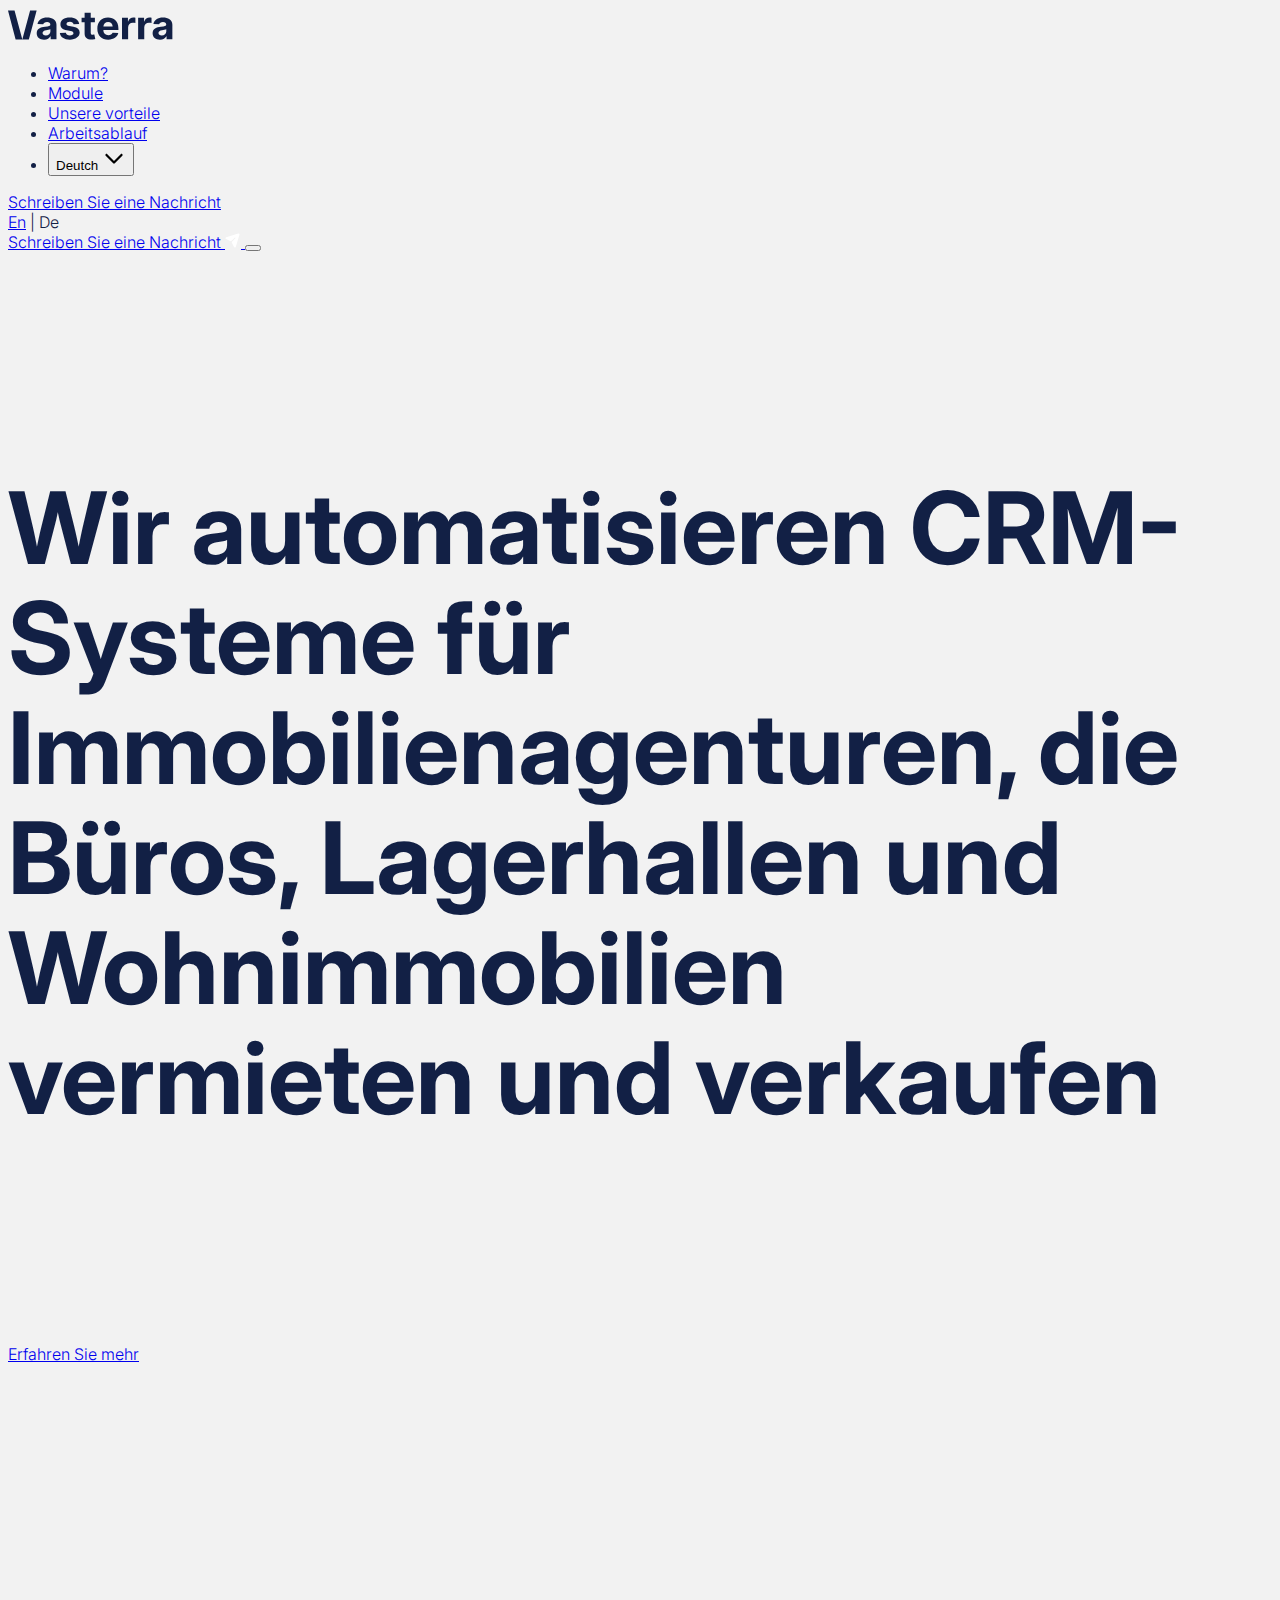
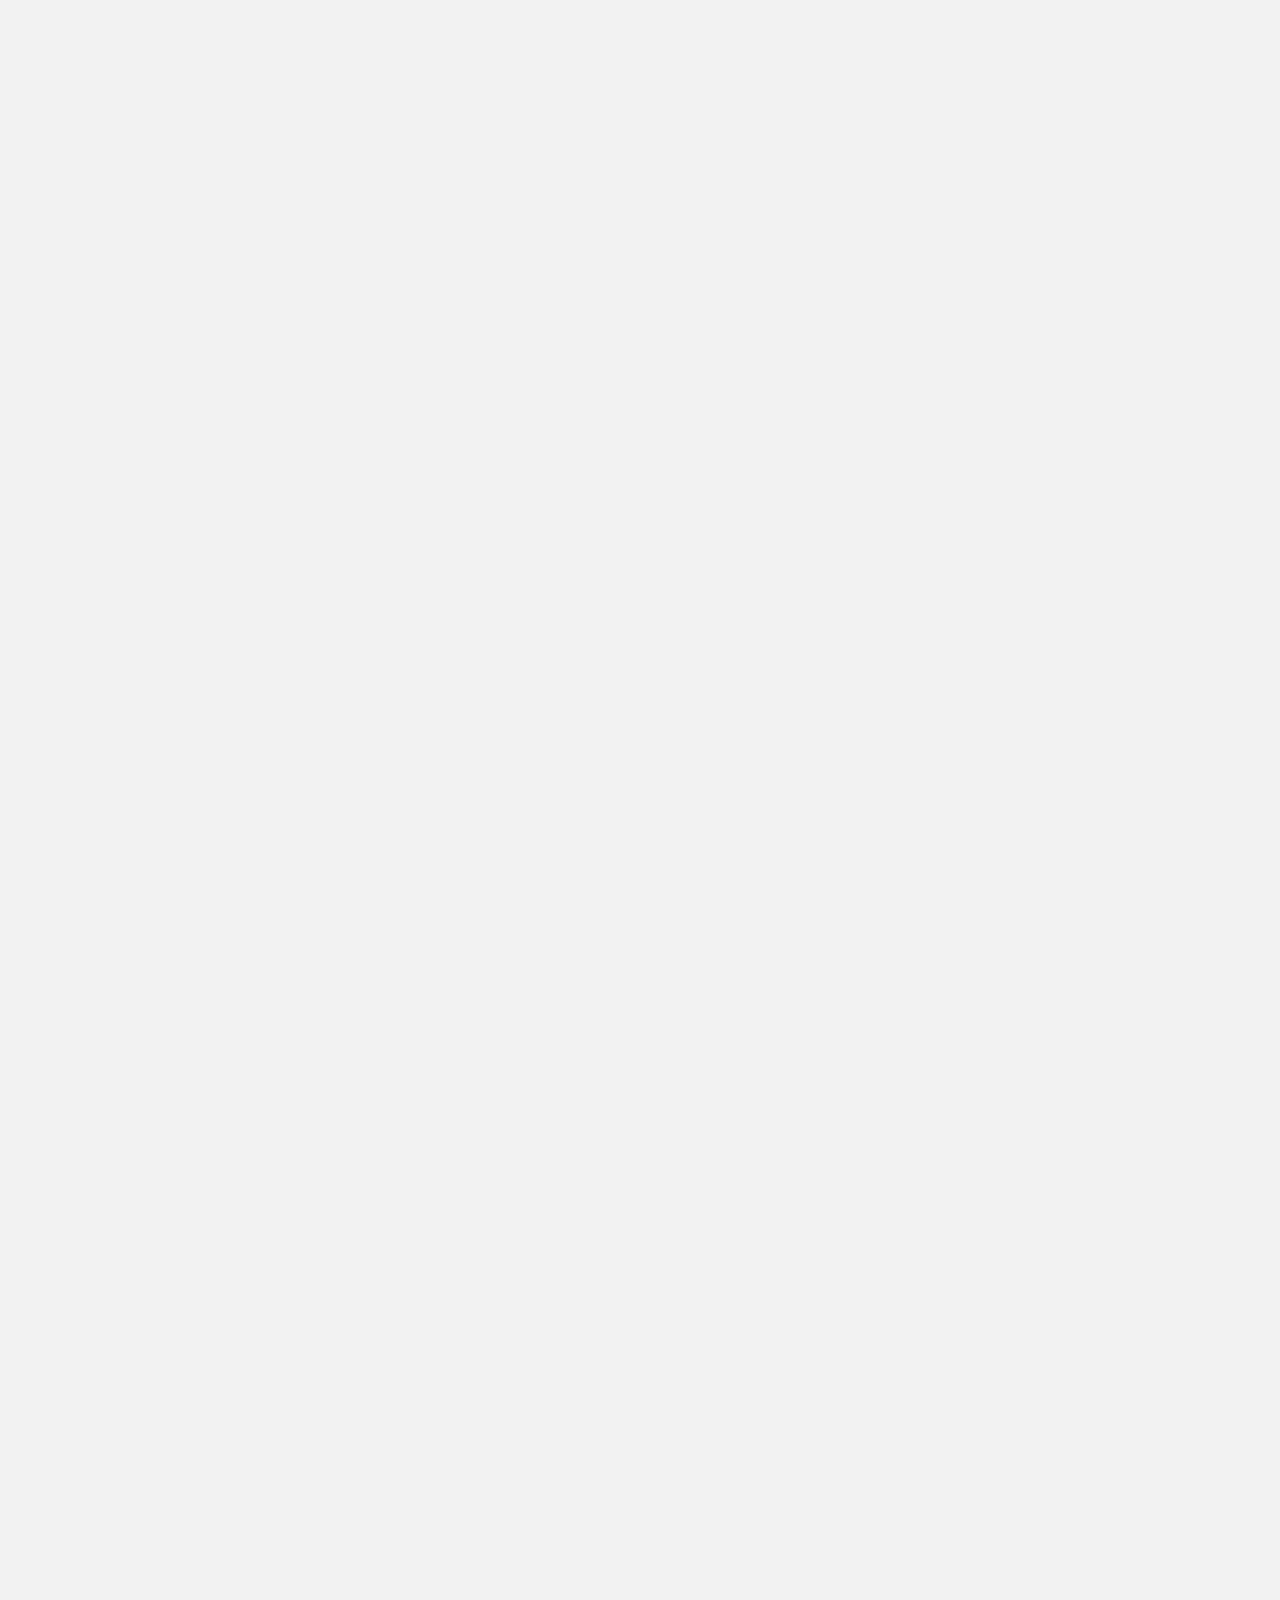
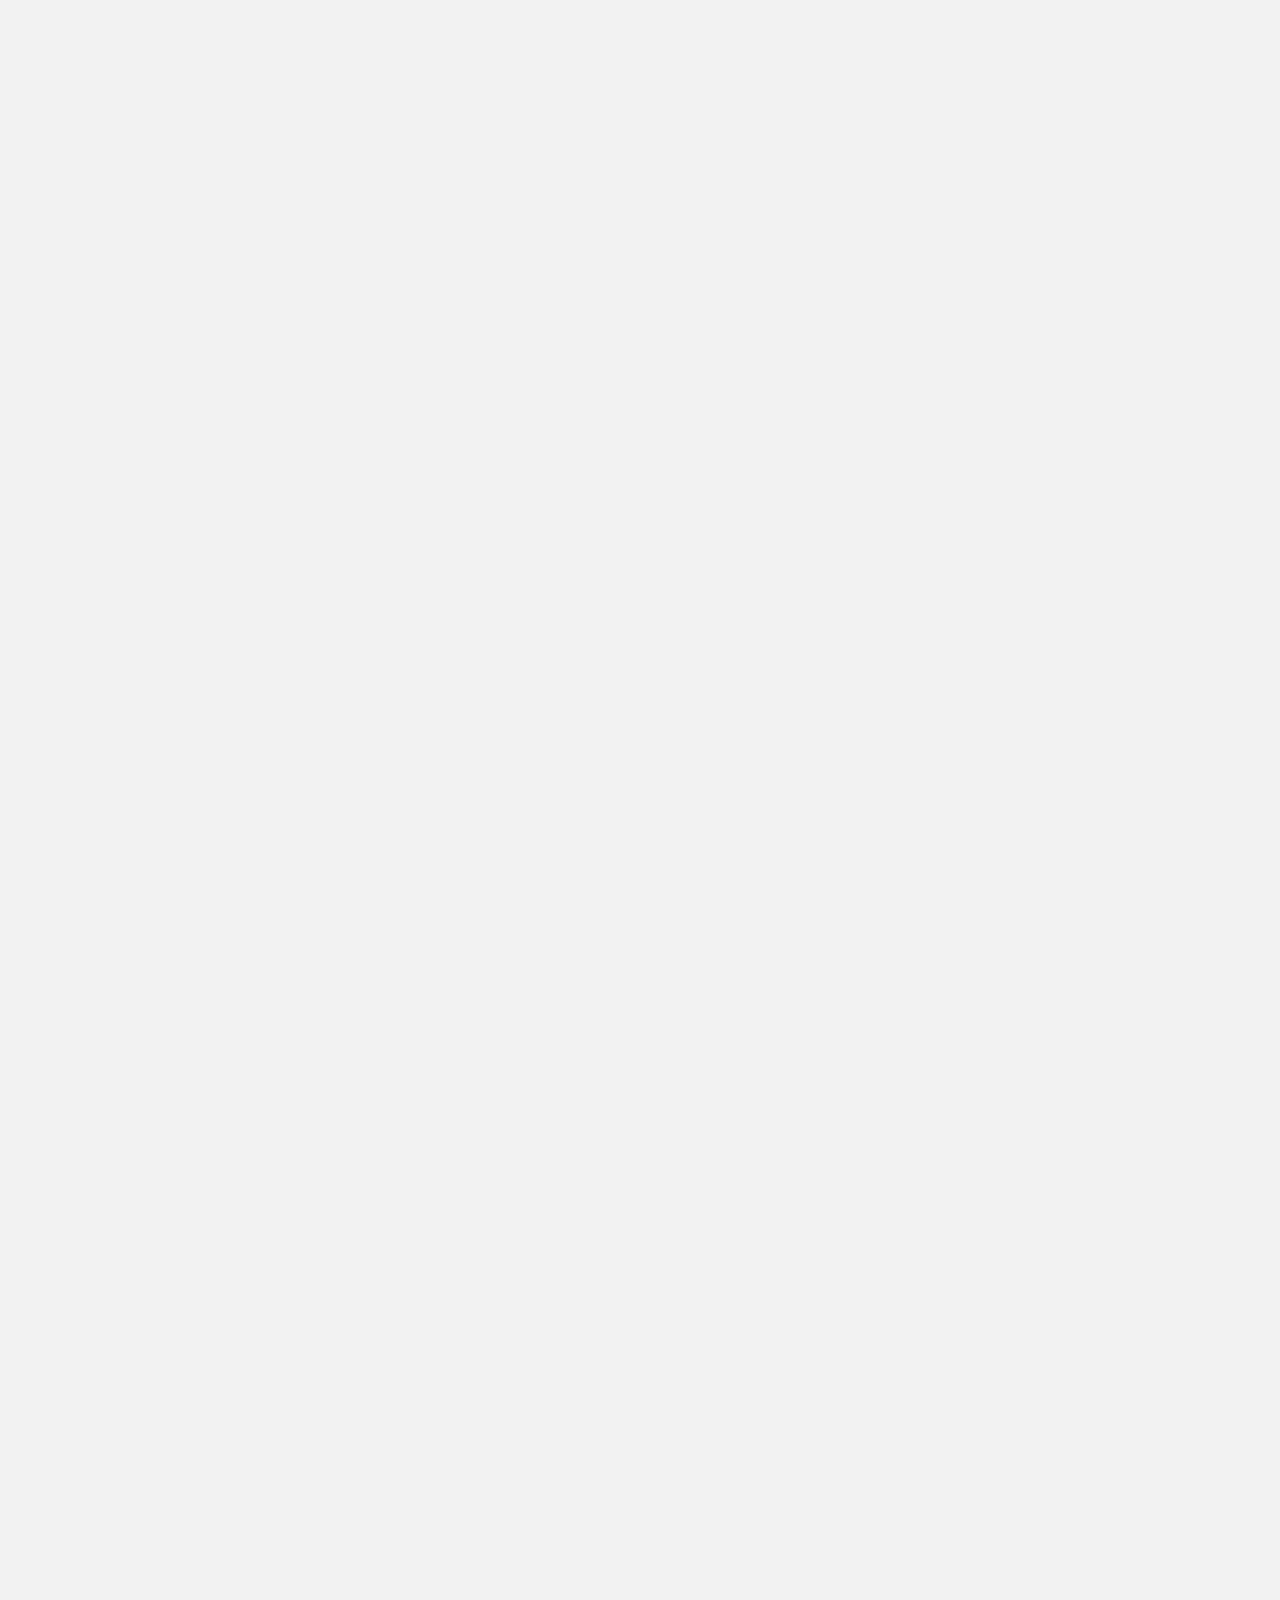
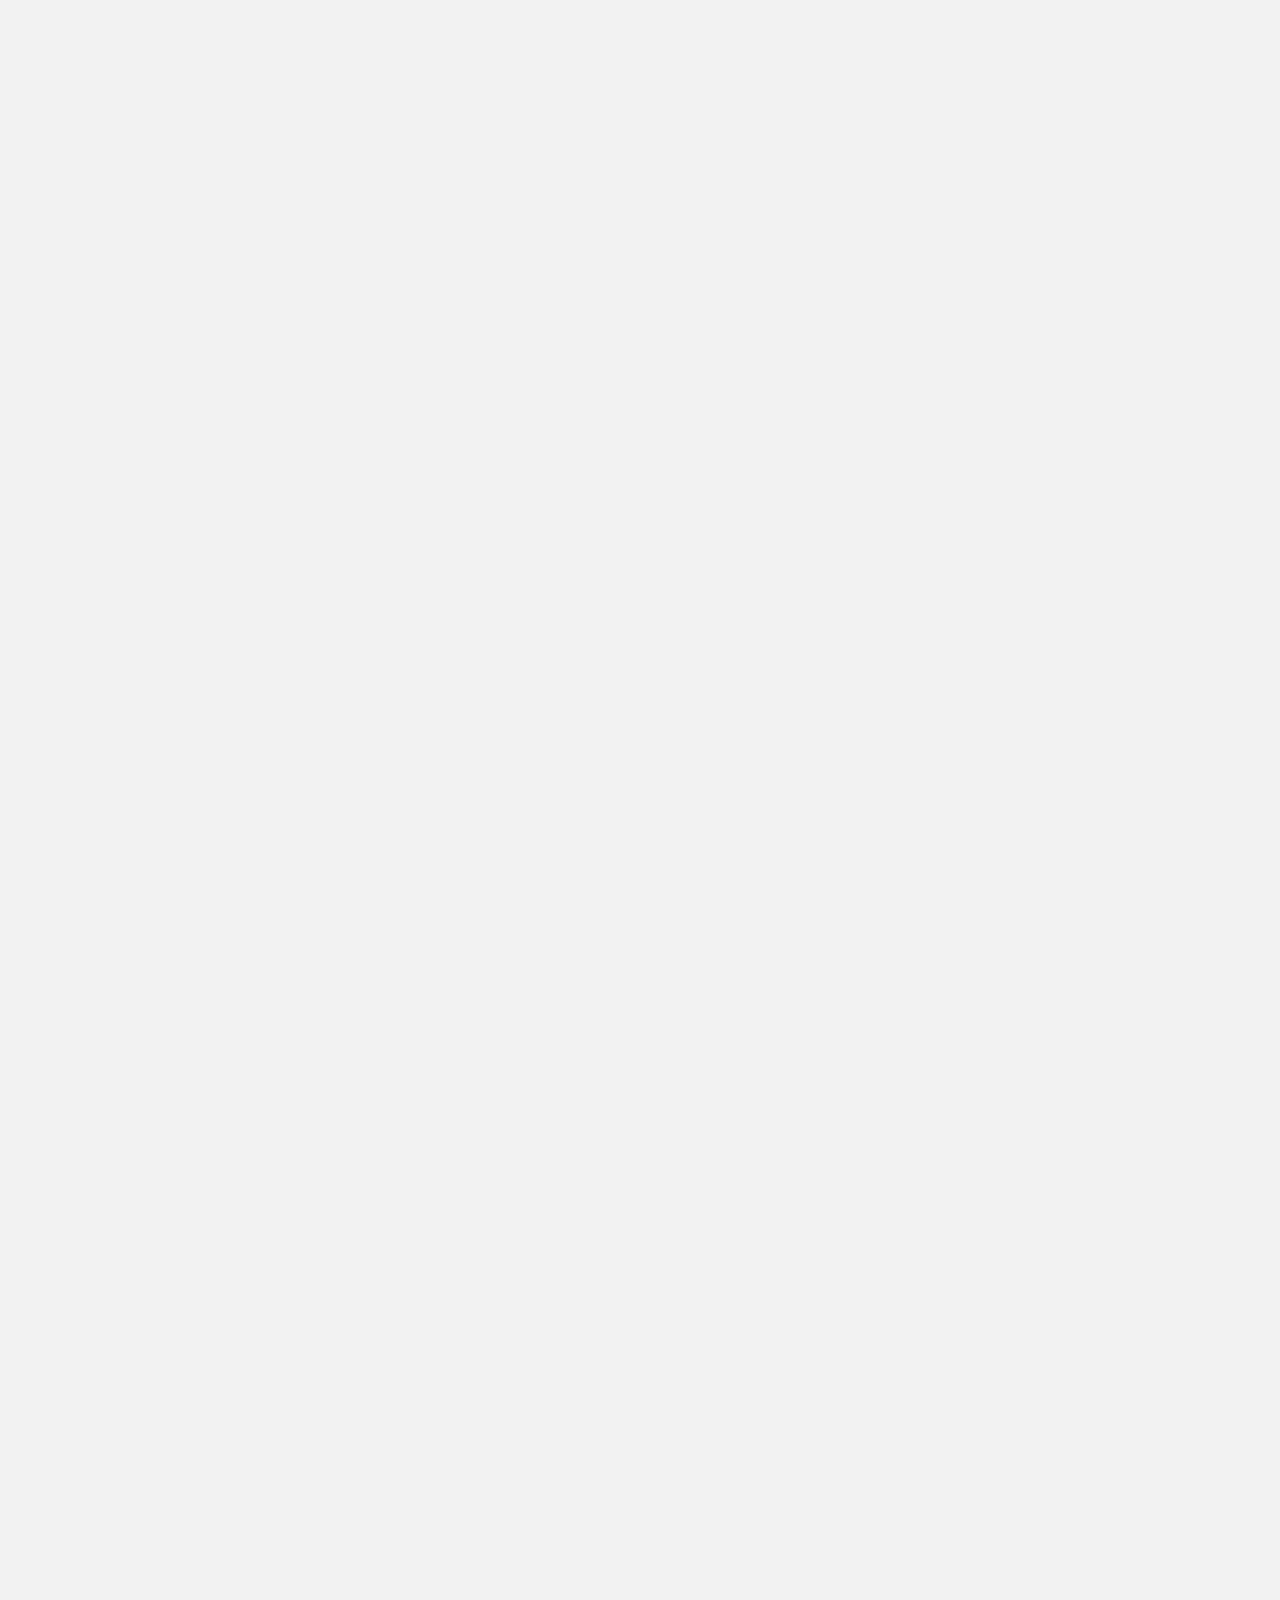
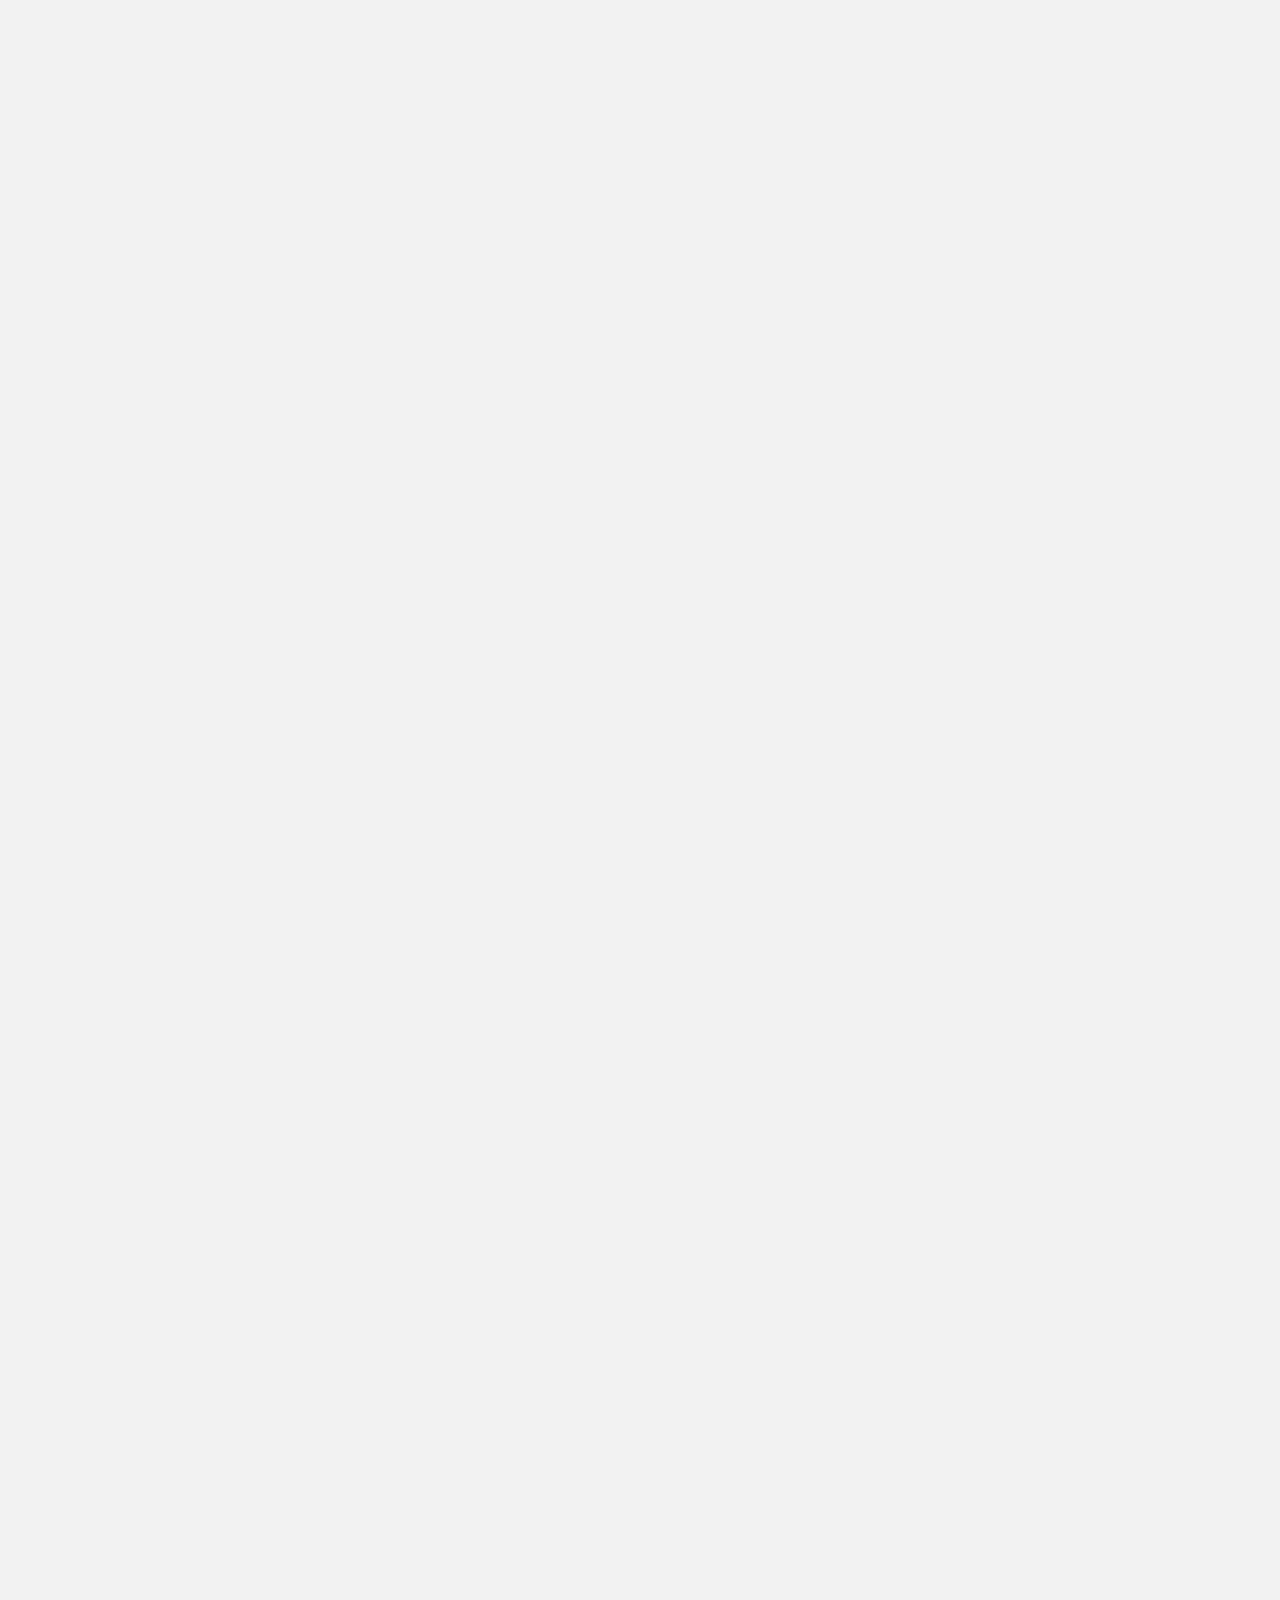
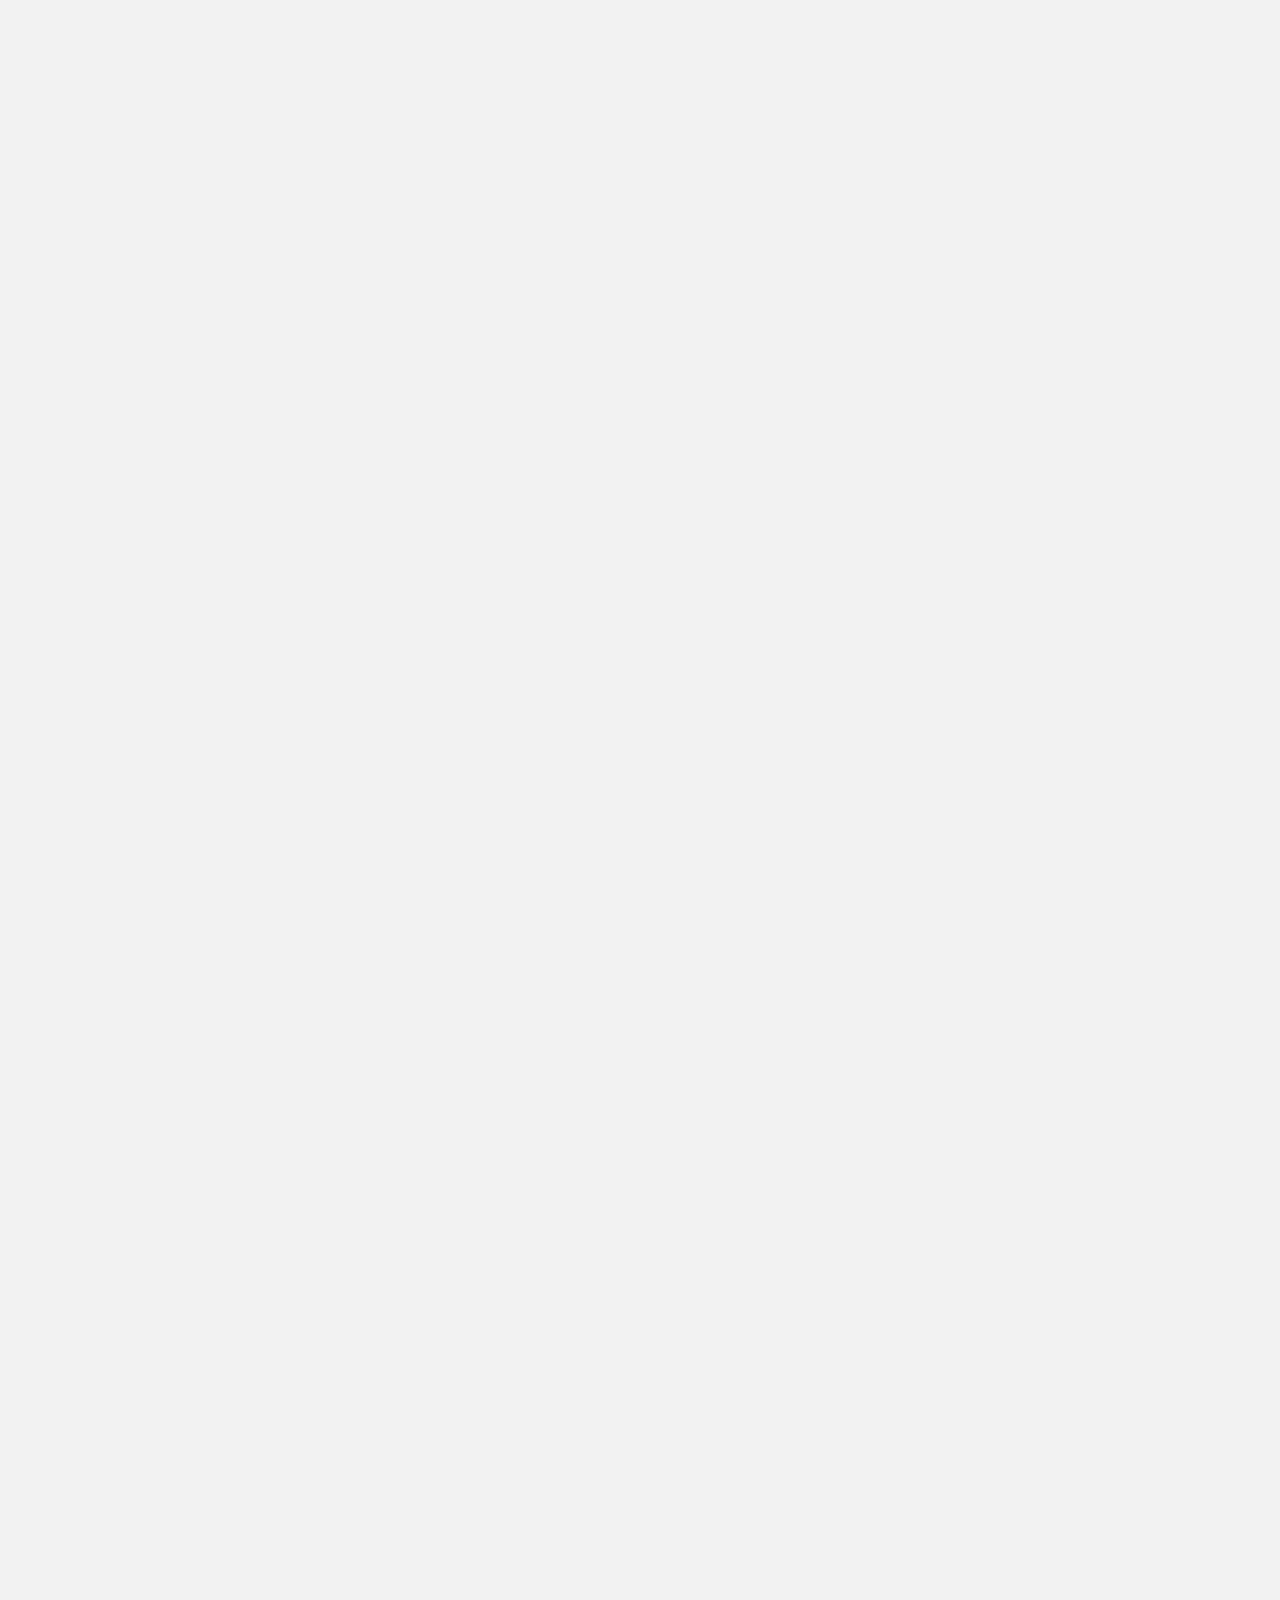
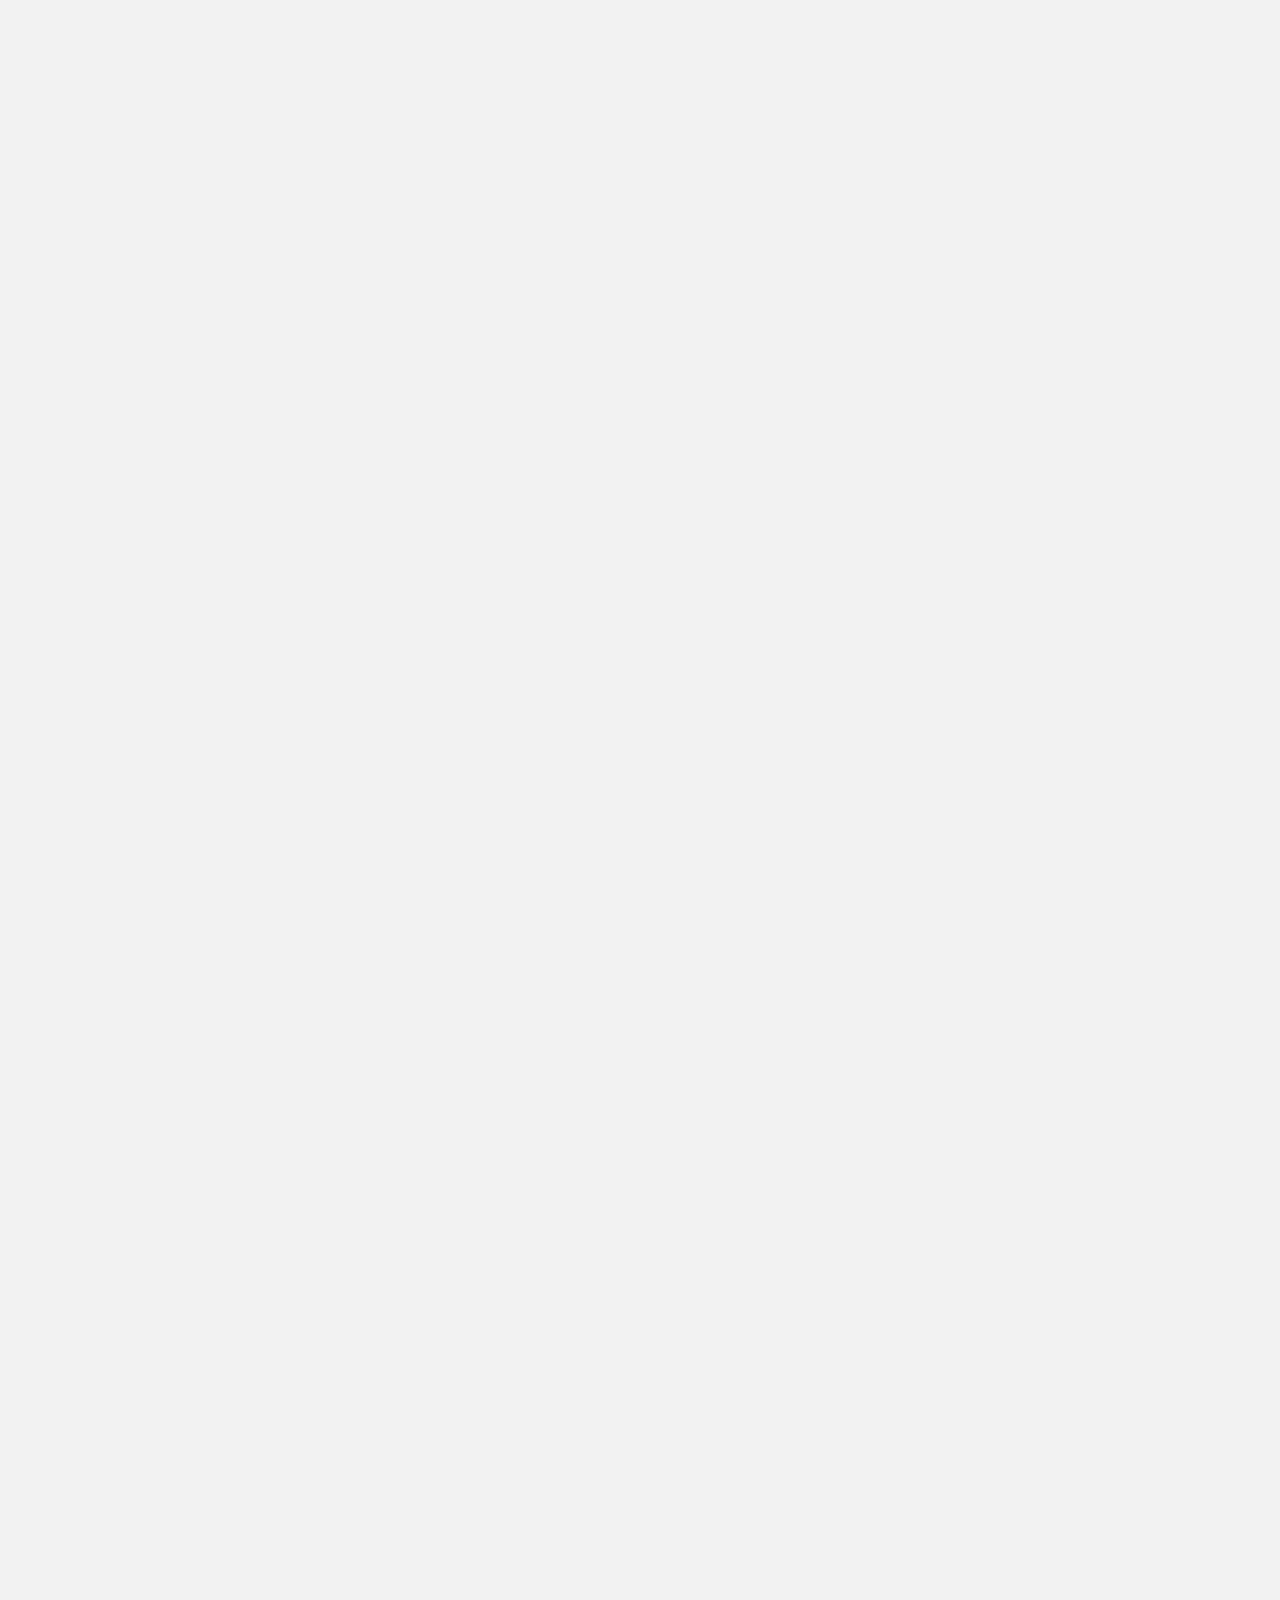
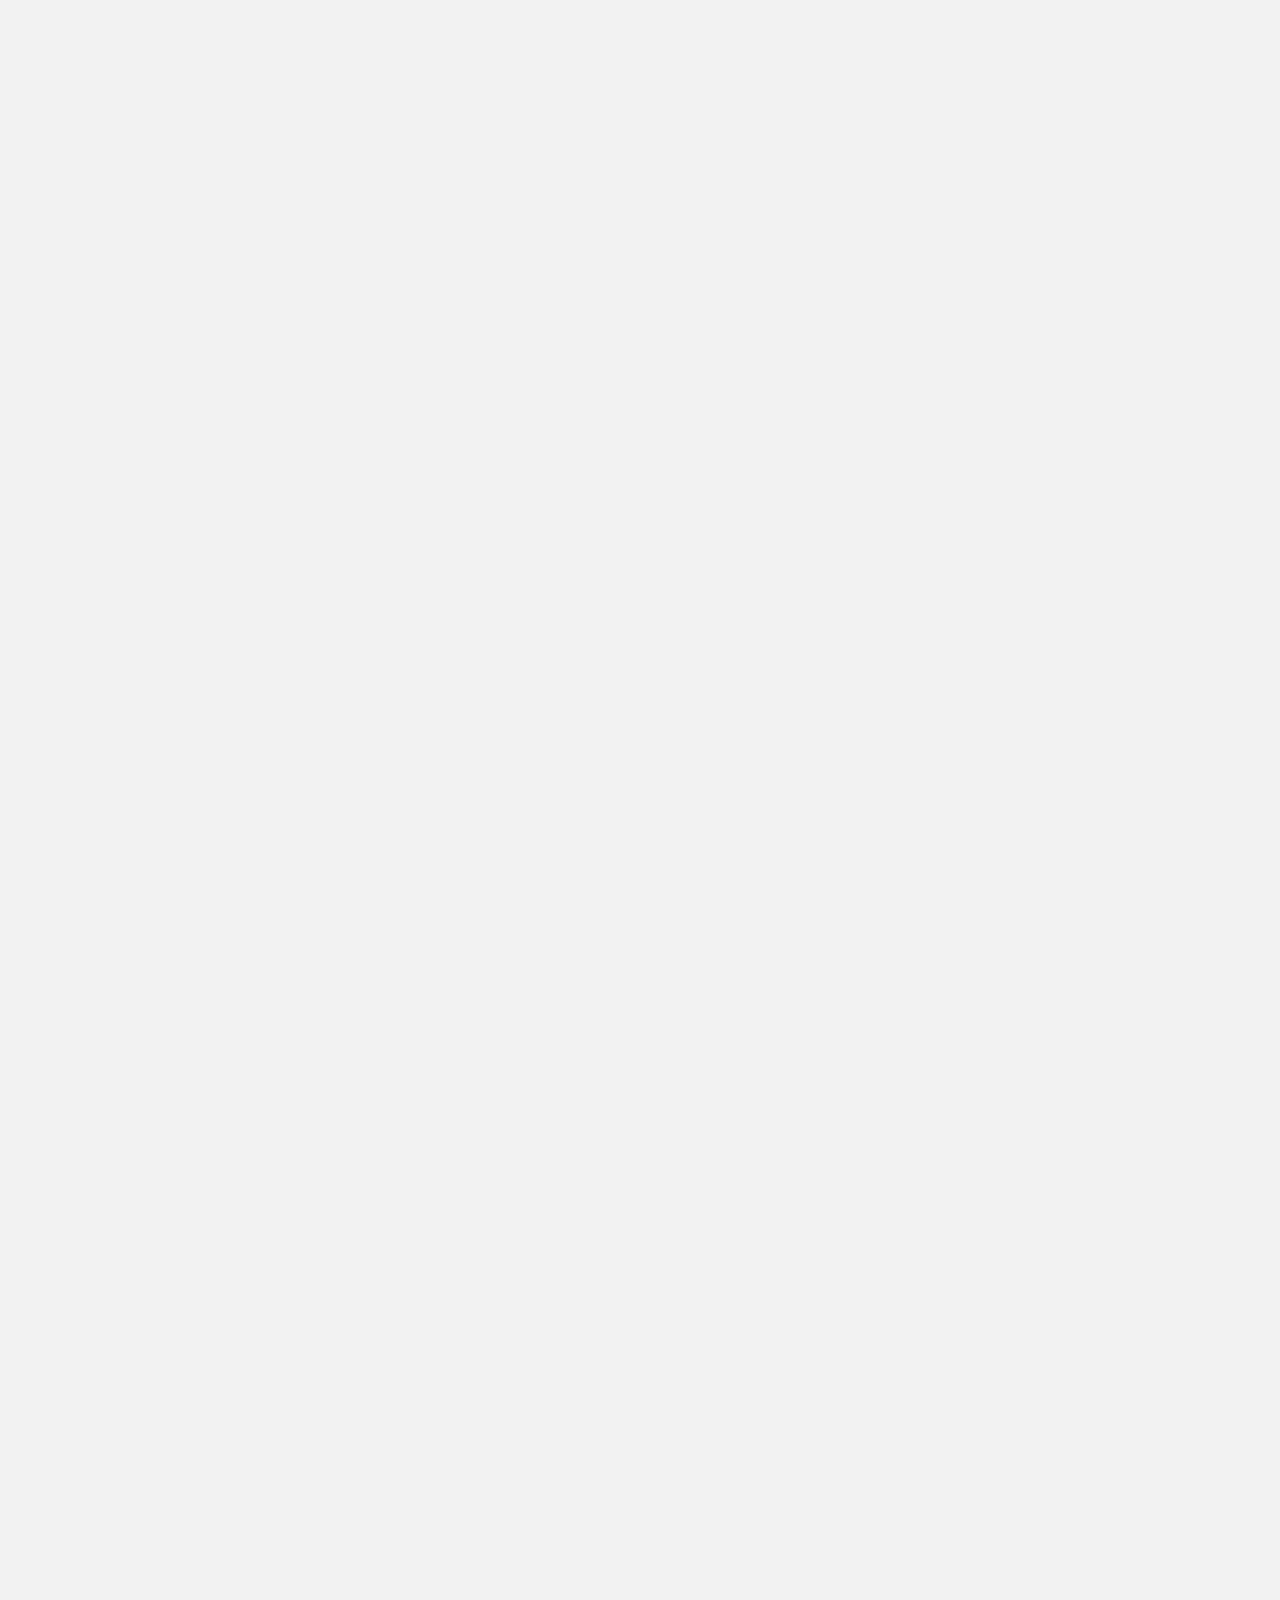
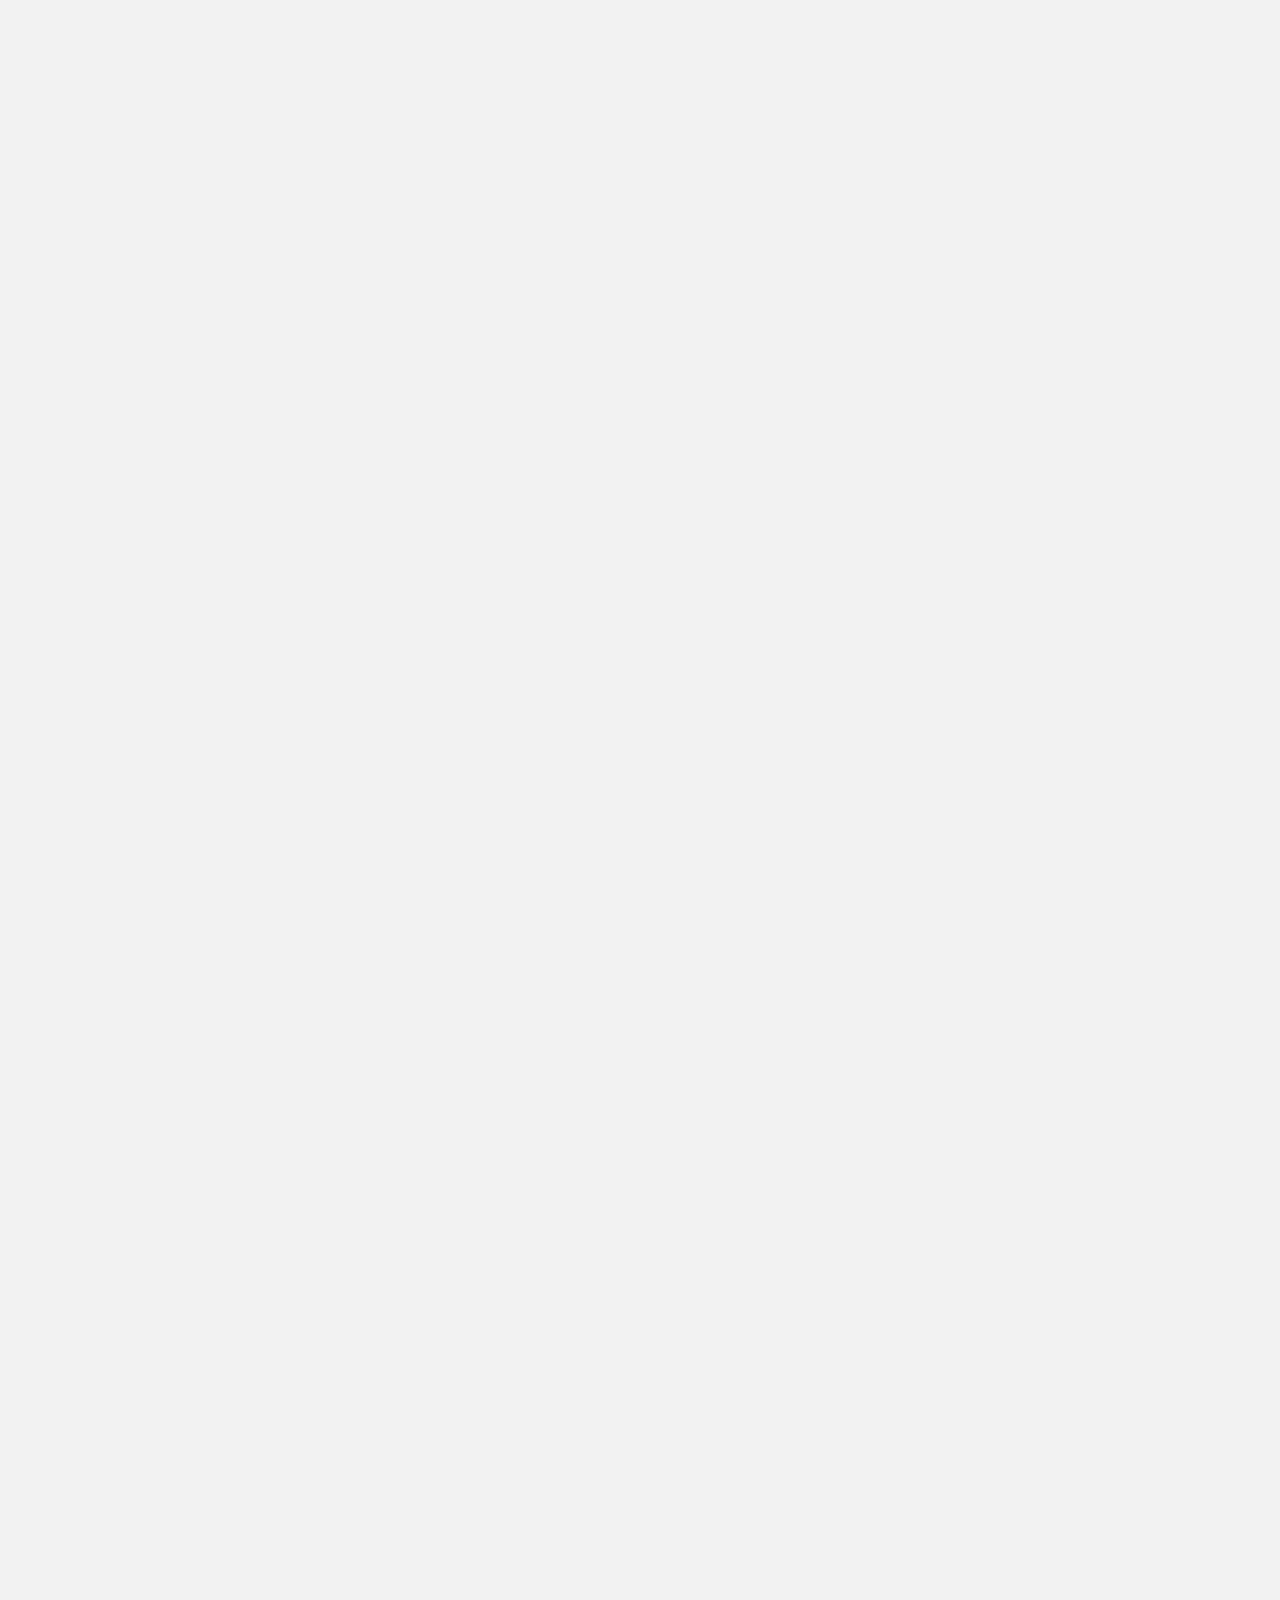
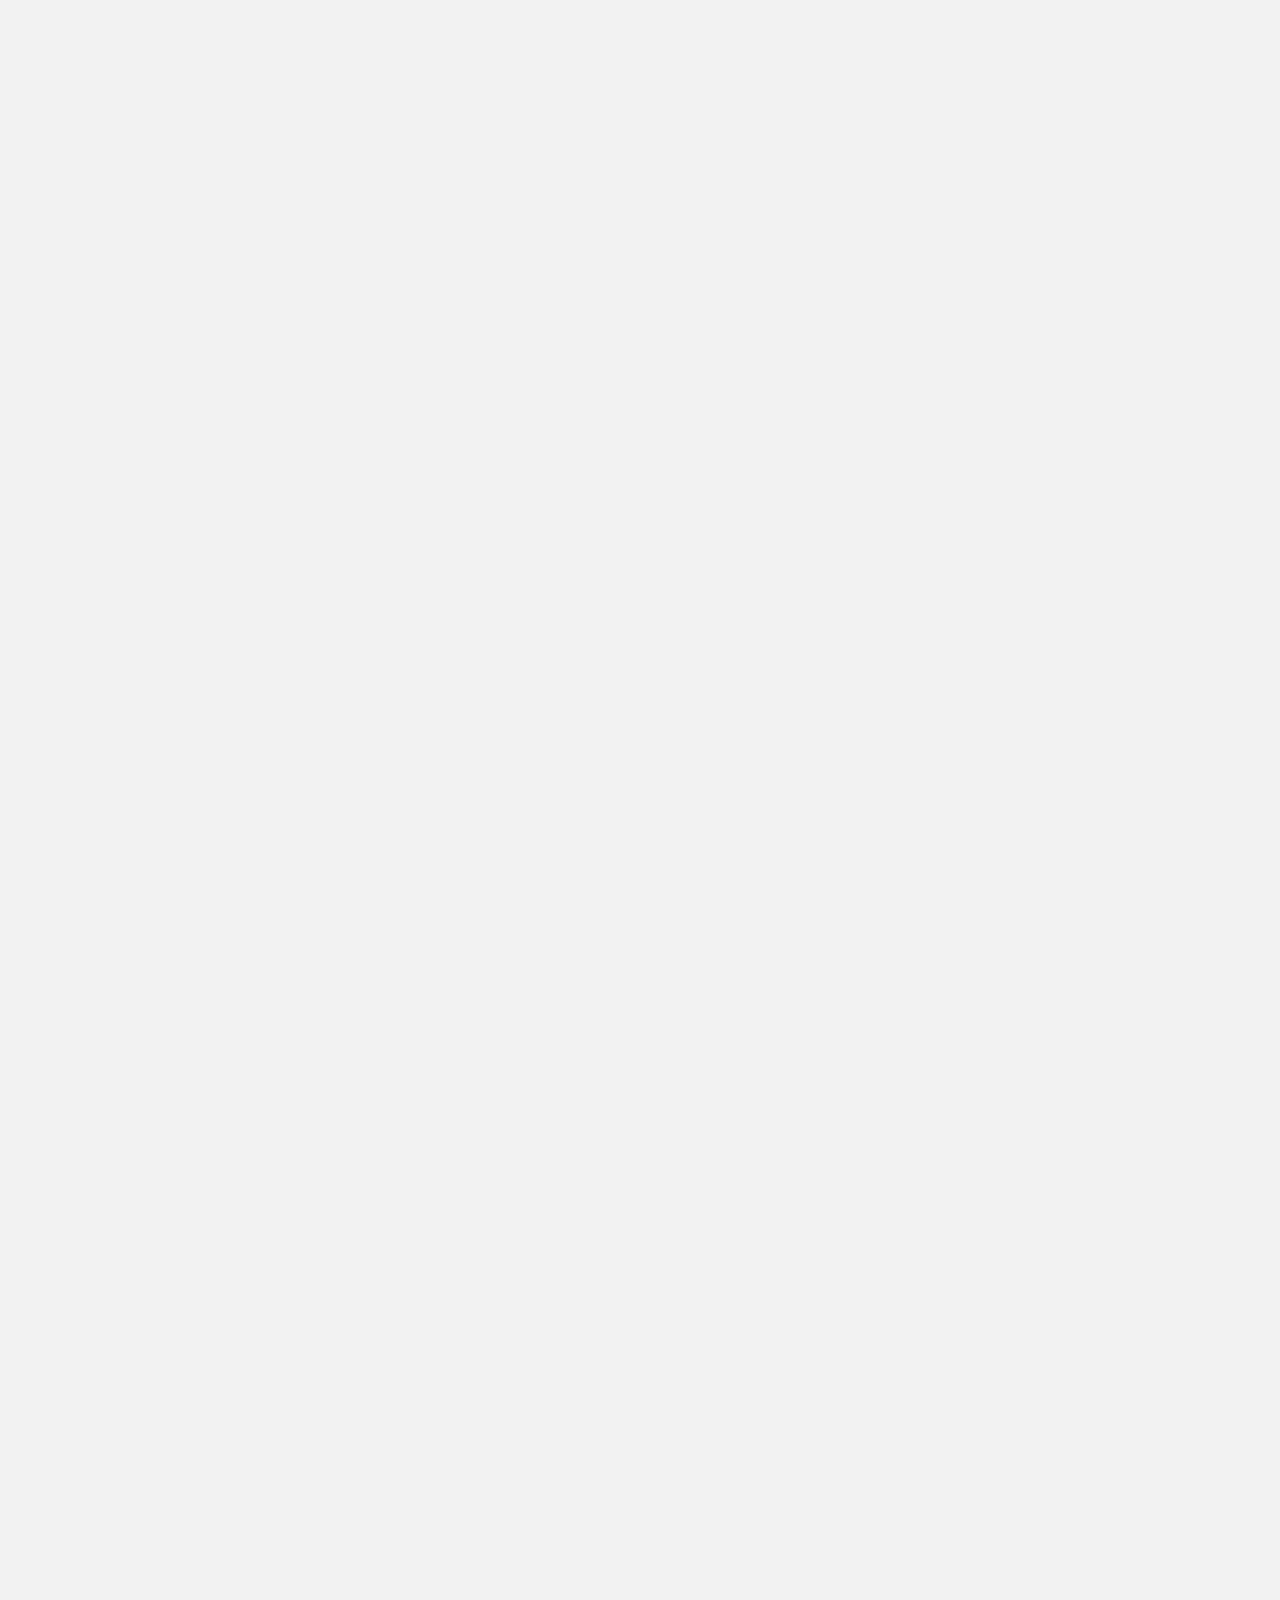
==== de/index.html @ 6099bc25 "Implemented De page and changed all images" ====
<!DOCTYPE html>
<html lang="de">
  <head>
    <meta charset="UTF-8" />
    <meta name="viewport" content="width=device-width, initial-scale=1.0" />
    <title>Vasterra CRM</title>
    <link rel="preconnect" href="https://fonts.googleapis.com" />
    <link rel="preconnect" href="https://fonts.gstatic.com" crossorigin />
    <link href="https://fonts.googleapis.com/css2?family=Inter:wght@100..900&display=swap" rel="stylesheet" />
    <link rel="stylesheet" href="https://unpkg.com/aos@next/dist/aos.css" />
    <link rel="stylesheet" href="https://cdn.jsdelivr.net/npm/swiper@11/swiper-bundle.min.css" />
    <script src="https://cdn.tailwindcss.com"></script>
    <script src="../assets/js/tailwind.config.js"></script>
    <link rel="stylesheet" href="../assets/styles/style.css" />
    <link rel="stylesheet" href="../assets/styles/media.css" />
  </head>
  <body>
    <div class="relative mx-auto pt-16 md:pt-28">
      <header id="header" class="header py-3.5 md:py-8 w-full fixed top-0 left-0 z-[50]">
        <div class="container mx-auto px-4 lg:px-8 flex justify-between items-center md:gap-4">
          <div class="md:flex md:gap-5 lg:gap-10 2lg:gap-16 items-center">
            <a href="/">
              <img
                class="w-[129px] h-[24px] lg:w-[165px] lg:h-[30px]"
                src="../assets/images/logo.svg"
                width="165"
                height="35"
                alt="Vasterra Logo"
              />
            </a>
            <div id="menu" class="menu flex flex-col">
              <ul
                class="flex-col md:flex-row flex gap-10 md:gap-6 xl:gap-10 pt-20 md:pt-0 items-center md:justify-center grow md:grow-0"
              >
                <li class="w-full text-lg md:text-md">
                  <a
                    href="#why"
                    class="w-full py-2 px-4 md:px-0 md:py-0 block font-semibold md:font-normal whitespace-nowrap menu-item"
                    >Warum?</a
                  >
                </li>
                <li class="w-full text-lg md:text-md">
                  <a
                    href="#modules"
                    class="w-full py-2 px-4 md:px-0 md:py-0 block font-semibold md:font-normal whitespace-nowrap menu-item"
                    >Module</a
                  >
                </li>
                <li class="w-full text-lg md:text-md">
                  <a
                    href="#advantages"
                    class="w-full py-2 px-4 md:px-0 md:py-0 block font-semibold md:font-normal whitespace-nowrap menu-item"
                    >Unsere vorteile</a
                  >
                </li>
                <li class="w-full text-lg md:text-md">
                  <a
                    href="#workflow"
                    class="w-full py-2 px-4 md:px-0 md:py-0 block font-semibold md:font-normal whitespace-nowrap menu-item"
                    >Arbeitsablauf</a
                  >
                </li>
                <li class="w-full text-lg md:hidden relative">
                  <button
                    class="w-full xs:w-fit py-2 px-4 block font-semibold whitespace-nowrap flex justify-between items-center gap-10 dropdown-btn"
                  >
                    Deutch
                    <svg
                      width="24"
                      height="24"
                      viewBox="0 0 24 24"
                      class="fill-dark_blue"
                      xmlns="http://www.w3.org/2000/svg"
                    >
                      <path
                        d="M20.2959 9.79586L12.7959 17.2959C12.6914 17.4007 12.5672 17.484 12.4304 17.5407C12.2937 17.5975 12.1471 17.6267 11.999 17.6267C11.851 17.6267 11.7043 17.5975 11.5676 17.5407C11.4309 17.484 11.3067 17.4007 11.2021 17.2959L3.70215 9.79586C3.4908 9.58451 3.37207 9.29787 3.37207 8.99898C3.37207 8.7001 3.4908 8.41345 3.70215 8.20211C3.91349 7.99076 4.20014 7.87203 4.49902 7.87203C4.79791 7.87203 5.08455 7.99076 5.2959 8.20211L12 14.9062L18.704 8.20117C18.9154 7.98983 19.202 7.87109 19.5009 7.87109C19.7998 7.87109 20.0864 7.98983 20.2978 8.20117C20.5091 8.41252 20.6278 8.69916 20.6278 8.99805C20.6278 9.29693 20.5091 9.58358 20.2978 9.79492L20.2959 9.79586Z"
                      />
                    </svg>
                  </button>
                  <ul class="dropdown-content py-4">
                    <li>
                      <a href="/" class="w-full py-2 px-4 block font-semibold whitespace-nowrap">English</a>
                    </li>
                  </ul>
                </li>
              </ul>
              <a
                href="#form-sendler"
                class="flex justify-center items-center cursor-pointer rounded-lg bg-primary text-white font-semibold focus:bg-[#17337d] hover:bg-[#0b3bb6] disabled:bg-gray disabled:text-dark_gray leading-[156%] py-3 px-6 md:hidden flex-none m-4 xs:w-fit"
              >
                Schreiben Sie eine Nachricht
              </a>
            </div>
          </div>
          <div class="flex gap-4 items-center">
            <div class="py-3 px-6 border rounded-lg border border-primary hidden sm:flex items-center">
              <a href="/" class="text-indigo">En</a> <span class="text-primary px-1 font-semibold">|</span>
              <span class="text-primary font-semibold">De</span>
            </div>
            <a
              href="#form-sendler"
              class="flex justify-center items-center cursor-pointer rounded-lg bg-primary text-white font-semibold focus:bg-[#17337d] hover:bg-[#0b3bb6] disabled:bg-gray disabled:text-dark_gray leading-[156%] p-2 2lg:py-3 2lg:px-6"
            >
              <span class="hidden 2lg:inline text-center">Schreiben Sie eine Nachricht</span>
              <svg
                class="2lg:hidden"
                width="16"
                height="16"
                viewBox="0 0 16 16"
                fill="none"
                xmlns="http://www.w3.org/2000/svg"
              >
                <path
                  d="M14.4624 2.77145C14.4624 2.77145 14.4624 2.7777 14.4624 2.78083L10.8249 14.7771C10.7699 14.9719 10.6566 15.1453 10.5002 15.2739C10.3438 15.4024 10.1518 15.4801 9.94995 15.4965C9.9212 15.499 9.89245 15.5002 9.8637 15.5002C9.67457 15.5008 9.48922 15.4473 9.32953 15.3459C9.16983 15.2446 9.04246 15.0997 8.96245 14.9283L6.68745 10.2596C6.66468 10.2128 6.65709 10.1601 6.66571 10.1088C6.67434 10.0574 6.69876 10.0101 6.73557 9.97333L10.3556 6.35333C10.4454 6.2588 10.4947 6.13292 10.493 6.00254C10.4914 5.87216 10.4388 5.74759 10.3466 5.65539C10.2544 5.56319 10.1299 5.51065 9.99948 5.50898C9.8691 5.50731 9.74323 5.55664 9.6487 5.64645L6.02682 9.26645C5.99005 9.30327 5.94271 9.32769 5.8914 9.33632C5.84009 9.34494 5.78736 9.33734 5.74057 9.31458L1.06745 7.0402C0.884711 6.95253 0.732927 6.81141 0.632209 6.63552C0.531492 6.45964 0.486597 6.2573 0.503473 6.05533C0.52035 5.85335 0.598201 5.66127 0.726711 5.50454C0.85522 5.34781 1.02832 5.23383 1.22307 5.1777L13.2193 1.5402H13.2287C13.3995 1.49222 13.58 1.49053 13.7517 1.53533C13.9233 1.58012 14.08 1.66978 14.2056 1.79511C14.3311 1.92043 14.4211 2.07691 14.4663 2.24848C14.5114 2.42006 14.5101 2.60055 14.4624 2.77145Z"
                  fill="white"
                />
              </svg>
            </a>
            <button class="btn-burger flex md:hidden gap-1.5 flex-col items-end w-10 h-10 justify-center">
              <span class="bg-dark_blue h-[3px] w-6 rounded block"></span>
              <span class="bg-dark_blue h-[3px] w-8 rounded block"></span>
              <span class="bg-dark_blue h-[3px] w-4 rounded block"></span>
            </button>
          </div>
        </div>
      </header>
      <div class="gradient-bg absolute top-0 left-0 w-full h-full sm:h-[100vh] z-[-1]">
        <svg class="hidden" xmlns="http://www.w3.org/2000/svg">
          <defs>
            <filter id="goo">
              <feGaussianBlur in="SourceGraphic" stdDeviation="10" result="blur" />
              <feColorMatrix
                in="blur"
                mode="matrix"
                values="1 0 0 0 0  0 1 0 0 0  0 0 1 0 0  0 0 0 18 -8"
                result="goo"
              />
              <feBlend in="SourceGraphic" in2="goo" />
            </filter>
          </defs>
        </svg>
        <div class="gradients-container">
          <div class="g1"></div>
          <div class="g4"></div>
        </div>
      </div>
      <main class="pt-10 lg:pt-14">
        <section id="hero" class="container mx-auto px-4 lg:px-8">
          <div class="mb-7 md:mb-20 pointer-events-none max-w-[1224px]" data-aos="fade-up" data-aos-duration="1000">
            <h1 class="title text-center font-normal">
              <span class="font-bold"> Wir automatisieren CRM-Systeme</span> für Immobilienagenturen, die Büros,
              Lagerhallen und Wohnimmobilien vermieten und verkaufen
            </h1>
          </div>
          <div
            class="rounded-lg overflow-hidden mb-20 lg:mb-[200] pointer-events-none"
            data-aos="fade-up"
            data-aos-duration="1500"
          >
            <img class="max-w-full" src="../assets/images/promo-animation.gif" alt="The main image of Vasterra CRM" />
          </div>
          <div
            class="flex flex-wrap md:flex-nowrap gap-6 md:gap-8 xl:gap-14 mb-7 md:mb-16 pointer-events-none"
            data-aos="fade-up"
            data-aos-duration="1200"
          >
            <div>
              <p class="text-md lg:text-md text-center">
                <span class="font-semibold">Wir erstellen Module</span> für Salesforce oder entwickeln und ein
                maßgeschneidertes System von Grund auf gemäß Ihren Anforderungen
              </p>
            </div>
            <div>
              <p class="text-md lg:text-md text-center">
                <span class="font-semibold">Implementierung von</span> KI-Funktionen für Makler, Analysten und
                Unternehmensleitungen
              </p>
            </div>
            <div>
              <p class="text-md lg:text-md text-center">
                <span class="font-semibold">Steigerung des</span> Kunden-LTV und des Umsatzes, Reduzierung der Zeit für
                manuelle Arbeit und Routineaufgaben
              </p>
            </div>
          </div>
          <div class="flex justify-center bottom-[20px] md:bottom-0 sticky md:static z-[10]">
            <a
              href="https://vasterra.com/colliers"
              class="flex justify-center items-center rounded-lg bg-primary text-white font-semibold hover:bg-[#0b3bb6] focus:bg-[#17337d] disabled:bg-gray disabled:text-dark_gray leading-[156%] py-3 px-6 w-full max-w-[392px]"
              target="_blank"
            >
              Erfahren Sie mehr
            </a>
          </div>
        </section>
      </main>
    </div>
    <section id="why" class="py-[100px] lg:py-[200px] pointer-events-none">
      <div class="container mx-auto px-4 lg:px-8">
        <h2
          class="title text-center text-primary font-normal mb-7 md:mb-20"
          data-aos="fade-up"
          data-aos-duration="1200"
        >
          Warum ein CRM-System anpassen, wenn alles bereits reibungslos funktioniert?
        </h2>
        <div
          class="text-center text-md md:text-lg max-w-[810px] mx-auto mb-7 md:mb-16"
          data-aos="fade-up"
          data-aos-duration="1200"
        >
          <p class="mb-3.5">
            Ein Standard-<span class="font-semibold">CRM-System ist zwar eine universelle Lösung,</span> die fast jedem
            Unternehmen passt, aber nicht alle spezifischen Anforderungen abdeckt, insbesondere nicht die von Brokern.
          </p>
          <p>Individuelle Anpassungen oder die Entwicklung eines maßgeschneiderten Systems können dabei helfen:</p>
        </div>
        <div class="flex flex-wrap justify-center md:justify-start">
          <div
            class="max-w-[400px] basis-full md:basis-1/3 px-5 xl:px-16 flex flex-col items-center mb-6 md:mb-[60px]"
            data-aos="fade-up"
            data-aos-duration="1200"
          >
            <div class="mb-3.5 h-[56px]">
              <img
                class="h-full w-auto"
                width="62"
                height="56"
                src="../assets/images/graphic-icon.svg"
                alt="Graphic icon"
              />
            </div>
            <p class="text-center font-medium text-base md:text-md leading-[162%]">
              Umsatz im Brokerage-Bereich steigern
            </p>
          </div>
          <div
            class="max-w-[400px] basis-full md:basis-1/3 px-5 xl:px-16 flex flex-col items-center mb-6 md:mb-[60px]"
            data-aos="fade-up"
            data-aos-duration="1200"
          >
            <div class="mb-3.5 h-[56px]">
              <img
                class="h-full w-auto"
                width="75"
                height="56"
                src="../assets/images/pocket-icon.svg"
                alt="Pocket icon"
              />
            </div>
            <p class="text-center font-medium text-base md:text-md leading-[162%]">
              Kundenbeziehungen stärken und Gewinne pro Kunde erhöhen.
            </p>
          </div>
          <div
            class="max-w-[400px] basis-full md:basis-1/3 px-5 xl:px-16 flex flex-col items-center mb-6 md:mb-[60px]"
            data-aos="fade-up"
            data-aos-duration="1200"
          >
            <div class="mb-3.5 h-[56px]">
              <img
                class="h-full w-auto"
                width="68"
                height="59"
                src="../assets/images/calendar-icon.svg"
                alt="Calendar icon"
              />
            </div>
            <p class="text-center font-medium text-base md:text-md leading-[162%]">
              Effizienter, größere Kundenzahlen betreuen.
            </p>
          </div>
          <div
            class="max-w-[400px] basis-full md:basis-1/3 px-5 xl:px-16 flex flex-col items-center mb-6 md:mb-[60px]"
            data-aos="fade-up"
            data-aos-duration="1200"
          >
            <div class="mb-3.5 h-[56px]">
              <img
                class="h-full w-auto"
                width="66"
                height="56"
                src="../assets/images/dollar-icon.svg"
                alt="Graphic icon"
              />
            </div>
            <p class="text-center font-medium text-base md:text-md leading-[162%]">
              Zeitersparnis für Broker durch Automatisierung von Aufgaben.
            </p>
          </div>
          <div
            class="max-w-[400px] basis-full md:basis-1/3 px-5 xl:px-16 flex flex-col items-center mb-6 md:mb-[60px]"
            data-aos="fade-up"
            data-aos-duration="1200"
          >
            <div class="mb-3.5 h-[56px]">
              <img
                class="h-full w-auto"
                width="60"
                height="56"
                src="../assets/images/sharing-icon.svg"
                alt="Pocket icon"
              />
            </div>
            <p class="text-center font-medium text-base md:text-md leading-[162%]">
              Verbesserung der Abteilungskommunikation und Zusammenarbeit.
            </p>
          </div>
          <div
            class="max-w-[400px] basis-full md:basis-1/3 px-5 xl:px-16 flex flex-col items-center mb-6 md:mb-[60px]"
            data-aos="fade-up"
            data-aos-duration="1200"
          >
            <div class="mb-3.5 h-[56px]">
              <img
                class="h-full w-auto"
                width="66"
                height="56"
                src="../assets/images/completed-icon.svg"
                alt="Calendar icon"
              />
            </div>
            <p class="text-center font-medium text-base md:text-md leading-[162%]">
              Ersparnis von Abonnementgebühren durch individuelle Lösungen.
            </p>
          </div>
        </div>
      </div>
    </section>
    <section
      id="helps-2"
      class="bg-primary py-[100px] lg:py-[200px] text-white rounded-xl"
      data-aos="fade-up"
      data-aos-duration="1000"
    >
      <div class="container mx-auto px-4 lg:px-8">
        <h2 class="title text-white text-center mb-7 md:mb-20" data-aos="fade-up" data-aos-duration="1200">
          Wie ein individuelles<br />
          CRM-System Schlüsselmitarbeitern<br />
          einer Agentur hilft
        </h2>
        <p class="text-center mb-6 md:mb-16" data-aos="fade-up" data-aos-duration="1200">
          Zusätzliche Module automatisieren die Arbeit aller Abteilungen:
        </p>
        <div class="hidden lg:flex gap-6" data-aos="fade-up" data-aos-duration="1200">
          <div class="basis-1/3 rounded-lg border border-white p-10">
            <h3 class="text-md md:text-xxl mb-8 font-medium">Makler</h3>
            <p class="md:text-md">
              Mehr Zeit damit verbringen, Kundenbeziehungen zu entwickeln, anstatt sich mit Routineaufgaben zu
              beschäftigen, und dadurch mehr Deals abschließen
            </p>
          </div>
          <div class="basis-1/3 rounded-lg border border-white p-10">
            <h3 class="text-md md:text-xxl mb-8 font-medium">Analysten</h3>
            <p class="md:text-md">
              Die Datensammlung dem System überlassen und sich auf die Interpretation konzentrieren
            </p>
          </div>
          <div class="basis-1/3 rounded-lg border border-white p-10">
            <h3 class="text-md md:text-xxl mb-8 font-medium">Führungskräfte</h3>
            <p class="md:text-md">Die Leistungskennzahlen jeder Abteilung in Echtzeit transparent verfolgen</p>
          </div>
        </div>
        <div id="swiper-helps" class="swiper lg:hidden" data-aos="fade-up" data-aos-duration="1200">
          <div class="swiper-wrapper mb-6 items-stretch">
            <div class="swiper-slide h-auto">
              <div class="basis-1/3 rounded-lg border border-white p-10 h-full">
                <h3 class="text-md md:text-xxl mb-8 font-medium">Brokers</h3>
                <p class="md:text-md">
                  Spend time on developing customer relationships rather than on routine tasks, thereby closing more
                  deals.
                </p>
              </div>
            </div>
            <div class="swiper-slide h-auto">
              <div class="basis-1/3 rounded-lg border border-white p-10 h-full">
                <h3 class="text-md md:text-xxl mb-8 font-medium">Analysts</h3>
                <p class="md:text-md">Delegate data collection to the system and focus on interpreting.</p>
              </div>
            </div>
            <div class="swiper-slide h-auto">
              <div class="basis-1/3 rounded-lg border border-white p-10 h-full">
                <h3 class="text-md md:text-xxl mb-8 font-medium">Executives</h3>
                <p class="md:text-md">Transparently track key performance indicators of each departmentin real-time.</p>
              </div>
            </div>
          </div>
          <div class="flex gap-4 justify-center">
            <div
              class="swiper-helps-button-prev w-12 h-12 p-3 rounded-lg group border border-white flex justify-center items-center bg-white"
            >
              <svg class="fill-primary" width="24" height="24" viewBox="0 0 24 24" xmlns="http://www.w3.org/2000/svg">
                <path
                  d="M5.29313 7.29324L1.29328 11.2926C1.2003 11.3855 1.12655 11.4957 1.07622 11.6171C1.0259 11.7385 1 11.8686 1 12C1 12.1314 1.0259 12.2615 1.07622 12.3829C1.12655 12.5043 1.2003 12.6145 1.29328 12.7074L5.29313 16.7068C5.43298 16.8467 5.61123 16.9421 5.80531 16.9807C5.99939 17.0194 6.20057 16.9996 6.38339 16.9238C6.5662 16.8481 6.72243 16.7198 6.8323 16.5553C6.94217 16.3907 7.00073 16.1972 7.00057 15.9994L7.00057 12.9998L22 12.9998C22.2652 12.9998 22.5196 12.8945 22.7071 12.707C22.8946 12.5195 23 12.2652 23 12C23 11.7348 22.8946 11.4805 22.7071 11.293C22.5196 11.1055 22.2652 11.0002 22 11.0002L7.00057 11.0002L7.00057 8.00063C7.00073 7.80277 6.94217 7.6093 6.8323 7.44474C6.72243 7.28017 6.5662 7.15189 6.38338 7.07615C6.20057 7.00041 5.99939 6.98061 5.80531 7.01926C5.61123 7.0579 5.43298 7.15325 5.29313 7.29324Z"
                />
              </svg>
            </div>
            <div
              class="swiper-helps-button-next w-12 h-12 p-3 rounded-lg group border border-white flex justify-center items-center bg-white"
            >
              <svg
                class="fill-primary"
                width="24"
                height="24"
                viewBox="0 0 24 24"
                fill="none"
                xmlns="http://www.w3.org/2000/svg"
              >
                <path
                  d="M18.7069 7.29324L22.7067 11.2926C22.7997 11.3855 22.8735 11.4957 22.9238 11.6171C22.9741 11.7385 23 11.8686 23 12C23 12.1314 22.9741 12.2615 22.9238 12.3829C22.8735 12.5043 22.7997 12.6145 22.7067 12.7074L18.7069 16.7068C18.567 16.8467 18.3888 16.9421 18.1947 16.9807C18.0006 17.0194 17.7994 16.9996 17.6166 16.9238C17.4338 16.8481 17.2776 16.7198 17.1677 16.5553C17.0578 16.3907 16.9993 16.1972 16.9994 15.9994L16.9994 12.9998L1.99996 12.9998C1.73476 12.9998 1.48041 12.8945 1.29288 12.707C1.10535 12.5195 1 12.2652 1 12C1 11.7348 1.10535 11.4805 1.29288 11.293C1.48041 11.1055 1.73476 11.0002 1.99996 11.0002L16.9994 11.0002L16.9994 8.00063C16.9993 7.80277 17.0578 7.6093 17.1677 7.44474C17.2776 7.28017 17.4338 7.15189 17.6166 7.07615C17.7994 7.00041 18.0006 6.98061 18.1947 7.01926C18.3888 7.0579 18.567 7.15325 18.7069 7.29324Z"
                />
              </svg>
            </div>
          </div>
        </div>
      </div>
    </section>
    <div class="relative mx-auto overflow-hidden md:overflow-auto">
      <div class="gradient-bg absolute top-0 left-0 w-full h-full sm:h-[100vh] z-[-1]">
        <svg class="hidden" xmlns="http://www.w3.org/2000/svg">
          <defs>
            <filter id="goo">
              <feGaussianBlur in="SourceGraphic" stdDeviation="10" result="blur" />
              <feColorMatrix
                in="blur"
                mode="matrix"
                values="1 0 0 0 0  0 1 0 0 0  0 0 1 0 0  0 0 0 18 -8"
                result="goo"
              />
              <feBlend in="SourceGraphic" in2="goo" />
            </filter>
          </defs>
        </svg>
        <div class="gradients-container">
          <div class="g2"></div>
          <div class="g5"></div>
        </div>
      </div>
      <section id="modules" class="pt-[100px] lg:pt-[200px]" data-aos="fade-up" data-aos-duration="1000">
        <div class="container mx-auto px-4 lg:px-8">
          <h2 class="title text-primary text-center mb-7 md:mb-20" data-aos="fade-up" data-aos-duration="1200">
            Welche Module könnten Ihnen nützlich sein
          </h2>
        </div>
        <div class="container mx-auto md:px-4 lg:px-8">
          <div class="swiper swiper-module" data-aos="fade-up" data-aos-duration="1200">
            <div
              class="tabs flex md:flex-wrap md:gap-4 md:justify-center max-w-[1100px] mx-auto pb-5 md:mb-16 swiper-wrapper pl-4 pr-10 md:pr-0 md:pl-0"
            >
              <button
                class="w-fit rounded-lg swiper-slide py-1.5 px-5 md:py-3 md:px-8 text-white font-normal text-sm md:text-md bg-primary hover:bg-primary hover:text-white inline-block whitespace-nowrap"
                data-tab-target="#mobile-version"
              >
                Mobile Version
              </button>
              <button
                class="w-fit rounded-lg swiper-slide py-1.5 px-5 md:py-3 md:px-8 text-indigo font-normal text-sm md:text-md bg-gray hover:bg-primary hover:text-white inline-block whitespace-nowrap"
                data-tab-target="#updating-premises"
              >
                Aktualisierung von Räumlichkeiten
              </button>
              <button
                class="w-fit rounded-lg swiper-slide py-1.5 px-5 md:py-3 md:px-8 text-indigo font-normal text-sm md:text-md bg-gray hover:bg-primary hover:text-white inline-block whitespace-nowrap"
                data-tab-target="#sectorial-analytics"
              >
                Branchenanalysen
              </button>
              <button
                class="w-fit rounded-lg swiper-slide py-1.5 px-5 md:py-3 md:px-8 text-indigo font-normal text-sm md:text-md bg-gray hover:bg-primary hover:text-white inline-block whitespace-nowrap"
                data-tab-target="#listing"
              >
                Immobilienangebot verwaltung
              </button>
              <button
                class="w-fit rounded-lg swiper-slide py-1.5 px-5 md:py-3 md:px-8 text-indigo font-normal text-sm md:text-md bg-gray hover:bg-primary hover:text-white inline-block whitespace-nowrap"
                data-tab-target="#property-search"
              >
                Immobiliensuche
              </button>
              <button
                class="w-fit rounded-lg swiper-slide py-1.5 px-5 md:py-3 md:px-8 text-indigo font-normal text-sm md:text-md bg-gray hover:bg-primary hover:text-white inline-block whitespace-nowrap"
                data-tab-target="#analytics-marketing"
              >
                Analytik für die Marketingabteilung
              </button>
              <button
                class="w-fit rounded-lg swiper-slide py-1.5 px-5 md:py-3 md:px-8 text-indigo font-normal text-sm md:text-md bg-gray hover:bg-primary hover:text-white inline-block whitespace-nowrap"
                data-tab-target="#dashboards-market"
              >
                Dashboards mit wichtigen Marktindikatoren
              </button>
              <button
                class="w-fit rounded-lg swiper-slide py-1.5 px-5 md:py-3 md:px-8 text-indigo font-normal text-sm md:text-md bg-gray hover:bg-primary hover:text-white inline-block whitespace-nowrap"
                data-tab-target="#management-dashboards"
              >
                Management-Dashboards
              </button>
              <button
                class="w-fit rounded-lg swiper-slide py-1.5 px-5 md:py-3 md:px-8 text-indigo font-normal text-sm md:text-md bg-gray hover:bg-primary hover:text-white inline-block whitespace-nowrap mr-8"
                data-tab-target="#competitive-analysis"
              >
                Wettbewerbsanalyse
              </button>
            </div>
          </div>
        </div>
        <div class="container mx-auto px-4 lg:px-8" data-aos="fade-up" data-aos-duration="1500">
          <div id="mobile-version" class="tab-content gap-6 md:gap-10 flex flex-wrap md:flex-nowrap md:items-center">
            <div class="basis-full md:basis-1/2">
              <div class="mb-5 md:mb-10">
                <h4 class="text-primary font-semibold text-md md:text-lg mb-3.5 md:mb-5">Was es tun kann</h4>
                <p>
                  Die Anpassung ändert die Funktionslogik der Basismodule. Eine mobile Version ist erforderlich, damit
                  das System auf allen Geräten reibungslos läuft und Makler auch auf ihren Smartphones im CRM arbeiten
                  können.
                </p>
              </div>
              <div class="mb-5 md:mb-10">
                <h4 class="text-primary font-semibold text-md md:text-lg mb-3.5 md:mb-5">Wann es nützlich sein kann</h4>
                <p>
                  Wenn Sie eine Präsentation für einen Kunden direkt von Ihrem Smartphone aus und von überall aus
                  erstellen müssen.
                </p>
              </div>
            </div>
            <div class="basis-full md:basis-1/2 flex justify-center">
              <img
                class="h-full w-auto max-h-[380px] rounded-md block"
                src="../assets/images/1-mobile-version.jpg"
                width="592"
                height="360"
                alt="Mobile version"
              />
            </div>
          </div>
          <div
            id="updating-premises"
            class="tab-content gap-6 lg:gap-10 hidden flex-wrap lg:flex-nowrap lg:items-center"
          >
            <div class="basis-full lg:basis-1/2">
              <div class="mb-5 md:mb-10">
                <h4 class="text-primary font-semibold text-md md:text-lg mb-3.5 md:mb-5">Was es tun kann</h4>
                <p>
                  Das System kann Grundrisse für jede Immobilie erstellen, um die Büros auf dem neuesten Stand zu
                  halten. Ein spezielles Dashboard zeigt an, welche Immobilien aktualisiert werden müssen.
                </p>
              </div>
              <div class="mb-5 md:mb-10">
                <h4 class="text-primary font-semibold text-md md:text-lg mb-3.5 md:mb-5">Wann es nützlich sein kann</h4>
                <p>
                  Hilfreich, um historische Daten über Immobilien anzuzeigen, das Update-Tempo zu verstehen, Nachfrage
                  in spezifischen Bereichen zu bewerten und Kunden rechtzeitig wieder einzubinden.
                </p>
              </div>
            </div>
            <div class="basis-full lg:basis-1/2 rounded-md overflow-hidden">
              <img
                class="w-full max-w-full"
                src="../assets/images/2-updating-of-premises.jpg"
                width="592"
                height="360"
                alt="Updating of premises"
              />
            </div>
          </div>
          <div
            id="sectorial-analytics"
            class="tab-content gap-6 lg:gap-10 hidden flex-wrap lg:flex-nowrap lg:items-center"
          >
            <div class="basis-full lg:basis-1/2">
              <div class="mb-5 md:mb-10">
                <h4 class="text-primary font-semibold text-md md:text-lg mb-3.5 md:mb-5">Was es tun kann</h4>
                <p>
                  Es zeigt die Dynamik der Kunden aus verschiedenen Sektoren. Zum Beispiel könnte es anzeigen, dass im
                  Agrarsektor sowohl die Mitarbeiterzahl als auch der Umsatz steigen.
                </p>
              </div>
              <div class="mb-5 md:mb-10">
                <h4 class="text-primary font-semibold text-md md:text-lg mb-3.5 md:mb-5">Wann es nützlich sein kann</h4>
                <p>
                  Wenn Sie Markttrends analysieren müssen, um strategische Entscheidungen auf der Grundlage der
                  erhaltenen Daten zu treffen.
                </p>
              </div>
            </div>
            <div class="basis-full lg:basis-1/2 rounded-md overflow-hidden">
              <img
                class="w-full max-w-full"
                src="../assets/images/3-sectorial-analytics.jpg"
                width="592"
                height="360"
                alt="Sectorial analytics"
              />
            </div>
          </div>
          <div id="listing" class="tab-content gap-6 lg:gap-10 hidden flex-wrap lg:flex-nowrap lg:items-center">
            <div class="basis-full lg:basis-1/2">
              <div class="mb-5 md:mb-10">
                <h4 class="text-primary font-semibold text-md md:text-lg mb-3.5 md:mb-5">Was es tun kann</h4>
                <p>
                  Wenn passende Optionen, die den Anforderungen eines Kunden entsprechen, im CRM erscheinen,
                  benachrichtigt das System sofort den Makler. Mit wenigen Klicks kann der Makler dann eine Präsentation
                  oder eine Online-Seite erstellen und den Link mit dem Kunden teilen.
                </p>
              </div>
              <div class="mb-5 md:mb-10">
                <h4 class="text-primary font-semibold text-md md:text-lg mb-3.5 md:mb-5">Wann es nützlich sein kann</h4>
                <p>
                  Nützlich, um Kunden schnell aktuelle Informationen über eine Immobilie bereitzustellen, einschließlich
                  Fotos von Büros, Grundrissplänen und Tarifanalysen.
                </p>
              </div>
            </div>
            <div class="basis-full lg:basis-1/2 rounded-md overflow-hidden">
              <img
                class="w-full max-w-full"
                src="../assets/images/4-listing-management.jpg"
                width="592"
                height="360"
                alt="Listing management"
              />
            </div>
          </div>
          <div id="property-search" class="tab-content gap-6 lg:gap-10 hidden flex-wrap lg:flex-nowrap lg:items-center">
            <div class="basis-full lg:basis-1/2">
              <div class="mb-5 md:mb-10">
                <h4 class="text-primary font-semibold text-md md:text-lg mb-3.5 md:mb-5">Was es tun kann</h4>
                <p>
                  Die Plattform kann Immobilien anhand der genauen Anforderungen von Kunden filtern. Benutzer können
                  einen spezifischen Bereich auf der Karte markieren und eine Liste der verfügbaren Immobilien erhalten.
                </p>
              </div>
              <div class="mb-5 md:mb-10">
                <h4 class="text-primary font-semibold text-md md:text-lg mb-3.5 md:mb-5">Wann es nützlich sein kann</h4>
                <p>
                  Nützlich, wenn Sie Räumlichkeiten mit spezifischen Merkmalen suchen, z.B. keine Erdgeschosslage oder
                  nur mit offenem Grundriss.
                </p>
              </div>
            </div>
            <div class="basis-full lg:basis-1/2 rounded-md overflow-hidden">
              <img
                class="w-full max-w-full"
                src="../assets/images/5-property-search.jpg"
                width="592"
                height="360"
                alt="Property search"
              />
            </div>
          </div>
          <div
            id="analytics-marketing"
            class="tab-content gap-6 lg:gap-10 hidden flex-wrap lg:flex-nowrap lg:items-center"
          >
            <div class="basis-full lg:basis-1/2">
              <div class="mb-5 md:mb-10">
                <h4 class="text-primary font-semibold text-md md:text-lg mb-3.5 md:mb-5">Was es tun kann</h4>
                <p>
                  Es zeigt, welche Immobilien die meisten Anfragen erhalten haben und die höchsten Konversionsraten
                  aufweisen.
                </p>
              </div>
              <div class="mb-5 md:mb-10">
                <h4 class="text-primary font-semibold text-md md:text-lg mb-3.5 md:mb-5">Wann es nützlich sein kann</h4>
                <p>
                  Hilfreich zur Bewertung der Wirksamkeit der Kundenakquisitionskanäle und zur optimalen Verteilung des
                  Werbebudgets.
                </p>
              </div>
            </div>
            <div class="basis-full lg:basis-1/2 rounded-md overflow-hidden">
              <img
                class="w-full max-w-full"
                src="../assets/images/6-analytics-for-the-marketing-department.jpg"
                width="592"
                height="360"
                alt="Analytics for the marketing department"
              />
            </div>
          </div>
          <div
            id="dashboards-market"
            class="tab-content gap-6 lg:gap-10 hidden flex-wrap lg:flex-nowrap lg:items-center"
          >
            <div class="basis-full lg:basis-1/2">
              <div class="mb-5 md:mb-10">
                <h4 class="text-primary font-semibold text-md md:text-lg mb-3.5 md:mb-5">Was es tun kann</h4>
                <p>
                  Es kann verschiedene Segmente anzeigen und beim Erstellen von Berichten helfen. Zum Beispiel können
                  Sie auf den Dashboards den Prozentsatz der Leerstände von Räumlichkeiten je nach Bereich, die Dynamik
                  der Nachfrage nach verschiedenen Räumen, Trends bei Mietpreisänderungen, die Verteilung der Nachfrage
                  nach Bezirken usw. sehen.
                </p>
              </div>
              <div class="mb-5 md:mb-10">
                <h4 class="text-primary font-semibold text-md md:text-lg mb-3.5 md:mb-5">Wann es nützlich sein kann</h4>
                <p>
                  Wenn Sie einen individuellen Bericht für die Brokerabteilung erstellen müssen und Zeit bei der
                  manuellen Datensammlung und -aktualisierung sparen möchten.
                </p>
              </div>
            </div>
            <div class="basis-full lg:basis-1/2 rounded-md overflow-hidden">
              <img
                class="w-full max-w-full"
                src="../assets/images/7-dashboards-with-key-market-indicators.jpg"
                width="592"
                height="360"
                alt="Dashboards with key market indicators"
              />
            </div>
          </div>
          <div
            id="management-dashboards"
            class="tab-content gap-6 lg:gap-10 hidden flex-wrap lg:flex-nowrap lg:items-center"
          >
            <div class="basis-full lg:basis-1/2">
              <div class="mb-5 md:mb-10">
                <h4 class="text-primary font-semibold text-md md:text-lg mb-3.5 md:mb-5">Was es tun kann</h4>
                <p>
                  Automatische Aktualisierung von EBIT-Daten aus den Abteilungen in Echtzeit sowie Visualisierung des
                  Verkaufstrichters mit dem Status aller Geschäfte.
                </p>
              </div>
              <div class="mb-5 md:mb-10">
                <h4 class="text-primary font-semibold text-md md:text-lg mb-3.5 md:mb-5">Wann es nützlich sein kann</h4>
                <p>
                  Nützlich für Prognosen und Überprüfung der Abschluss- und Umsatzzahlen, um Vergleiche zwischen
                  aktuellen und geplanten Kennzahlen in verschiedenen Abteilungen und bei bestimmten Personen ziehen zu
                  können.
                </p>
              </div>
            </div>
            <div class="basis-full lg:basis-1/2 rounded-md overflow-hidden">
              <img
                class="w-full max-w-full"
                src="../assets/images/8-management-dashboards.jpg"
                width="592"
                height="360"
                alt="Management dashboards"
              />
            </div>
          </div>
          <div
            id="competitive-analysis"
            class="tab-content gap-6 lg:gap-10 hidden flex-wrap lg:flex-nowrap lg:items-center"
          >
            <div class="basis-full lg:basis-1/2">
              <div class="mb-5 md:mb-10">
                <h4 class="text-primary font-semibold text-md md:text-lg mb-3.5 md:mb-5">Was es tun kann</h4>
                <p>
                  Zeigt den prozentualen Marktanteil des Maklers im Vergleich zu anderen Akteuren und identifiziert,
                  welche spezifischen Deals und Marketingaktivitäten zu diesem Unterschied beigetragen haben.
                </p>
              </div>
              <div class="mb-5 md:mb-10">
                <h4 class="text-primary font-semibold text-md md:text-lg mb-3.5 md:mb-5">Wann es nützlich sein kann</h4>
                <p>
                  Wenn es notwendig ist zu verstehen, wie Marktbedingungen die Unternehmenskennzahlen beeinflussen:
                  Warum der Umsatz sinkt, welche Wirtschaftssektoren wachsen, usw.
                </p>
              </div>
            </div>
            <div class="basis-full lg:basis-1/2 rounded-md overflow-hidden">
              <img
                class="w-full max-w-full"
                src="../assets/images/9-competitive-analysis.jpg"
                width="592"
                height="360"
                alt="Competitive analysis"
              />
            </div>
          </div>
        </div>
      </section>
      <section id="advantages" class="py-[100px] lg:py-[200px]" data-aos="fade-up" data-aos-duration="1000">
        <div class="container mx-auto px-4 lg:px-8">
          <h2 class="title text-primary text-center mb-7 md:mb-20" data-aos="fade-up" data-aos-duration="1200">
            Wenn Sie das benötigte <br class="hidden sm:inline" />Modul nicht finden, <br class="hidden sm:inline" />
            werden wir es speziell <br class="hidden sm:inline" />
            für Sie erstellen.
          </h2>
          <p class="text-center text-md md:text-lg mb-7 md:mb-16" data-aos="fade-up" data-aos-duration="1200">
            Hier ist die Funktionalität, die wir bereits für unsere Kunden entwickelt haben:
          </p>
        </div>
        <div class="container max-w-full md:max-w-[769px] lg:max-w-[992px] xl:max-w-[1300px] mx-auto md:px-4 lg:px-8">
          <div class="swiper swiper-advantages" data-aos="fade-up" data-aos-duration="1200">
            <div
              class="tabs flex md:flex-wrap md:gap-4 md:justify-center mx-auto mb-6 pb-4 md:mb-12 swiper-wrapper pl-4 md:pl-0 pr-10 md:pr-0"
            >
              <button
                class="w-fit swiper-slide rounded-lg py-1.5 px-5 md:py-3 md:px-8 text-white font-normal text-sm md:text-md bg-primary hover:bg-primary hover:text-white inline-block whitespace-nowrap"
                data-tab-target="#property-database"
              >
                Immobilien-Datenbank
              </button>
              <button
                class="w-fit swiper-slide rounded-lg py-1.5 px-5 md:py-3 md:px-8 text-indigo font-normal text-sm md:text-md bg-gray hover:bg-primary hover:text-white inline-block whitespace-nowrap"
                data-tab-target="#analytics"
              >
                Analytik
              </button>
              <button
                class="w-fit swiper-slide rounded-lg py-1.5 px-5 md:py-3 md:px-8 text-indigo font-normal text-sm md:text-md bg-gray hover:bg-primary hover:text-white inline-block whitespace-nowrap"
                data-tab-target="#management"
              >
                Management
              </button>
              <button
                class="w-fit swiper-slide rounded-lg py-1.5 px-5 md:py-3 md:px-8 text-indigo font-normal text-sm md:text-md bg-gray hover:bg-primary hover:text-white inline-block whitespace-nowrap"
                data-tab-target="#teamwork"
              >
                Teamarbeit
              </button>
              <button
                class="w-fit swiper-slide rounded-lg py-1.5 px-5 md:py-3 md:px-8 text-indigo font-normal text-sm md:text-md bg-gray hover:bg-primary hover:text-white inline-block whitespace-nowrap"
                data-tab-target="#client-management"
              >
                Kundenverwaltung
              </button>
            </div>
          </div>
        </div>
        <div class="container mx-auto px-4 lg:px-8">
          <div
            id="property-database"
            class="tab-content gap-7 lg:gap-10 flex flex-wrap lg:flex-nowrap flex-row lg:flex-row-reverse lg:items-center"
            data-aos="fade-up"
            data-aos-duration="1200"
          >
            <div class="basis-full lg:basis-1/2">
              <ul class="list-disc ml-4">
                <li class="md:text-lg pb-4">Auswahl von ESG-fokussierten oder ESG-integrierten Gebäuden;</li>
                <li class="md:text-lg pb-4">
                  Kombination von Flächen: Wenn es zwei benachbarte Räume von 100 und 60 Quadratmetern gibt, werden Sie
                  sie sehen, wenn Sie nach einer Fläche von 160 Quadratmetern suchen;
                </li>
                <li class="md:text-lg pb-4">Möglichkeit, große Flächen für die Suche in der Datenbank aufzuteilen;</li>
                <li class="md:text-lg pb-4">Auswahl von spezifischen Immobilien zur Exportierung;</li>
                <li class="md:text-lg pb-4">Spezielles Modul für die Wohnabteilung;</li>
                <li class="md:text-lg">Automatische Anbindung von Fotos an Grundrisse;</li>
              </ul>
            </div>
            <div class="basis-full lg:basis-1/2 overflow-hidden rounded-md">
              <img
                class="max-w-full w-full"
                src="../assets/images/1-property-database.jpg"
                width="600"
                height="460"
                alt=""
              />
            </div>
          </div>
          <div
            id="analytics"
            class="tab-content hidden gap-7 lg:gap-10 flex flex-wrap lg:flex-nowrap flex-row lg:flex-row-reverse lg:items-center"
          >
            <div class="basis-full lg:basis-1/2">
              <ul class="list-disc ml-4">
                <li class="md:text-lg pb-4">Schneller Zugriff auf saubere Daten in wenigen Klicks;</li>
                <li class="md:text-lg pb-4">Automatische Berichterstellung auf Basis benutzerdefinierter KI;</li>
                <li class="md:text-lg pb-4">Dynamisches Dashboard;</li>
                <li class="md:text-lg pb-4">Externe Datenladung: Immobiliendatenbanken, Berichte usw.;</li>
                <li class="md:text-lg pb-4">Marktanalyse;</li>
                <li class="md:text-lg">Finanzanalytik;</li>
              </ul>
            </div>
            <div class="basis-full lg:basis-1/2 overflow-hidden rounded-md" data-aos="fade-up" data-aos-duration="1500">
              <img class="max-w-full w-full" src="../assets/images/2-analytics.jpg" width="600" height="460" alt="" />
            </div>
          </div>
          <div
            id="management"
            class="tab-content hidden gap-7 lg:gap-10 flex flex-wrap lg:flex-nowrap flex-row lg:flex-row-reverse lg:items-center"
          >
            <div class="basis-full lg:basis-1/2">
              <ul class="list-disc ml-4">
                <li class="md:text-lg pb-4">Kundenanalytik;</li>
                <li class="md:text-lg pb-4">Vergleich des Marktanteils mit anderen Maklern;</li>
                <li class="md:text-lg pb-4">Regelmäßige Aktualisierung der Immobilien in der aktuellen Datenbank;</li>
                <li class="md:text-lg pb-4">Integration mit E-Mail-Diensten;</li>
                <li class="md:text-lg pb-4">Arbeiten mit Big Data ohne Volumenbeschränkungen;</li>
                <li class="md:text-lg">
                  End-to-End-Analyse des gesamten Verkaufstrichters — von der Werbung bis zum Vertrag;
                </li>
              </ul>
            </div>
            <div class="basis-full lg:basis-1/2 overflow-hidden rounded-md" data-aos="fade-up" data-aos-duration="1500">
              <img class="max-w-full w-full" src="../assets/images/3-management.jpg" width="600" height="460" alt="" />
            </div>
          </div>
          <div
            id="teamwork"
            class="tab-content hidden gap-7 lg:gap-10 flex flex-wrap lg:flex-nowrap flex-row lg:flex-row-reverse lg:items-center"
          >
            <div class="basis-full lg:basis-1/2">
              <ul class="list-disc ml-4">
                <li class="md:text-lg pb-4">
                  Einrichten der Unternehmensstruktur, Erstellen einer Kontroll- und Genehmigungsaufgabenpyramide;
                </li>
                <li class="md:text-lg pb-4">Zugriffskontrolle auf Daten zwischen Abteilungen;</li>
                <li class="md:text-lg pb-4">
                  Flexible Datenschutzeinstellungen für Makler und ihre direkten Vorgesetzten;
                </li>
                <li class="md:text-lg pb-4">
                  Unterschiedliche Rechte - zum Anzeigen, Bearbeiten und Löschen von Daten;
                </li>
                <li class="md:text-lg pb-4">Verfolgung von Änderungen im System, Führen eines Protokolls;</li>
                <li class="md:text-lg">Verfolgung, wer und wann sich im System angemeldet hat;</li>
              </ul>
            </div>
            <div class="basis-full lg:basis-1/2 overflow-hidden rounded-md" data-aos="fade-up" data-aos-duration="1500">
              <img class="max-w-full w-full" src="../assets/images/4-teamwork.jpg" width="600" height="460" alt="" />
            </div>
          </div>
          <div
            id="client-management"
            class="tab-content hidden gap-7 lg:gap-10 flex flex-wrap lg:flex-nowrap flex-row lg:flex-row-reverse lg:items-center"
          >
            <div class="basis-full lg:basis-1/2">
              <ul class="list-disc ml-4">
                <li class="md:text-lg pb-4">
                  Lead-Datenbank mit Sortierung nach Vertragsdatum, Quadratmeterzahl und Klassen des Geschäftszentrums;
                </li>
                <li class="md:text-lg pb-4">Kommunikationsverlauf mit allen Kunden;</li>
                <li class="md:text-lg pb-4">Kundenmatrix zur Durchführung segmentierter Mailings und Anrufe;</li>
                <li class="md:text-lg pb-4">
                  KI-gestützter Generator für personalisierte Angebote und Präsentationen;
                </li>
                <li class="md:text-lg pb-4">Automatische Identifizierung von Kunden anhand des Unternehmensnamens;</li>
                <li class="md:text-lg pb-4">
                  Kontrolle über die von Maklern bei spezialisierten Veranstaltungen gesammelte Lead-Datenbank;
                </li>
                <li class="md:text-lg">Speichern von Auswahlmöglichkeiten, die bestimmten Managern zugeordnet sind;</li>
              </ul>
            </div>
            <div class="basis-full lg:basis-1/2 overflow-hidden rounded-md" data-aos="fade-up" data-aos-duration="1500">
              <img
                class="max-w-full w-full"
                src="../assets/images/5-client-management.jpg"
                width="600"
                height="460"
                alt=""
              />
            </div>
          </div>
        </div>
      </section>
    </div>
    <section
      id="helps-3"
      class="bg-primary py-[100px] lg:py-[200px] text-white rounded-xl"
      data-aos="fade-up"
      data-aos-duration="1000"
    >
      <div class="container mx-auto px-4 lg:px-8">
        <h2 class="title text-center mb-7 md:mb-20" data-aos="fade-up" data-aos-duration="1200">
          Wie wir Unternehmen dabei helfen, wichtige Geschäftskennzahlen zu steigern
        </h2>
        <p class="text-center mb-6 md:mb-12" data-aos="fade-up" data-aos-duration="1200">
          Vasterra arbeitet mit einigen führenden Unternehmen auf dem Markt zusammen, darunter Colliers.
          <br />Wir haben ihr CRM-System optimiert und wichtige Prozesse verbessert. <br />
          Das hat zu beeindruckenden Ergebnissen geführt:
        </p>
        <div class="flex justify-center mb-7 md:mb-16 bottom-[20px] md:bottom-0 sticky md:static z-[10]">
          <a
            href="https://vasterra.com/colliers"
            class="w-full max-w-[392px] py-3 px-6 text-center bg-white text-primary text-base md:text-md rounded-lg font-semibold focus:bg-[#17337d] focus:text-white disabled:bg-gray disabled:text-dark_gray"
            target="_blank"
            >Eintauchen in den Fall</a
          >
        </div>
        <div class="hidden lg:flex gap-6">
          <div class="basis-1/3 rounded-lg border border-white p-10" data-aos="fade-up" data-aos-duration="1200">
            <h3 class="text-md md:text-xxl mb-8 font-medium">Für Makler</h3>
            <p class="md:text-md">
              Die Zeit für die Erstellung von Kundenlisten wurde um das 24-fache reduziert, von 2 Stunden auf 5 Minuten.
              Die Anzahl der betreuten Kunden stieg um 30%.
            </p>
          </div>
          <div class="basis-1/3 rounded-lg border border-white p-10" data-aos="fade-up" data-aos-duration="1200">
            <h3 class="text-md md:text-xxl mb-8 font-medium">Für Analysten</h3>
            <p class="md:text-md">
              Vor der Integration verbrachte die Analyseabteilung 70% ihrer Zeit mit der Datensammlung und 30% mit der
              Interpretation. Jetzt liegen diese Zahlen bei 5% bzw. 95%.
            </p>
          </div>
          <div class="basis-1/3 rounded-lg border border-white p-10" data-aos="fade-up" data-aos-duration="1200">
            <h3 class="text-md md:text-xxl mb-8 font-medium">Für Führungskräfte</h3>
            <p class="md:text-md">
              Die Geschwindigkeit und Qualität der Entscheidungsfindung haben sich verbessert, sodass keine monatlichen
              oder vierteljährlichen Berichte mehr nötig sind. Der Umsatz stieg in den ersten 3 Jahren um 15% im
              Vergleich zum Vorjahr.
            </p>
          </div>
        </div>
        <div id="swiper-metrics" class="swiper lg:hidden" data-aos="fade-up" data-aos-duration="1200">
          <div class="lg:hidden swiper-wrapper mb-6 items-stretch">
            <div class="swiper-slide h-auto">
              <div class="basis-1/3 rounded-lg border border-white p-10 h-full">
                <h3 class="text-md md:text-xxl mb-8 font-medium">Brokers</h3>
                <p class="md:text-md">
                  Spend time on developing customer relationships rather than on routine tasks, thereby closing more
                  deals.
                </p>
              </div>
            </div>
            <div class="swiper-slide h-auto">
              <div class="basis-1/3 rounded-lg border border-white p-10 h-full">
                <h3 class="text-md md:text-xxl mb-8 font-medium">Analysts</h3>
                <p class="md:text-md">Delegate data collection to the system and focus on interpreting.</p>
              </div>
            </div>
            <div class="swiper-slide h-auto">
              <div class="basis-1/3 rounded-lg border border-white p-10 h-full">
                <h3 class="text-md md:text-xxl mb-8 font-medium">Executives</h3>
                <p class="md:text-md">Transparently track key performance indicators of each departmentin real-time.</p>
              </div>
            </div>
          </div>
          <div class="flex gap-4 justify-center">
            <div
              class="swiper-metrics-button-prev w-12 h-12 p-3 rounded-lg group flex justify-center items-center bg-white border border-white"
            >
              <svg class="fill-primary" width="24" height="24" viewBox="0 0 24 24" xmlns="http://www.w3.org/2000/svg">
                <path
                  d="M5.29313 7.29324L1.29328 11.2926C1.2003 11.3855 1.12655 11.4957 1.07622 11.6171C1.0259 11.7385 1 11.8686 1 12C1 12.1314 1.0259 12.2615 1.07622 12.3829C1.12655 12.5043 1.2003 12.6145 1.29328 12.7074L5.29313 16.7068C5.43298 16.8467 5.61123 16.9421 5.80531 16.9807C5.99939 17.0194 6.20057 16.9996 6.38339 16.9238C6.5662 16.8481 6.72243 16.7198 6.8323 16.5553C6.94217 16.3907 7.00073 16.1972 7.00057 15.9994L7.00057 12.9998L22 12.9998C22.2652 12.9998 22.5196 12.8945 22.7071 12.707C22.8946 12.5195 23 12.2652 23 12C23 11.7348 22.8946 11.4805 22.7071 11.293C22.5196 11.1055 22.2652 11.0002 22 11.0002L7.00057 11.0002L7.00057 8.00063C7.00073 7.80277 6.94217 7.6093 6.8323 7.44474C6.72243 7.28017 6.5662 7.15189 6.38338 7.07615C6.20057 7.00041 5.99939 6.98061 5.80531 7.01926C5.61123 7.0579 5.43298 7.15325 5.29313 7.29324Z"
                />
              </svg>
            </div>
            <div
              class="swiper-metrics-button-next w-12 h-12 p-3 rounded-lg group flex justify-center items-center bg-white border border-white"
            >
              <svg
                class="fill-primary"
                width="24"
                height="24"
                viewBox="0 0 24 24"
                fill="none"
                xmlns="http://www.w3.org/2000/svg"
              >
                <path
                  d="M18.7069 7.29324L22.7067 11.2926C22.7997 11.3855 22.8735 11.4957 22.9238 11.6171C22.9741 11.7385 23 11.8686 23 12C23 12.1314 22.9741 12.2615 22.9238 12.3829C22.8735 12.5043 22.7997 12.6145 22.7067 12.7074L18.7069 16.7068C18.567 16.8467 18.3888 16.9421 18.1947 16.9807C18.0006 17.0194 17.7994 16.9996 17.6166 16.9238C17.4338 16.8481 17.2776 16.7198 17.1677 16.5553C17.0578 16.3907 16.9993 16.1972 16.9994 15.9994L16.9994 12.9998L1.99996 12.9998C1.73476 12.9998 1.48041 12.8945 1.29288 12.707C1.10535 12.5195 1 12.2652 1 12C1 11.7348 1.10535 11.4805 1.29288 11.293C1.48041 11.1055 1.73476 11.0002 1.99996 11.0002L16.9994 11.0002L16.9994 8.00063C16.9993 7.80277 17.0578 7.6093 17.1677 7.44474C17.2776 7.28017 17.4338 7.15189 17.6166 7.07615C17.7994 7.00041 18.0006 6.98061 18.1947 7.01926C18.3888 7.0579 18.567 7.15325 18.7069 7.29324Z"
                />
              </svg>
            </div>
          </div>
        </div>
      </div>
    </section>
    <div class="relative mx-auto" data-aos="fade-up" data-aos-duration="1000">
      <div class="gradient-bg absolute top-0 left-0 w-full h-full sm:h-[100vh] z-[-1]">
        <svg class="hidden" xmlns="http://www.w3.org/2000/svg">
          <defs>
            <filter id="goo">
              <feGaussianBlur in="SourceGraphic" stdDeviation="10" result="blur" />
              <feColorMatrix
                in="blur"
                mode="matrix"
                values="1 0 0 0 0  0 1 0 0 0  0 0 1 0 0  0 0 0 18 -8"
                result="goo"
              />
              <feBlend in="SourceGraphic" in2="goo" />
            </filter>
          </defs>
        </svg>
        <div class="gradients-container">
          <div class="g3"></div>
        </div>
      </div>
      <section id="manager-crm" class="pt-[100px] lg:pt-[200px]">
        <div class="container mx-auto px-4 lg:px-8">
          <div class="flex items-center flex-col text-center">
            <svg
              class="w-[46px] h-[46px] md:w-[58px] md:h-[54px] mb-[18px] md:mb-12"
              width="58"
              height="54"
              viewBox="0 0 58 54"
              fill="none"
              xmlns="http://www.w3.org/2000/svg"
              data-aos="fade-up"
              data-aos-duration="1200"
            >
              <path
                d="M11.8249 28.4704C12.0715 24.3235 13.7207 19.7935 15.7793 15.6954C17.9063 11.4611 20.4536 7.72092 22.2834 5.3919C22.6896 4.87486 22.6107 4.13084 22.0824 3.71228L19.209 1.43598C18.7061 1.03756 17.9718 1.08711 17.5312 1.54631C7.02946 12.4931 2.50919 24.335 1.55029 28.8002C0.584002 32.4967 0.00738231 38.5377 1.47205 43.6354C2.20618 46.1906 3.46147 48.5373 5.46875 50.2242C7.48473 51.9185 10.2246 52.9178 13.8592 52.8278C22.3351 52.6179 26.6691 46.1966 26.4055 40.0363C26.2736 36.9529 24.9936 33.9069 22.4888 31.7085C20.0582 29.5751 16.508 28.2692 11.8249 28.4704Z"
                fill="#2253D0"
                stroke="#2253D0"
                stroke-linejoin="round"
              />
              <path
                d="M42.8249 28.4704C43.0715 24.3235 44.7207 19.7935 46.7793 15.6954C48.9063 11.4611 51.4536 7.72092 53.2834 5.3919C53.6896 4.87486 53.6107 4.13084 53.0824 3.71228L50.209 1.43598C49.7061 1.03756 48.9718 1.08711 48.5312 1.54631C38.0294 12.4931 33.5092 24.335 32.5502 28.8002C31.584 32.4967 31.0074 38.5377 32.4721 43.6354C33.2062 46.1906 34.4615 48.5373 36.4688 50.2242C38.4847 51.9185 41.2246 52.9178 44.8592 52.8278C53.3351 52.6179 57.6691 46.1966 57.4055 40.0363C57.2736 36.9529 55.9936 33.9069 53.4888 31.7085C51.0582 29.5751 47.508 28.2692 42.8249 28.4704Z"
                fill="#2253D0"
                stroke="#2253D0"
                stroke-linejoin="round"
              />
            </svg>
            <p class="[font-size:_clamp(18px,3vw,32px)] mb-7 md:mb-12" data-aos="fade-up" data-aos-duration="1200">
              Das Vasterra-Team respektiert Ihre Ideen und Bedürfnisse und drängt Sie nicht dazu, Ihre Kernüberzeugungen
              zu ändern. Mit einem außergewöhnlichen Verständnis für die Ziele des Kunden hat Vasterra während unserer
              Zusammenarbeit exzellente Leistungen erbracht. Sie haben einen reibungslosen Prozess ermöglicht und sich
              besonders bemüht, erstklassige Ergebnisse zu liefern. Kunden können einen kooperativen und verlässlichen
              Partner erwarten.
            </p>
            <div class="flex flex-col items-center" data-aos="fade-up" data-aos-duration="1200">
              <div class="rounded-full w-[72px] h-72px overflow-hidden mb-[18px]">
                <img
                  class="w-full h-full object-cover"
                  src="../assets/images/crm-manager-avatar.jpg"
                  width="72"
                  height="72"
                  alt="CRM Vasterra"
                />
              </div>
              <div class="mb-7" data-aos="fade-up" data-aos-duration="1200">
                <h6 class="text-base md:text-lg mb-1 font-semibold">Olga Repryntseva</h6>
                <span class="text-base md:text-lg block">CRM Managerin, Colliers International</span>
              </div>
              <a
                href="https://clutch.co/profile/vasterra-0#review-1883692"
                class="gap-1 text-[15px] font-medium rounded-lg border-warning border-[2px] py-[15px] px-7 flex items-center"
                target="_blank"
                data-aos="fade-up"
                data-aos-duration="1200"
              >
                <svg width="16" height="19" viewBox="0 0 16 19" fill="none" xmlns="http://www.w3.org/2000/svg">
                  <path
                    d="M12.49 12.8138C11.5413 13.6525 10.3142 14.1078 9.048 14.0908C6.131 14.0908 3.988 11.9478 3.988 9.00781C3.988 6.06781 6.063 4.01581 9.048 4.01581C10.317 3.99869 11.5488 4.44448 12.513 5.26981L13.151 5.81681L15.977 2.99081L15.271 2.32981C13.5613 0.802324 11.3404 -0.0274492 9.048 0.0048129C3.806 0.0048129 0 3.78981 0 8.98481C0 14.1818 3.897 18.0788 9.048 18.0788C11.3619 18.1099 13.6016 17.2631 15.316 15.7088L16 15.0698L13.128 12.2428L12.49 12.8128V12.8138Z"
                    fill="#1D303A"
                  />
                  <path
                    d="M8.91186 12.062C9.71573 12.062 10.4867 11.7427 11.0551 11.1742C11.6235 10.6058 11.9429 9.83487 11.9429 9.031C11.9429 8.22713 11.6235 7.45618 11.0551 6.88776C10.4867 6.31934 9.71573 6 8.91186 6C8.10799 6 7.33704 6.31934 6.76862 6.88776C6.2002 7.45618 5.88086 8.22713 5.88086 9.031C5.88086 9.83487 6.2002 10.6058 6.76862 11.1742C7.33704 11.7427 8.10799 12.062 8.91186 12.062Z"
                    fill="#EB4F3C"
                  />
                </svg>
                Show more on Clutch
              </a>
            </div>
          </div>
        </div>
      </section>
      <section id="workflow" class="pt-[100px] lg:pt-[200px]" data-aos="fade-up" data-aos-duration="1000">
        <div class="container mx-auto px-4 lg:px-8">
          <h2 class="title text-primary text-center mb-7 md:mb-20" data-aos="fade-up" data-aos-duration="1200">
            Wie sieht der Workflow für die Automatisierung des CRM aus?
          </h2>
          <p
            class="text-center text-md md:text-lg mb-6 md:mb-12 max-w-[820px] mx-auto"
            data-aos="fade-up"
            data-aos-duration="1200"
          >
            Das Projekt besteht aus vier wesentlichen Stufen. Sie benötigen nur minimale Beteiligung: Sie werden nicht
            von Ihrer Hauptarbeit abgelenkt sein und vor allem keine Kunden verlieren. Nach der Implementierung werden
            Sie definitiv eine Zunahme Ihrer Kunden sehen.
          </p>
          <div id="swiper-workflow" class="swiper" data-aos="fade-up" data-aos-duration="1200">
            <div class="swiper-wrapper mb-7 md:mb-12">
              <div class="swiper-slide h-auto">
                <div
                  class="rounded-lg border border-primary gap-8 p-10 h-full flex flex-col"
                  data-aos="fade-up"
                  data-aos-duration="1200"
                >
                  <h3 class="text-xl md:text-xxl font-medium text-primary">Datensammlung</h3>
                  <p class="md:text-md">
                    Geschäftsanalysen und Projektmanager führen Interviews mit Vertretern aller Abteilungen durch, um
                    die Ziele Ihres Unternehmens und die Entwicklungsanforderungen zu klären.
                  </p>
                </div>
              </div>
              <div class="swiper-slide h-auto">
                <div
                  class="rounded-lg border border-primary gap-8 p-10 h-full flex flex-col"
                  data-aos="fade-up"
                  data-aos-duration="1200"
                >
                  <h3 class="text-xl md:text-xxl font-medium text-primary">Datenanalyse und Projektgenehmigung</h3>
                  <p class="md:text-md">
                    Basierend auf den gesammelten Informationen entwickeln wir ein Verständnis für die Aufgabe,
                    erstellen einen effizienten Arbeitsplan und kalkulieren das Budget. Alle Dokumente werden mit dem
                    Kunden abgestimmt.
                  </p>
                </div>
              </div>
              <div class="swiper-slide h-auto">
                <div
                  class="rounded-lg border border-primary gap-8 p-10 h-full flex flex-col"
                  data-aos="fade-up"
                  data-aos-duration="1200"
                >
                  <h3 class="text-xl md:text-xxl font-medium text-primary">Entwicklung neuer Module</h3>
                  <p class="md:text-md">
                    Wir arbeiten iterativ und präsentieren den Stakeholdern bei jedem Schritt Ergebnisse. Das System
                    wird gestartet und Feedback für weitere Verbesserungen gesammelt.
                  </p>
                </div>
              </div>
              <div class="swiper-slide h-auto">
                <div
                  class="rounded-lg border border-primary gap-8 p-10 h-full flex flex-col"
                  data-aos="fade-up"
                  data-aos-duration="1200"
                >
                  <h3 class="text-xl md:text-xxl font-medium text-primary">Teamtraining und Systemwartung</h3>
                  <p class="md:text-md">
                    Wir erstellen Schulungsmaterial und Video-Tutorials, warten die Funktionalität des Systems nach dem
                    Start und implementieren bei Bedarf weitere neue Funktionen.
                  </p>
                </div>
              </div>
            </div>
            <div class="flex gap-4 justify-center xl:hidden">
              <div
                class="swiper-workflow-button-prev w-12 h-12 p-3 rounded-lg group flex justify-center items-center bg-primary"
              >
                <svg class="fill-white" width="24" height="24" viewBox="0 0 24 24" xmlns="http://www.w3.org/2000/svg">
                  <path
                    d="M5.29313 7.29324L1.29328 11.2926C1.2003 11.3855 1.12655 11.4957 1.07622 11.6171C1.0259 11.7385 1 11.8686 1 12C1 12.1314 1.0259 12.2615 1.07622 12.3829C1.12655 12.5043 1.2003 12.6145 1.29328 12.7074L5.29313 16.7068C5.43298 16.8467 5.61123 16.9421 5.80531 16.9807C5.99939 17.0194 6.20057 16.9996 6.38339 16.9238C6.5662 16.8481 6.72243 16.7198 6.8323 16.5553C6.94217 16.3907 7.00073 16.1972 7.00057 15.9994L7.00057 12.9998L22 12.9998C22.2652 12.9998 22.5196 12.8945 22.7071 12.707C22.8946 12.5195 23 12.2652 23 12C23 11.7348 22.8946 11.4805 22.7071 11.293C22.5196 11.1055 22.2652 11.0002 22 11.0002L7.00057 11.0002L7.00057 8.00063C7.00073 7.80277 6.94217 7.6093 6.8323 7.44474C6.72243 7.28017 6.5662 7.15189 6.38338 7.07615C6.20057 7.00041 5.99939 6.98061 5.80531 7.01926C5.61123 7.0579 5.43298 7.15325 5.29313 7.29324Z"
                  />
                </svg>
              </div>
              <div
                class="swiper-workflow-button-next w-12 h-12 p-3 rounded-lg group flex justify-center items-center bg-primary"
              >
                <svg
                  class="fill-white"
                  width="24"
                  height="24"
                  viewBox="0 0 24 24"
                  fill="none"
                  xmlns="http://www.w3.org/2000/svg"
                >
                  <path
                    d="M18.7069 7.29324L22.7067 11.2926C22.7997 11.3855 22.8735 11.4957 22.9238 11.6171C22.9741 11.7385 23 11.8686 23 12C23 12.1314 22.9741 12.2615 22.9238 12.3829C22.8735 12.5043 22.7997 12.6145 22.7067 12.7074L18.7069 16.7068C18.567 16.8467 18.3888 16.9421 18.1947 16.9807C18.0006 17.0194 17.7994 16.9996 17.6166 16.9238C17.4338 16.8481 17.2776 16.7198 17.1677 16.5553C17.0578 16.3907 16.9993 16.1972 16.9994 15.9994L16.9994 12.9998L1.99996 12.9998C1.73476 12.9998 1.48041 12.8945 1.29288 12.707C1.10535 12.5195 1 12.2652 1 12C1 11.7348 1.10535 11.4805 1.29288 11.293C1.48041 11.1055 1.73476 11.0002 1.99996 11.0002L16.9994 11.0002L16.9994 8.00063C16.9993 7.80277 17.0578 7.6093 17.1677 7.44474C17.2776 7.28017 17.4338 7.15189 17.6166 7.07615C17.7994 7.00041 18.0006 6.98061 18.1947 7.01926C18.3888 7.0579 18.567 7.15325 18.7069 7.29324Z"
                  />
                </svg>
              </div>
            </div>
          </div>
        </div>
      </section>
    </div>
    <section id="form-sendler" class="py-[100px] lg:py-[200px]" data-aos="fade-up" data-aos-duration="1000">
      <div class="container mx-auto px-4 lg:px-8">
        <h2 class="title text-primary text-center mb-7 md:mb-20" data-aos="fade-up" data-aos-duration="1200">
          Möchten Sie Ihr <br />
          CRM-System verbessern?
        </h2>
        <p class="text-center text-md md:text-lg mb-6 md:mb-16" data-aos="fade-up" data-aos-duration="1200">
          Schreiben Sie uns und wir werden Ihnen helfen, alle Ihre Bedürfnisse zu verwirklichen.
        </p>
        <div class="max-w-[600px] mx-auto">
          <form>
            <label class="mb-4 block" data-aos="fade-up" data-aos-duration="1200">
              <input
                class="py-4 px-6 rounded-lg bg-white w-full border border-white hover:border-primary focus:border-primary font-normal disabled:bg-gray disabled:border-gray"
                type="text"
                placeholder="Name"
                required
              />
              <p class="font-normal text-danger hidden">Required field</p>
            </label>
            <label class="mb-4 block" data-aos="fade-up" data-aos-duration="1200">
              <input
                class="py-4 px-6 rounded-lg bg-white w-full border border-white hover:border-primary focus:border-primary font-normal disabled:bg-gray disabled:border-gray"
                type="email"
                placeholder="E-mail"
                required
              />
              <p class="font-normal text-danger hidden">Required field</p>
            </label>
            <label class="mb-4 block" data-aos="fade-up" data-aos-duration="1200">
              <textarea
                class="py-4 px-6 rounded-[28px] bg-white w-full border border-white hover:border-primary focus:border-primary font-normal disabled:bg-gray disabled:border-gray"
                placeholder="Message"
                rows="3"
              ></textarea>
              <p class="font-normal text-danger hidden">Required field</p>
            </label>
            <label
              for="checkbox-agree"
              class="peer group flex gap-2 cursor-pointer mb-7"
              data-aos="fade-up"
              data-aos-duration="1200"
            >
              <input id="checkbox-agree" type="checkbox" class="hidden peer" />
              <i
                class="w-6 h-6 border border-white rounded-[6px] bg-white peer-checked:bg-primary flex justify-center items-center group-hover:border-primary flex-none"
              >
                <svg width="16" height="16" viewBox="0 0 16 16" fill="none" xmlns="http://www.w3.org/2000/svg">
                  <path
                    d="M14.5306 5.03063L6.5306 13.0306C6.46092 13.1005 6.37813 13.156 6.28696 13.1939C6.1958 13.2317 6.09806 13.2512 5.99935 13.2512C5.90064 13.2512 5.8029 13.2317 5.71173 13.1939C5.62057 13.156 5.53778 13.1005 5.4681 13.0306L1.9681 9.53063C1.89833 9.46086 1.84299 9.37804 1.80524 9.28689C1.76748 9.19573 1.74805 9.09804 1.74805 8.99938C1.74805 8.90071 1.76748 8.80302 1.80524 8.71187C1.84299 8.62071 1.89833 8.53789 1.9681 8.46813C2.03786 8.39836 2.12069 8.34302 2.21184 8.30526C2.30299 8.26751 2.40069 8.24807 2.49935 8.24807C2.59801 8.24807 2.69571 8.26751 2.78686 8.30526C2.87801 8.34302 2.96083 8.39836 3.0306 8.46813L5.99997 11.4375L13.4693 3.96938C13.6102 3.82848 13.8013 3.74932 14.0006 3.74932C14.1999 3.74932 14.391 3.82848 14.5318 3.96938C14.6727 4.11027 14.7519 4.30137 14.7519 4.50063C14.7519 4.69988 14.6727 4.89098 14.5318 5.03188L14.5306 5.03063Z"
                    fill="white"
                  />
                </svg>
              </i>
              <span class="group-hover:text-primary peer-checked:text-primary text-dark_gray font-normal"
                >I agree with privacy policy and use of requested data</span
              >
            </label>
            <button
              class="flex justify-center items-center cursor-pointer rounded-lg bg-primary text-white font-semibold focus:bg-[#17337d] hover:bg-[#0b3bb6] disabled:bg-gray disabled:text-dark_gray leading-[156%] py-3 px-6 w-full"
              data-aos="fade-up"
              data-aos-duration="1200"
            >
              Send
            </button>
          </form>
        </div>
      </div>
    </section>
    <footer class="rounded-t-xl py-[100px] relative overflow-hidden" data-aos="fade-up" data-aos-duration="1000">
      <div class="container mx-auto px-4 lg:px-8">
        <div class="flex flex-col gap-10 items-center md:items-start md:flex-row md:justify-between mb-6 md:mb-10">
          <a href="/" data-aos="fade-up" data-aos-duration="1000">
            <img src="../assets/images/logo.svg" width="165" height="35" alt="Vasterra Logo" />
          </a>
          <div class="flex flex-col md:flex-row gap-6 md:gap-12 text-center md:text-left">
            <address class="not-italic" data-aos="fade-up" data-aos-duration="1000">
              <h6 class="text-lg font-semibold mb-6 md:mb-8">USA</h6>
              <p>11301, West Olympic Boulevard</p>
              <p class="mb-1">Apt. 100 Los Angeles, CA 90064</p>
              <a href="tel:+13021234567" class="inline-block hover:text-primary cursor-pointer">+1 302 123-4567</a>
            </address>
            <address class="not-italic" data-aos="fade-up" data-aos-duration="1000">
              <h6 class="text-lg font-semibold mb-6 md:mb-8">USA</h6>
              <p>6 Pike Close, Folkestone,</p>
              <p class="mb-1">Kent, CT19 5UT4</p>
              <a href="tel:+447828529201" class="inline-block hover:text-primary cursor-pointer">+44 78 2852-9201</a>
            </address>
          </div>
        </div>
        <div
          class="flex flex-col sm:flex-row-reverse gap-6 pt-6 md:pt-10 border-t border-t-indigo items-center justify-between"
        >
          <div class="flex gap-4">
            <a href="#">
              <svg width="24" height="24" viewBox="0 0 24 24" fill="none" xmlns="http://www.w3.org/2000/svg">
                <path
                  d="M17.3182 1.48889C16.1364 1.24444 15.1909 1 14.0091 1C10.4636 1 8.92727 2.83333 8.92727 6.13333L9.04545 9.55556H5.5V13.2222H9.04545V23H13.7727V13.2222H17.3182L18.5 9.55556H13.7727V7.11111C13.7727 6.01111 13.4182 4.91111 14.8364 4.91111C15.3091 4.91111 16.1364 5.03333 16.7273 5.15556L17.3182 1.48889Z"
                  fill="#122045"
                />
              </svg>
            </a>
            <a href="#">
              <svg width="22" height="22" viewBox="0 0 22 22" fill="none" xmlns="http://www.w3.org/2000/svg">
                <path
                  fill-rule="evenodd"
                  clip-rule="evenodd"
                  d="M2.7646 5.47448C1.23883 5.47448 0 4.36265 0 2.98862C0 1.61458 1.23883 0.5 2.7646 0.5C4.29037 0.5 5.5292 1.61454 5.5292 2.98862C5.5292 4.36269 4.29032 5.47448 2.7646 5.47448ZM17.6027 21.4836V12.9975C17.6027 12.9975 17.356 10.7275 15.2001 10.7275C13.0456 10.7275 12.6514 12.8855 12.6514 12.8855V21.4836H8.21094L8.28336 7.4658H12.579L12.5442 9.22778C12.5442 9.22778 13.4398 6.92492 16.8144 6.92492C20.1876 6.92492 21.7161 8.89997 22.0003 12.5932V21.4836H17.6027ZM0.0458984 21.5H5.50534V7.46581L0.0458984 7.50135V21.5Z"
                  fill="#122045"
                />
              </svg>
            </a>
          </div>
          <p>© 2009–2024. Vasterra</p>
        </div>
      </div>
    </footer>

    <script defer src="https://cdn.jsdelivr.net/npm/swiper@11/swiper-bundle.min.js"></script>
    <script defer src="https://unpkg.com/aos@next/dist/aos.js"></script>
    <script defer src="../assets/js/script.js"></script>
  </body>
</html>
---- assets/styles/style.css ----
@tailwind base;
@tailwind components;
@tailwind utilities;

:root {
  --font-family: 'Inter', sans-serif;
  --primary-colors-dark-blue: #122045;
  --primary-colors-blue: #2253d0;
  --primary-colors-white: #fff;
  --secondary-dark-gray: #a1a7b8;
  --secondary-gray: #e7e8ec;
  --secondary-indigo: #4a67b2;
  --background-bg: #f2f2f2;
  --transition: all 0.35s ease;
  --color-bg1: rgb(108, 0, 162);
  --color-bg2: rgb(0, 17, 82);
  --color1: 34, 83, 208;
  --color2: 37, 34, 208;
  --color3: 63, 59, 255;
  --color4: 44, 110, 271;
  --color5: 47, 119, 292;
  --color-interactive: 41, 100, 250;
  --circle-size: 50%;
  --blending: hard-light;
}

html {
  scroll-behavior: smooth;
}

input,
textarea {
  outline: none;
}

input:focus,
textarea:focus {
  outline: none;
}

body {
  font-family: var(--font-family);
  font-optical-sizing: auto;
  font-weight: 300;
  font-style: normal;
  font-variation-settings: 'slnt' 0;
  color: var(--primary-colors-dark-blue);
  background: var(--background-bg);
}

.container {
  width: 100%;
  max-width: 100% !important;
}

.title {
  font-size: clamp(36px, 5vw, 100px);
  line-height: 110%;
}

.btn-burger {
  transition: var(--transition);
  z-index: 52;
}

.btn-burger span {
  transition: var(--transition);
}

.btn-burger.active span:nth-child(1) {
  transform: translateY(10px) rotate(-45deg);
  width: 22px;
}

.btn-burger.active span:nth-child(2) {
  transform: translateX(100%);
  opacity: 0;
}

.btn-burger.active span:nth-child(3) {
  transform: translateY(-8px) rotate(45deg);
  width: 22px;
}

.header {
  transition: all 0.35s ease;
}

.header.scroll {
  backdrop-filter: blur(34px);
  -webkit-backdrop-filter: blur(34px);
  background: rgba(242, 242, 242, 0.44);
  border-bottom: 1px solid var(--secondary-dark-gray);
  padding: 8px 0;
}

.dropdown-content {
  height: 0;
  opacity: 0;
  transition: height 0.25s ease;
  transition: opacity 0.35s ease;
}

.dropdown-content.show {
  height: auto;
  opacity: 1;
}

.swiper-workflow-button-prev.swiper-button-disabled,
.swiper-workflow-button-next.swiper-button-disabled {
  background: var(--secondary-gray);
  cursor: not-allowed;
}

.swiper-workflow-button-prev.swiper-button-disabled svg,
.swiper-workflow-button-next.swiper-button-disabled svg {
  fill: var(--secondary-dark-gray);
}

.swiper-helps-button-prev.swiper-button-disabled,
.swiper-helps-button-next.swiper-button-disabled,
.swiper-metrics-button-prev.swiper-button-disabled,
.swiper-metrics-button-next.swiper-button-disabled {
  border-color: #fff;
  background: transparent;
  cursor: not-allowed;
}

.swiper-helps-button-prev.swiper-button-disabled svg,
.swiper-helps-button-next.swiper-button-disabled svg,
.swiper-metrics-button-prev.swiper-button-disabled svg,
.swiper-metrics-button-next.swiper-button-disabled svg {
  fill: #fff;
}

::-webkit-input-placeholder {
  color: var(--secondary-dark-gray);
  font-family: var(--font-family);
  font-size: 16px;
  font-weight: 400;
}

::-moz-placeholder {
  color: var(--secondary-dark-gray);
  font-family: var(--font-family);
  font-size: 16px;
  font-weight: 400;
}

:-ms-input-placeholder {
  color: var(--secondary-dark-gray);
  font-family: var(--font-family);
  font-size: 16px;
  font-weight: 400;
}

:-moz-placeholder {
  color: var(--secondary-dark-gray);
  font-family: var(--font-family);
  font-size: 16px;
  font-weight: 400;
}

input:focus::-webkit-input-placeholder,
textarea:focus::-webkit-input-placeholder {
  color: var(--primary-colors-dark-blue);
}

input:focus::-moz-placeholder,
textarea:focus::-moz-placeholder {
  color: var(--primary-colors-dark-blue);
}

input:focus:-ms-input-placeholder,
textarea:focus:-ms-input-placeholder {
  color: var(--primary-colors-dark-blue);
}

input:focus:-moz-placeholder,
textarea:focus:-moz-placeholde {
  color: var(--primary-colors-dark-blue);
}

@keyframes moveInCircle {
  0% {
    transform: rotate(0deg);
  }
  50% {
    transform: rotate(180deg);
  }
  100% {
    transform: rotate(360deg);
  }
}

@keyframes moveVerticalLeft {
  0% {
    transform: translateX(-25%) translateY(-10%);
  }
  50% {
    transform: translateX(-15%) translateY(10%);
  }
  100% {
    transform: translateX(-25%) translateY(-10%);
  }
}

@keyframes moveVerticalRight {
  0% {
    transform: translateX(-15%) translateY(-10%);
  }
  50% {
    transform: translateX(15%) translateY(10%);
  }
  100% {
    transform: translateX(-15%) translateY(-10%);
  }
}

.gradient-bg {
  background: var(--background-bg);
  top: 0;
  left: 0;
  overflow-x: hidden;
  overflow-y: auto;
}

.gradients-container {
  filter: url(#goo) blur(40px);
  width: 100%;
  height: 100%;
}

.g1 {
  position: absolute;
  background: radial-gradient(
      circle at center,
      rgba(var(--color1), 1) 0,
      rgba(var(--color1), 0.8) 30%,
      rgba(var(--color1), 0) 50%
    )
    no-repeat;
  mix-blend-mode: var(--blending);
  width: var(--circle-size);
  height: var(--circle-size);
  top: calc(5% - var(--circle-size) / 2);
  left: calc(10% - var(--circle-size) / 2);
  opacity: 1;
}

.g2 {
  position: absolute;
  background: radial-gradient(circle at center, rgba(var(--color4), 1) 0, rgba(var(--color5), 0) 50%) no-repeat;
  mix-blend-mode: var(--blending);
  width: var(--circle-size);
  height: var(--circle-size);
  top: calc(30% - var(--circle-size) / 2);
  left: calc(0% - var(--circle-size) / 2);
  opacity: 1;
}

.g3 {
  position: absolute;
  background: radial-gradient(circle at center, rgba(var(--color3), 1) 0, rgba(var(--color3), 0) 50%) no-repeat;
  mix-blend-mode: var(--blending);
  width: var(--circle-size);
  height: var(--circle-size);
  top: calc(50% - var(--circle-size) / 2);
  right: -35%;
  opacity: 1;
}

.g4 {
  position: absolute;
  background: radial-gradient(
      circle at center,
      rgba(var(--color1), 1) 0,
      rgba(var(--color1), 0.8) 30%,
      rgba(var(--color1), 0) 50%
    )
    no-repeat;
  mix-blend-mode: var(--blending);
  width: var(--circle-size);
  height: var(--circle-size);
  top: calc(40% - var(--circle-size) / 2);
  right: calc(-15% - var(--circle-size) / 2);
  opacity: 1;
}

.g5 {
  position: absolute;
  background: radial-gradient(
      circle at center,
      rgba(var(--color1), 1) 0,
      rgba(var(--color1), 0.8) 30%,
      rgba(var(--color1), 0) 50%
    )
    no-repeat;
  mix-blend-mode: var(--blending);
  width: 30%;
  height: 30%;
  top: 50%;
  right: -10%;
  opacity: 1;
}

footer {
  background-image: url('../images/footer-bg.png');
  background-repeat: no-repeat;
  background-size: cover;
  background-position: center 0;
}

::-webkit-scrollbar-track {
  background: var(--background-bg); 
}

::-webkit-scrollbar-thumb {
  border-radius: 6px; 
}
---- assets/styles/media.css ----
@media only screen and (min-width: 1300px) {
  .title {
    font-size: 100px;
  }
}

@media screen and (min-width: 1200px) {
  .container {
    max-width: 1290px !important;
  }

  .title {
    font-size: 100px;
  }
}

@media only screen and (max-width: 768px) {
  .g4 {
    right: calc(10% - var(--circle-size) / 2);
  }

  .g1,
  .g2,
  .g3,
  .g4,
  .g5 {
    width: 500px;
    height: 500px;
  }

  .g1 {
    top: 0px;
    left: -300px;
  }

  .g2 {
    top: 27%;
    left: -150px;
  }

  .g4 {
    right: -250px;
    top: calc(60% - var(--circle-size) / 2);
  }

  .g5 {
    top: auto;
    bottom: -50px;
    right: -250px;
  }

  .g3 {
    right: -100%;
  }

  .menu {
    height: 100vh;
    width: 100vw;
    margin: 0;
    padding: 0;
    overflow-x: hidden;
    pointer-events: auto;
    -webkit-transform: translateY(-100%);
    transform: translateY(-100%);
    background: white;
    position: fixed;
    top: 0;
    left: 0;
    transition: all 0.25s ease;
    z-index: 50;
    overflow-y: scroll;
  }

  .menu.active {
    -webkit-transform: translateY(0);
    transform: translateY(0);
  }

  .menu li {
    -webkit-transform: translate(130vw, -15vh);
    transform: translate(130vw, -15vh);
    -ms-transform: translate(130vw, -15vh);
  }

  .menu.active li {
    -webkit-transform: translate(0);
    transform: translate(0);
  }

  .menu.active li:nth-child(1) {
    -webkit-transition: -webkit-transform 1s 0.08s cubic-bezier(0.29, 1.4, 0.44, 0.96);
    transition: -webkit-transform 1s 0.08s cubic-bezier(0.29, 1.4, 0.44, 0.96);
    transition: transform 1s 0.08s cubic-bezier(0.29, 1.4, 0.44, 0.96);
    transition: transform 1s 0.08s cubic-bezier(0.29, 1.4, 0.44, 0.96),
      -webkit-transform 1s 0.08s cubic-bezier(0.29, 1.4, 0.44, 0.96);
  }

  .menu.active li:nth-child(2) {
    -webkit-transition: -webkit-transform 1s 0.16s cubic-bezier(0.29, 1.4, 0.44, 0.96);
    transition: -webkit-transform 1s 0.16s cubic-bezier(0.29, 1.4, 0.44, 0.96);
    transition: transform 1s 0.16s cubic-bezier(0.29, 1.4, 0.44, 0.96);
    transition: transform 1s 0.16s cubic-bezier(0.29, 1.4, 0.44, 0.96),
      -webkit-transform 1s 0.16s cubic-bezier(0.29, 1.4, 0.44, 0.96);
  }

  .menu.active li:nth-child(3) {
    -webkit-transition: -webkit-transform 1s 0.24s cubic-bezier(0.29, 1.4, 0.44, 0.96);
    transition: -webkit-transform 1s 0.24s cubic-bezier(0.29, 1.4, 0.44, 0.96);
    transition: transform 1s 0.24s cubic-bezier(0.29, 1.4, 0.44, 0.96);
    transition: transform 1s 0.24s cubic-bezier(0.29, 1.4, 0.44, 0.96),
      -webkit-transform 1s 0.24s cubic-bezier(0.29, 1.4, 0.44, 0.96);
  }

  .menu.active li:nth-child(4) {
    -webkit-transition: -webkit-transform 1s 0.32s cubic-bezier(0.29, 1.4, 0.44, 0.96);
    transition: -webkit-transform 1s 0.32s cubic-bezier(0.29, 1.4, 0.44, 0.96);
    transition: transform 1s 0.32s cubic-bezier(0.29, 1.4, 0.44, 0.96);
    transition: transform 1s 0.32s cubic-bezier(0.29, 1.4, 0.44, 0.96),
      -webkit-transform 1s 0.32s cubic-bezier(0.29, 1.4, 0.44, 0.96);
  }

  .menu.active li:nth-child(5) {
    -webkit-transition: -webkit-transform 1s 0.4s cubic-bezier(0.29, 1.4, 0.44, 0.96);
    transition: -webkit-transform 1s 0.4s cubic-bezier(0.29, 1.4, 0.44, 0.96);
    transition: transform 1s 0.4s cubic-bezier(0.29, 1.4, 0.44, 0.96);
    transition: transform 1s 0.4s cubic-bezier(0.29, 1.4, 0.44, 0.96),
      -webkit-transform 1s 0.4s cubic-bezier(0.29, 1.4, 0.44, 0.96);
  }
}

@media screen and (min-width: 768px) {
  .g1 {
    transform-origin: center center;
    animation: moveVerticalLeft 30s ease infinite;
  }

  .g2 {
    transform-origin: calc(50% - 400px);
    animation: moveVerticalLeft 20s reverse infinite;
  }

  .g3 {
    transform-origin: calc(50%);
    animation: moveVerticalRight 40s linear infinite;
  }

  .g4 {
    transform-origin: calc(50% - 200px);
    animation: moveVerticalRight 40s ease infinite;
  }

  .g5 {
    transform-origin: calc(50% - 200px);
    animation: moveVerticalRight 40s ease infinite;
  }
}
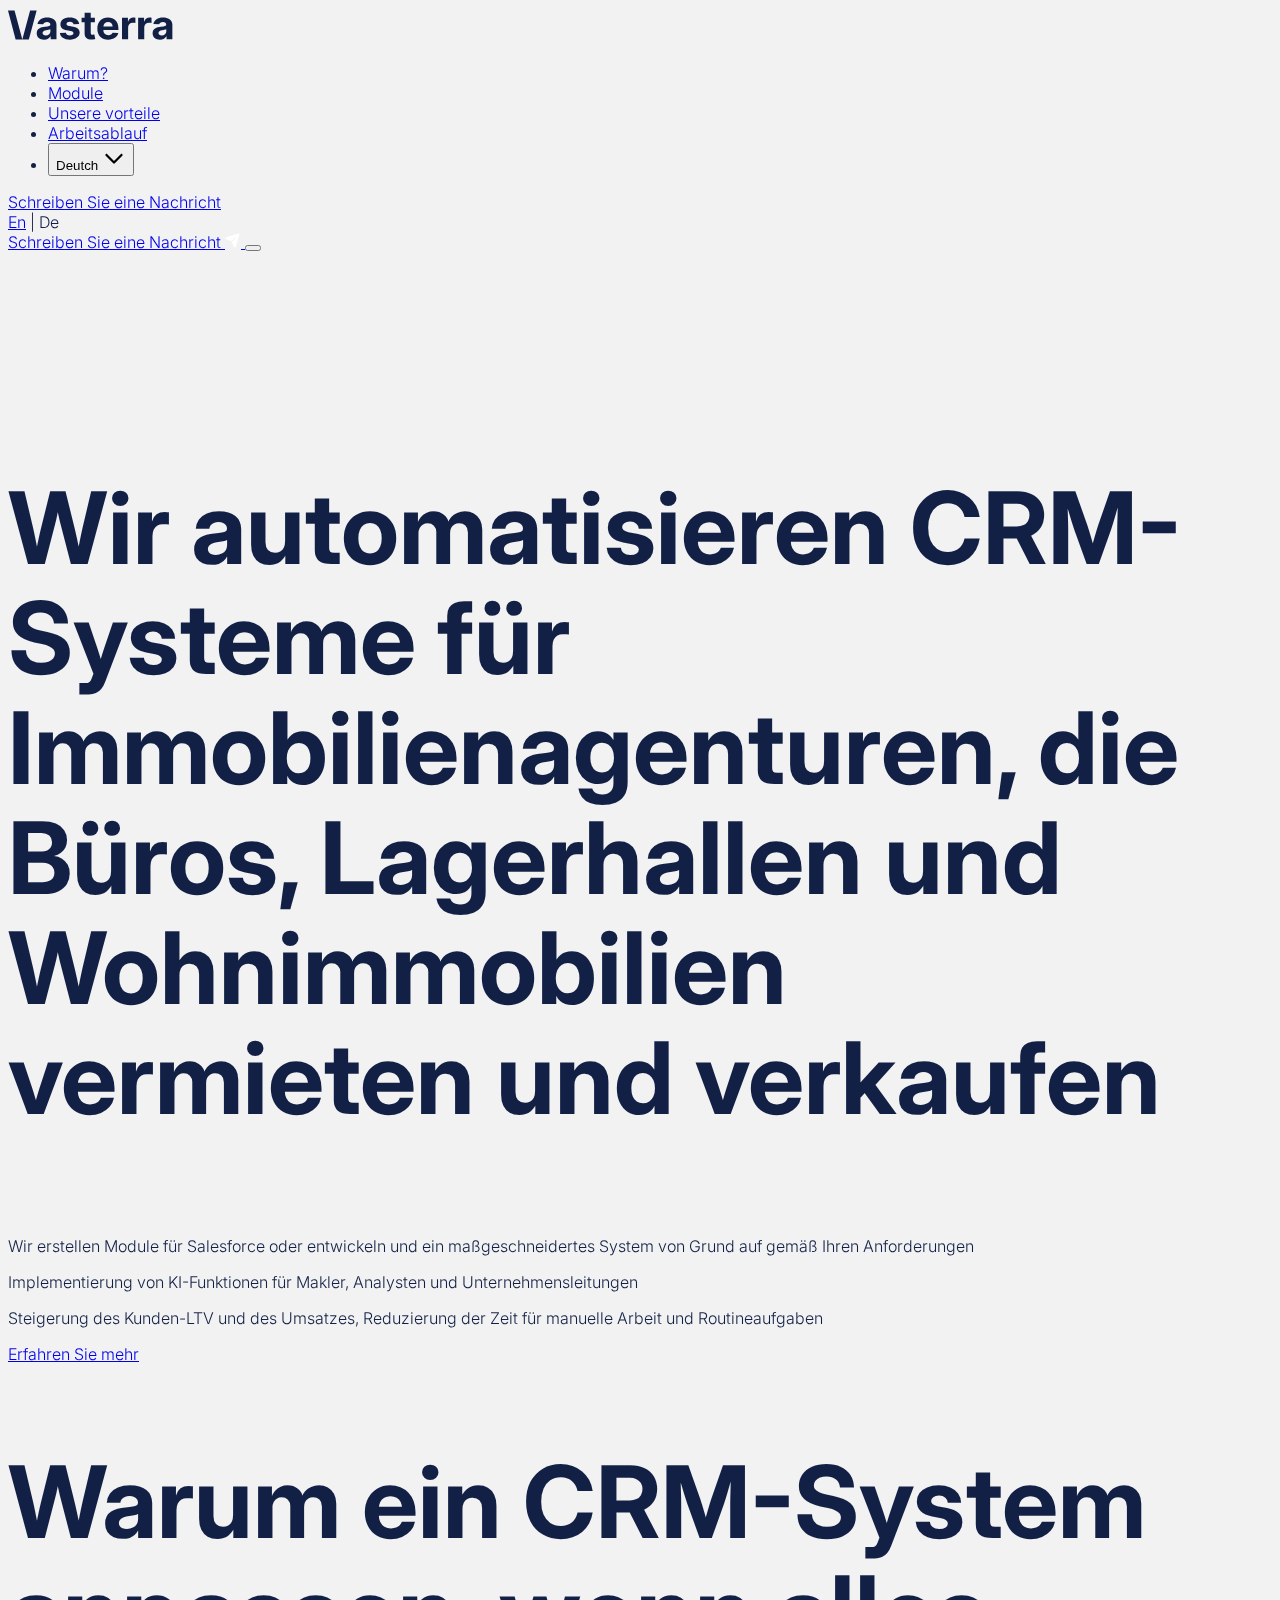
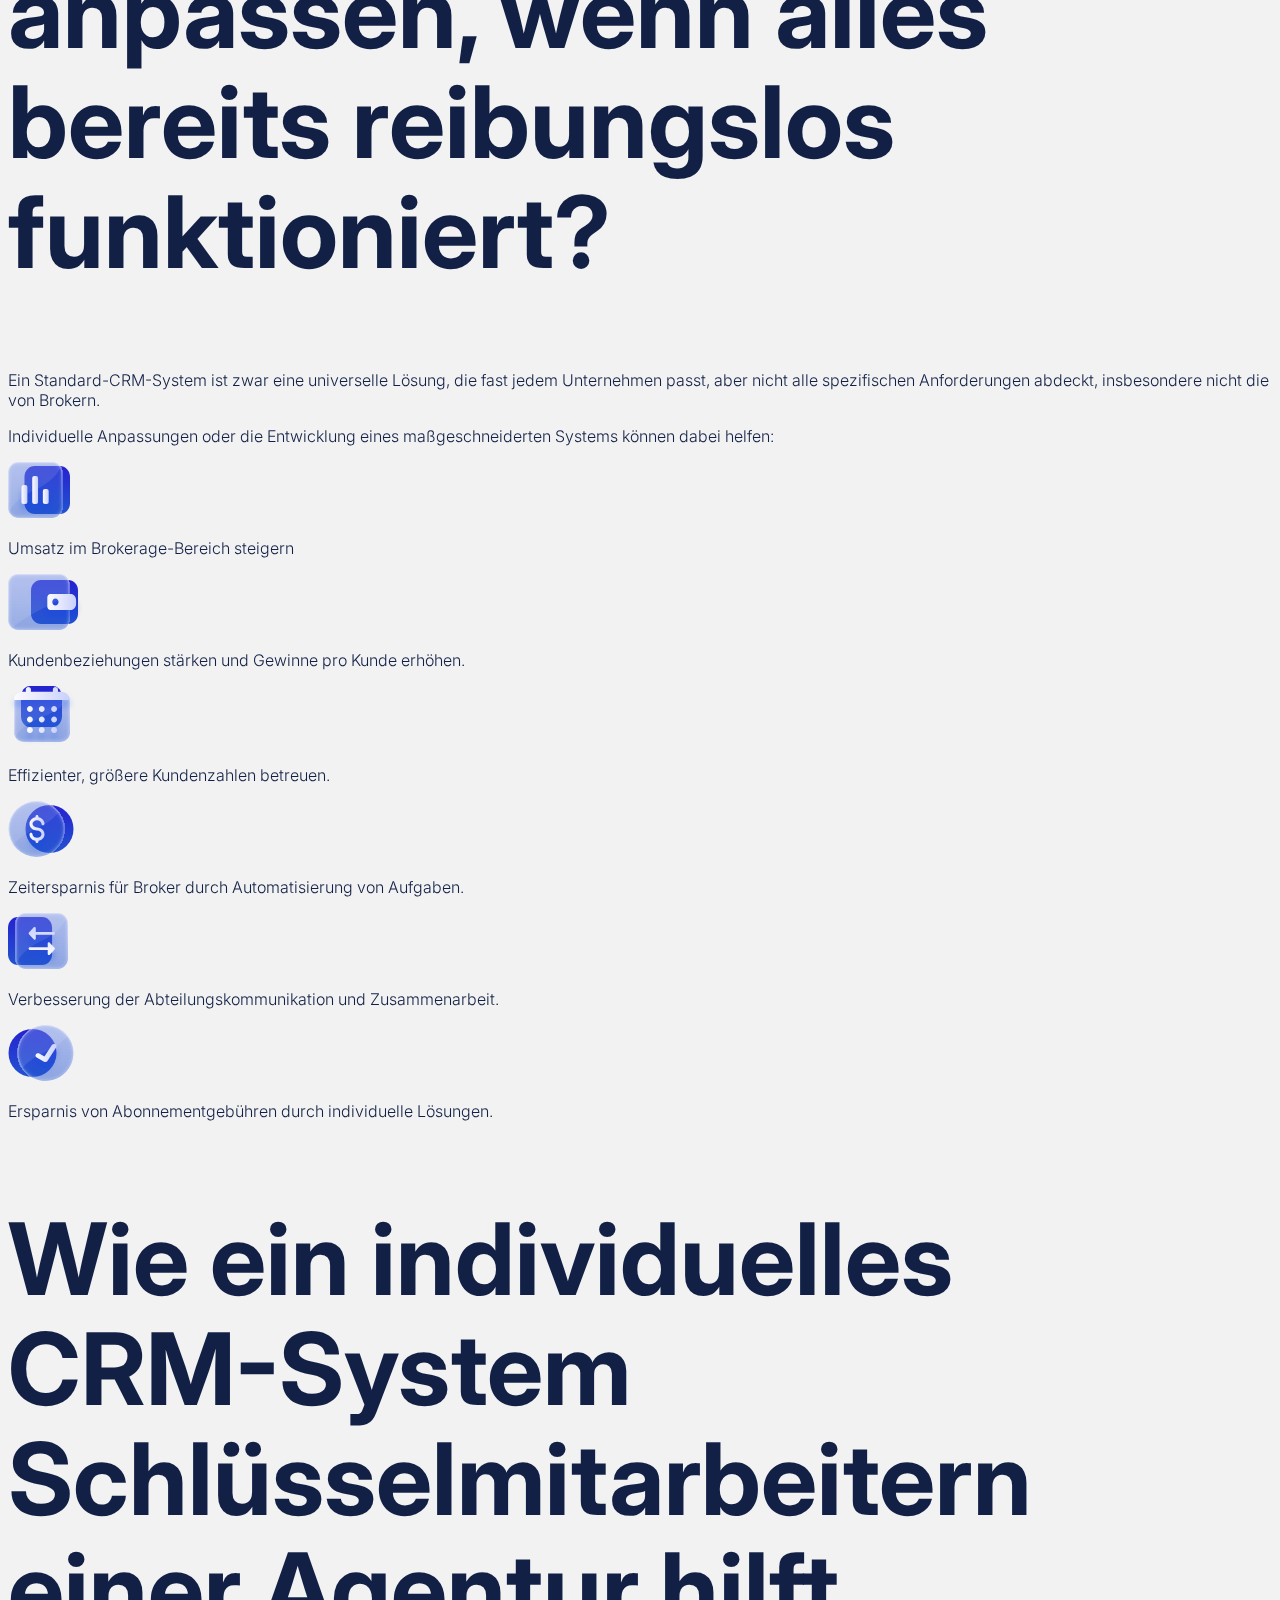
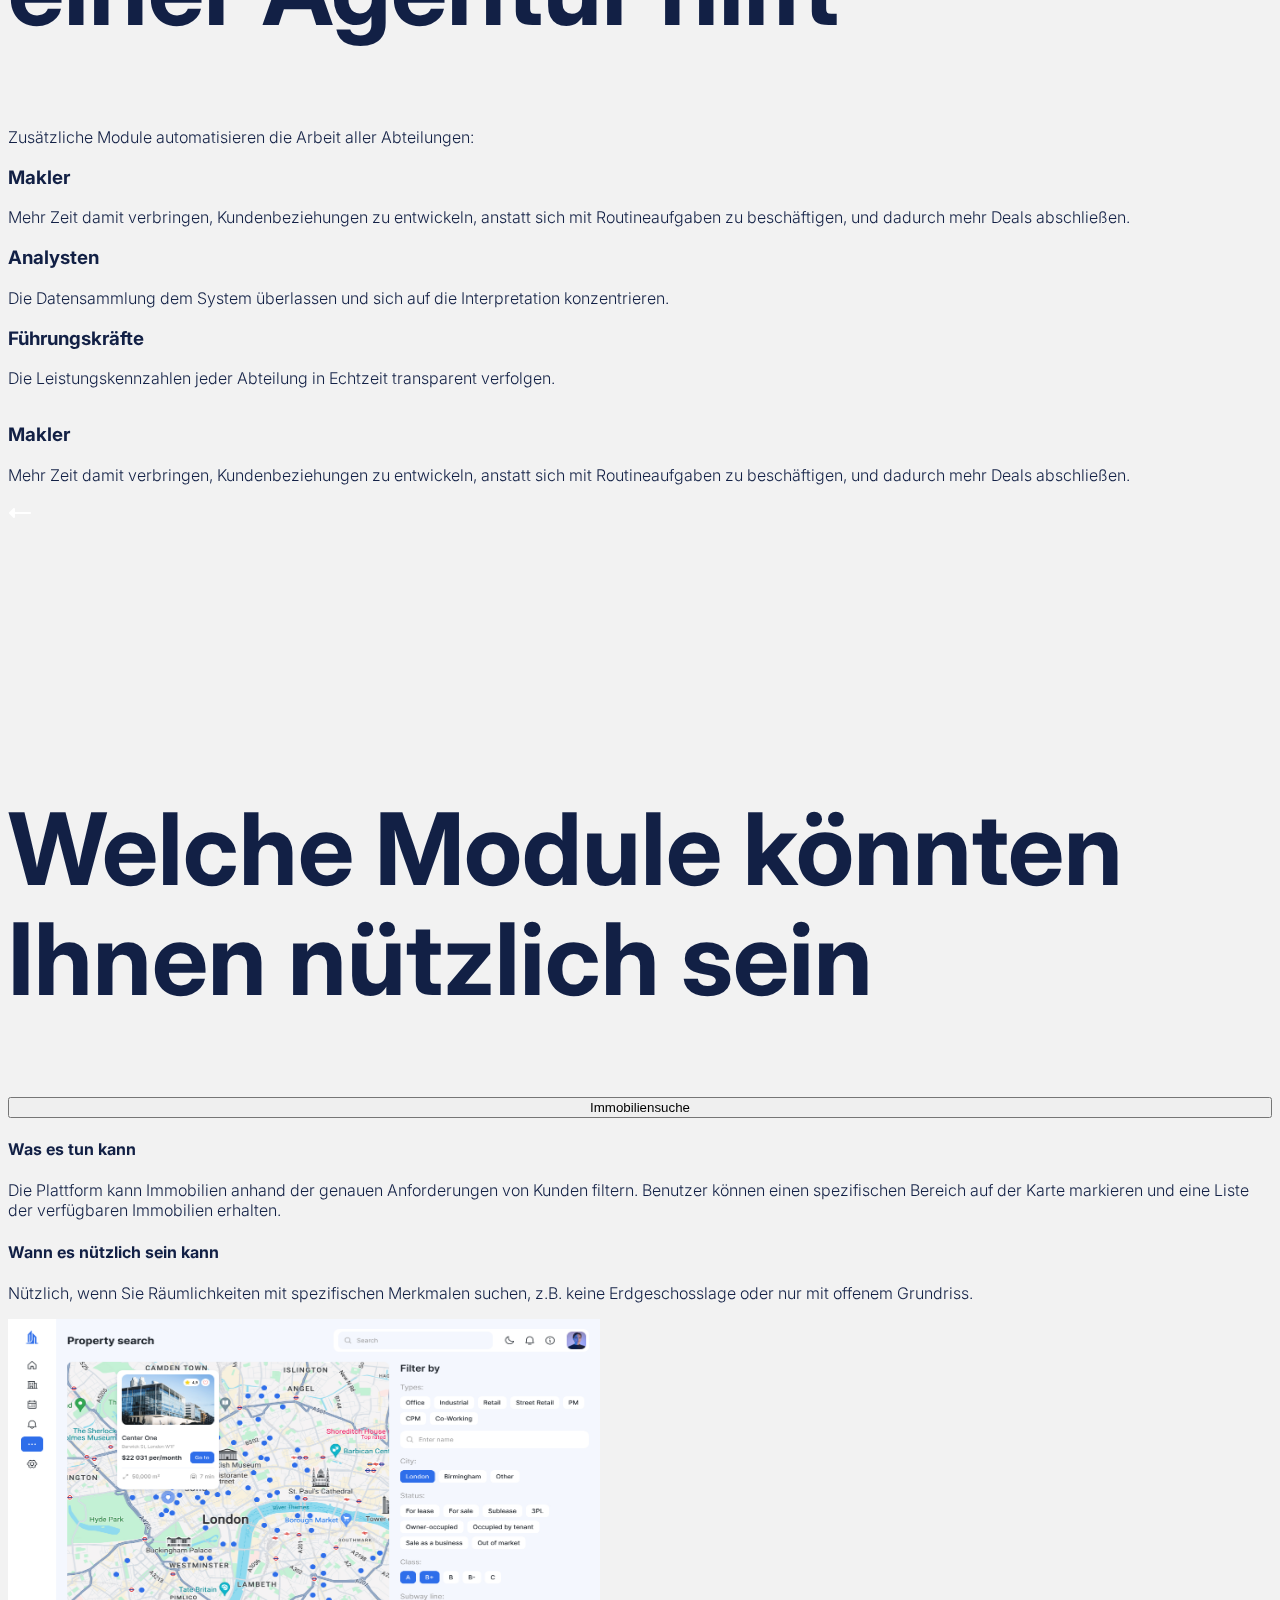
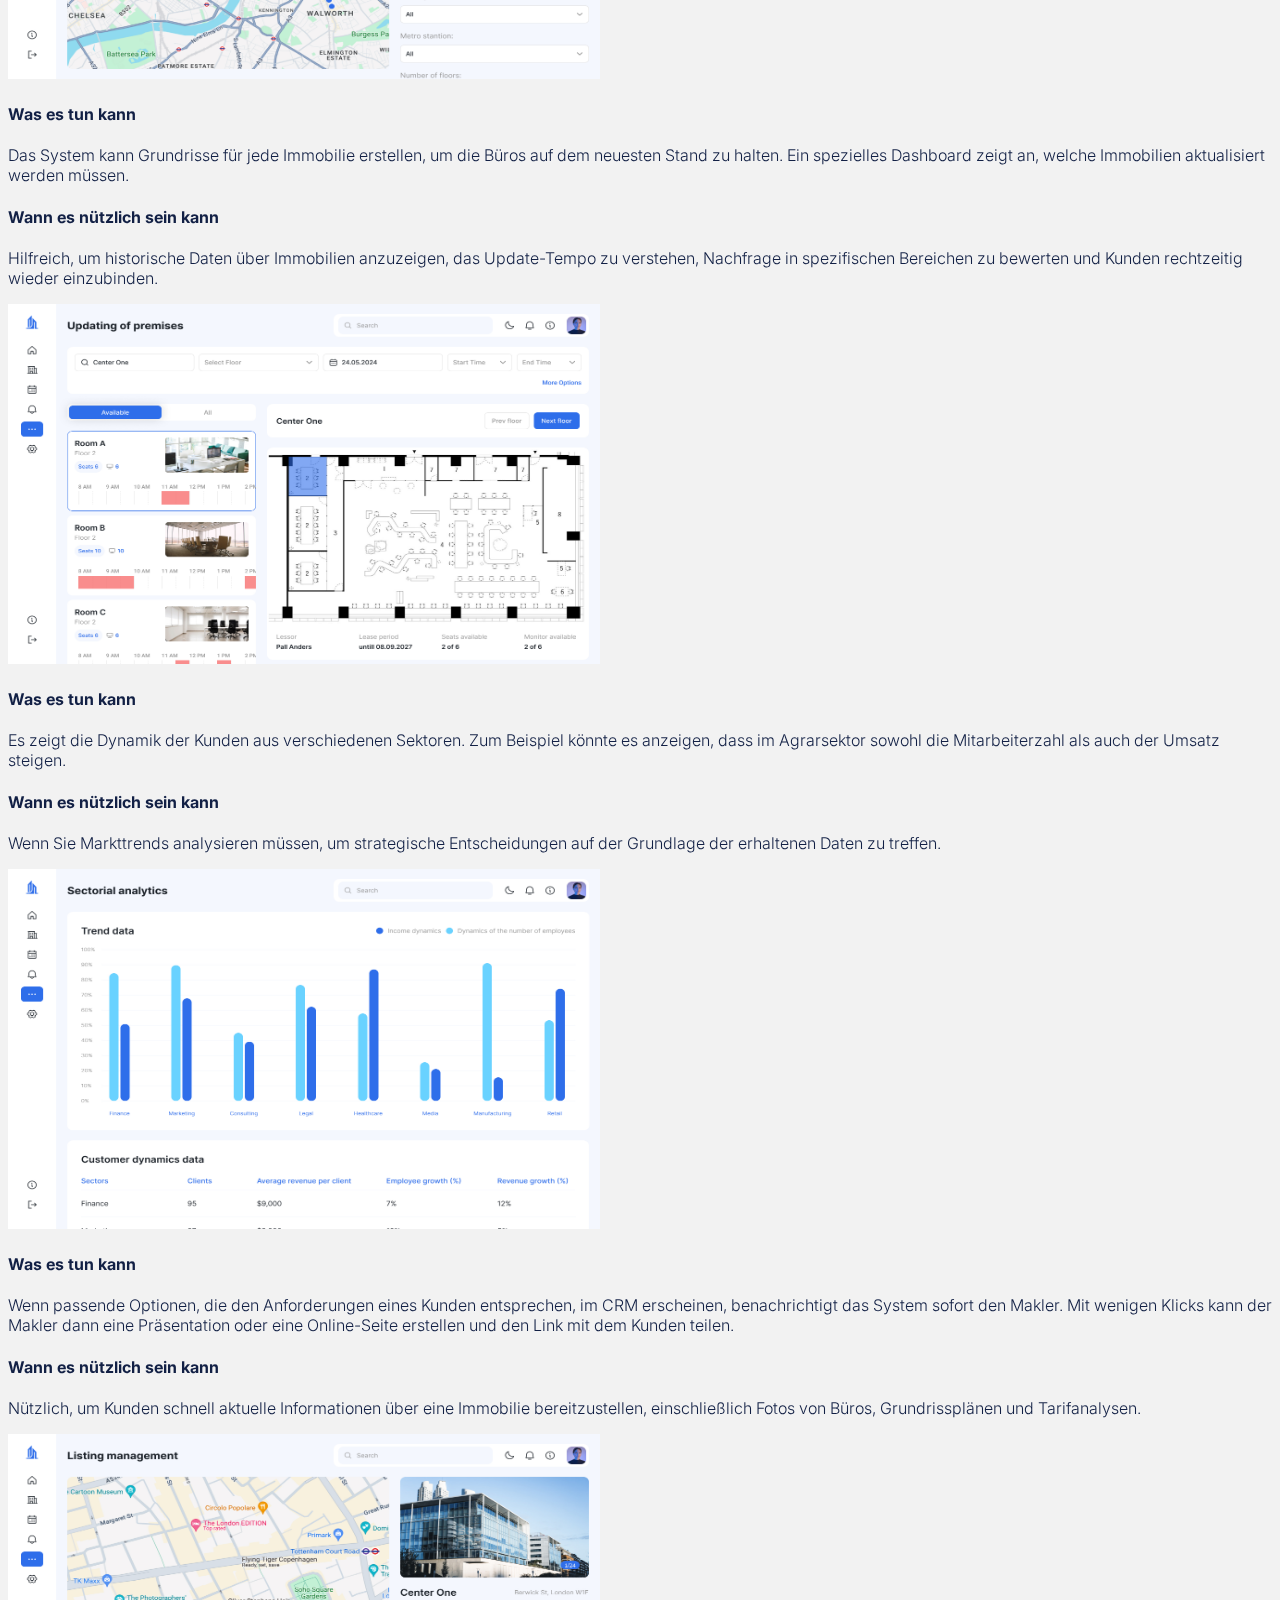
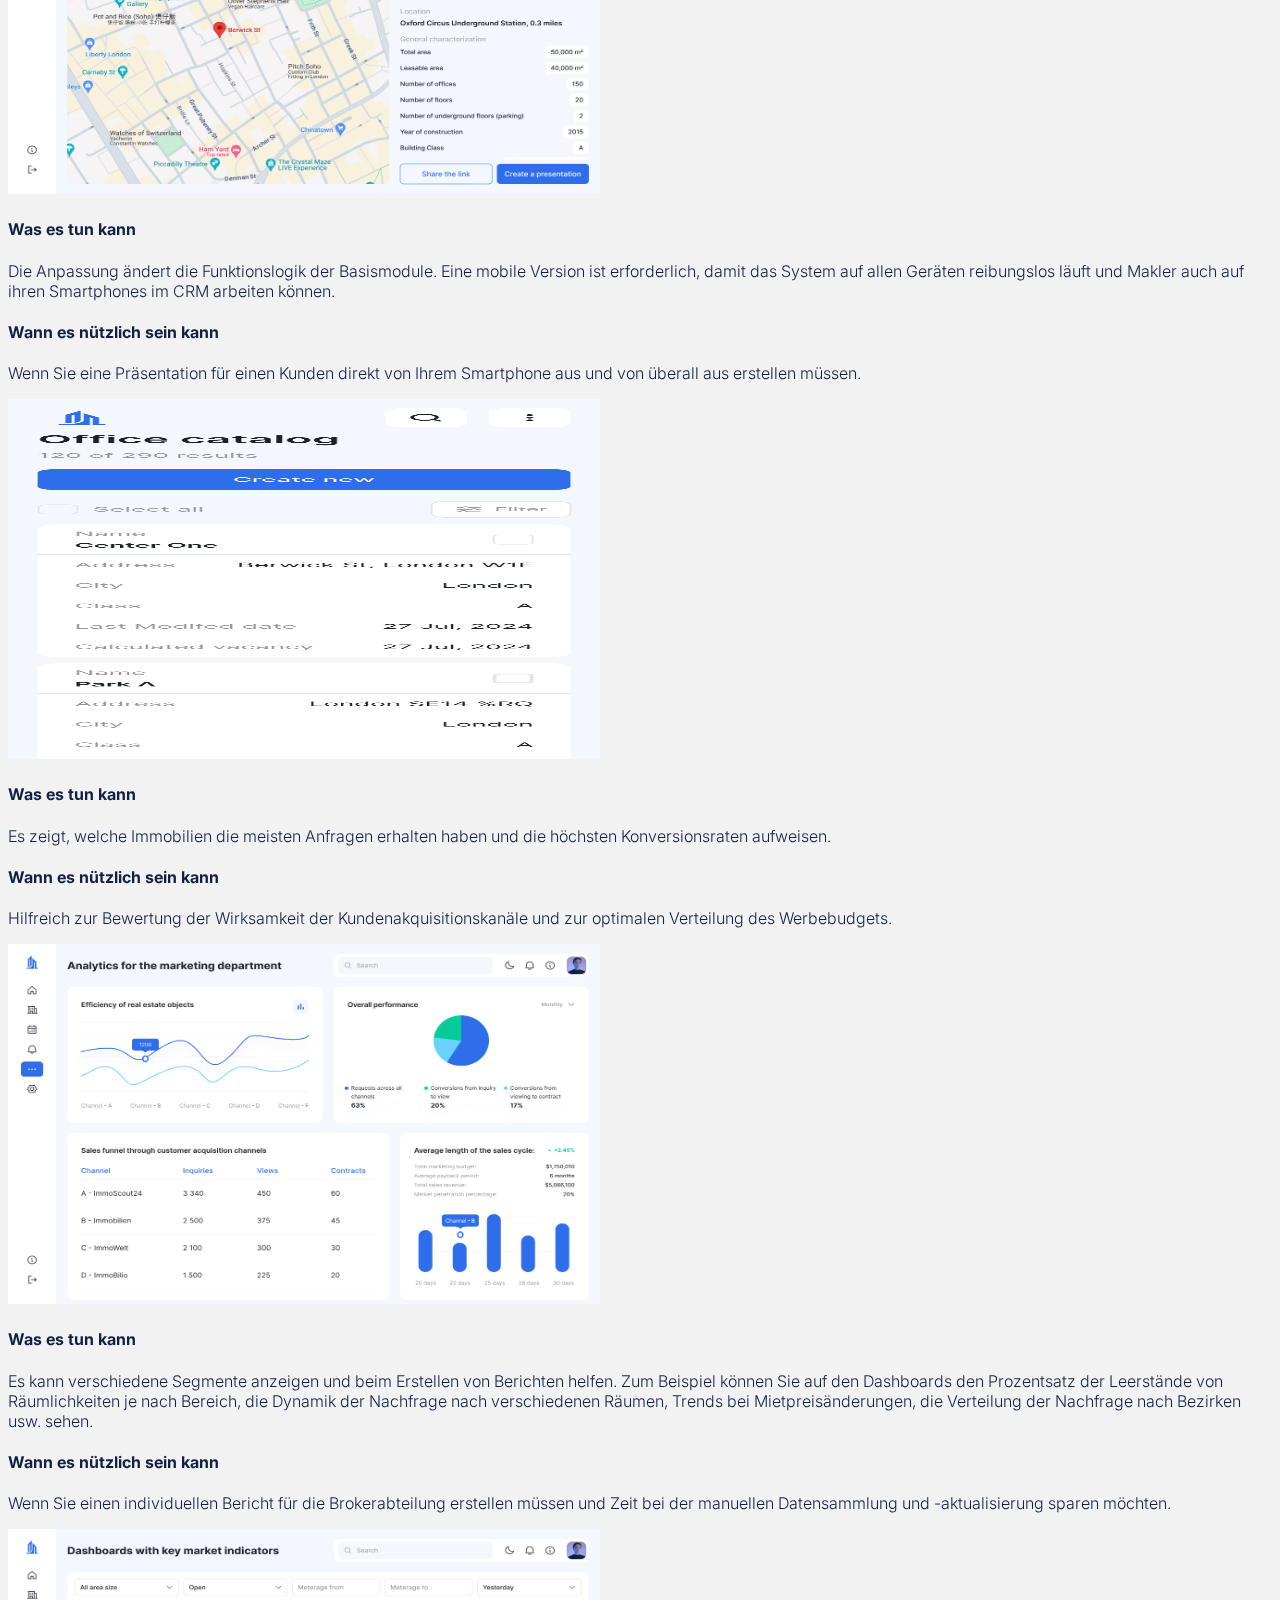
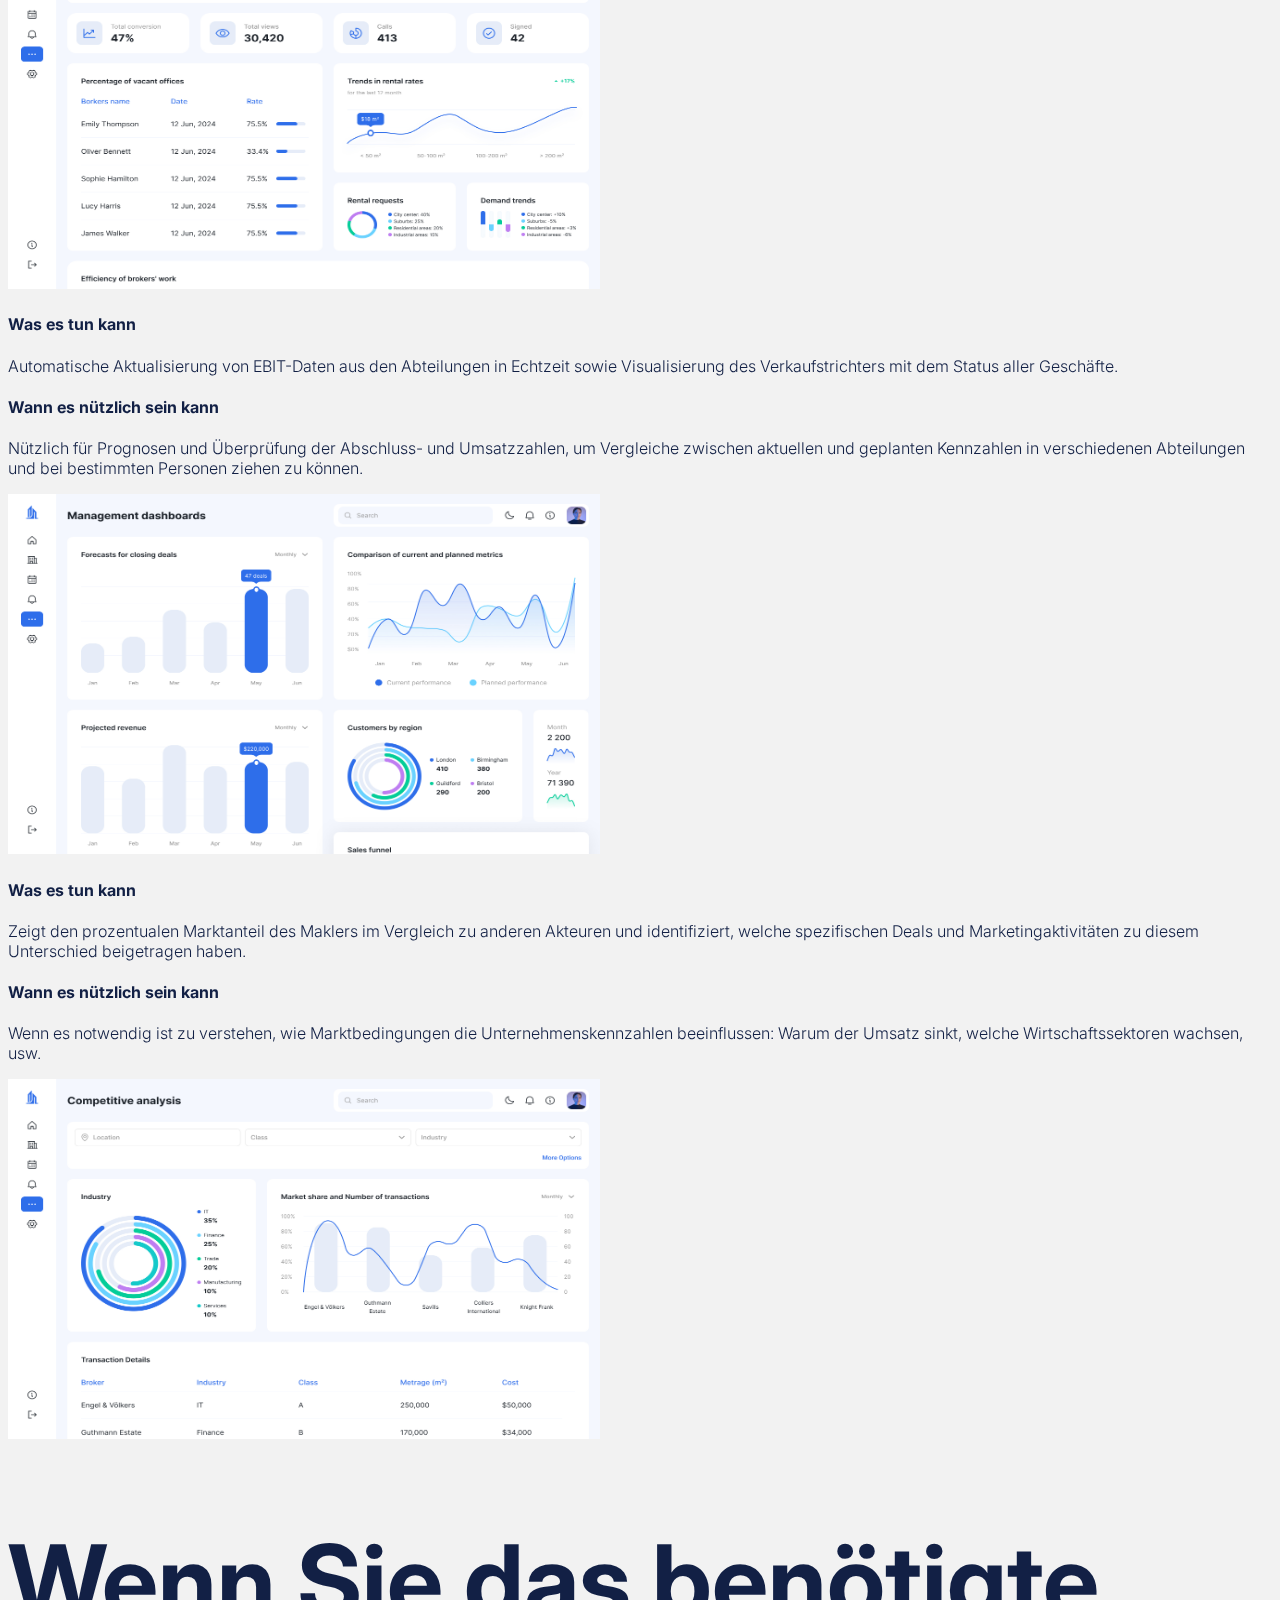
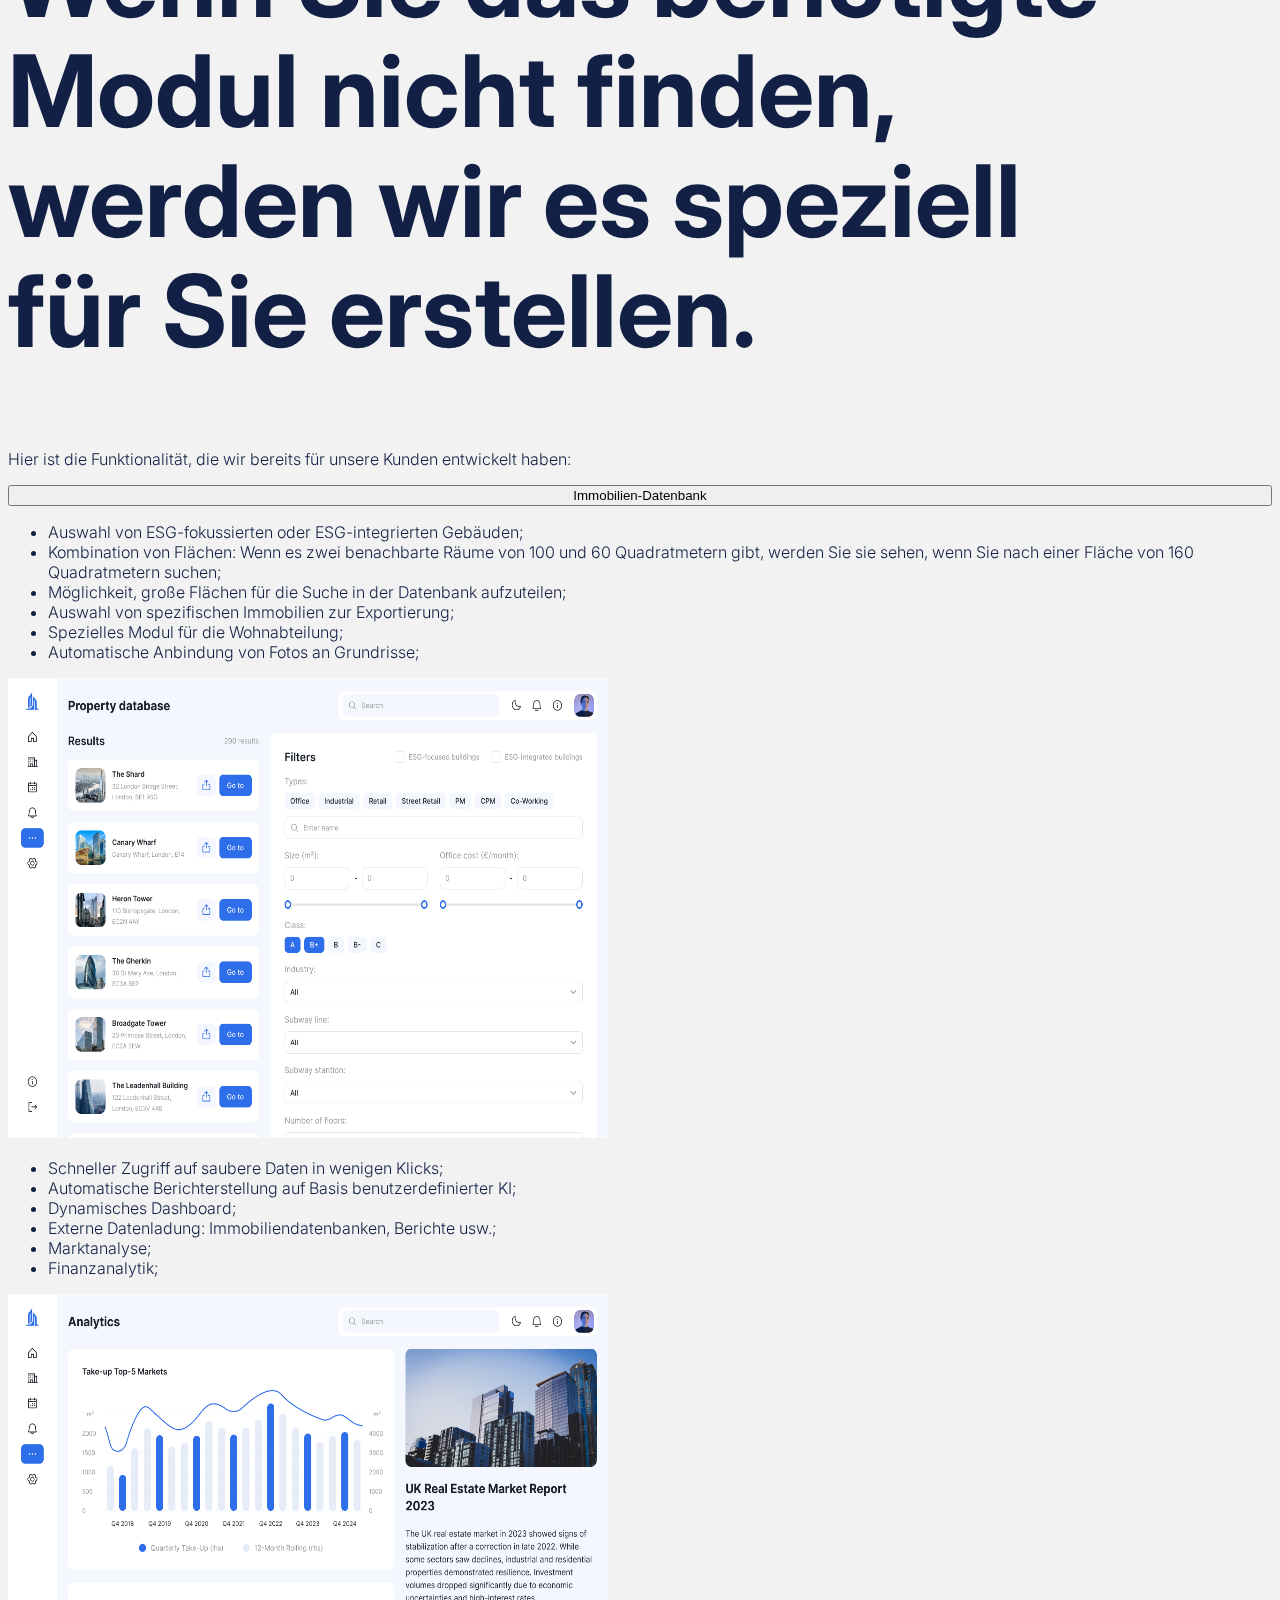
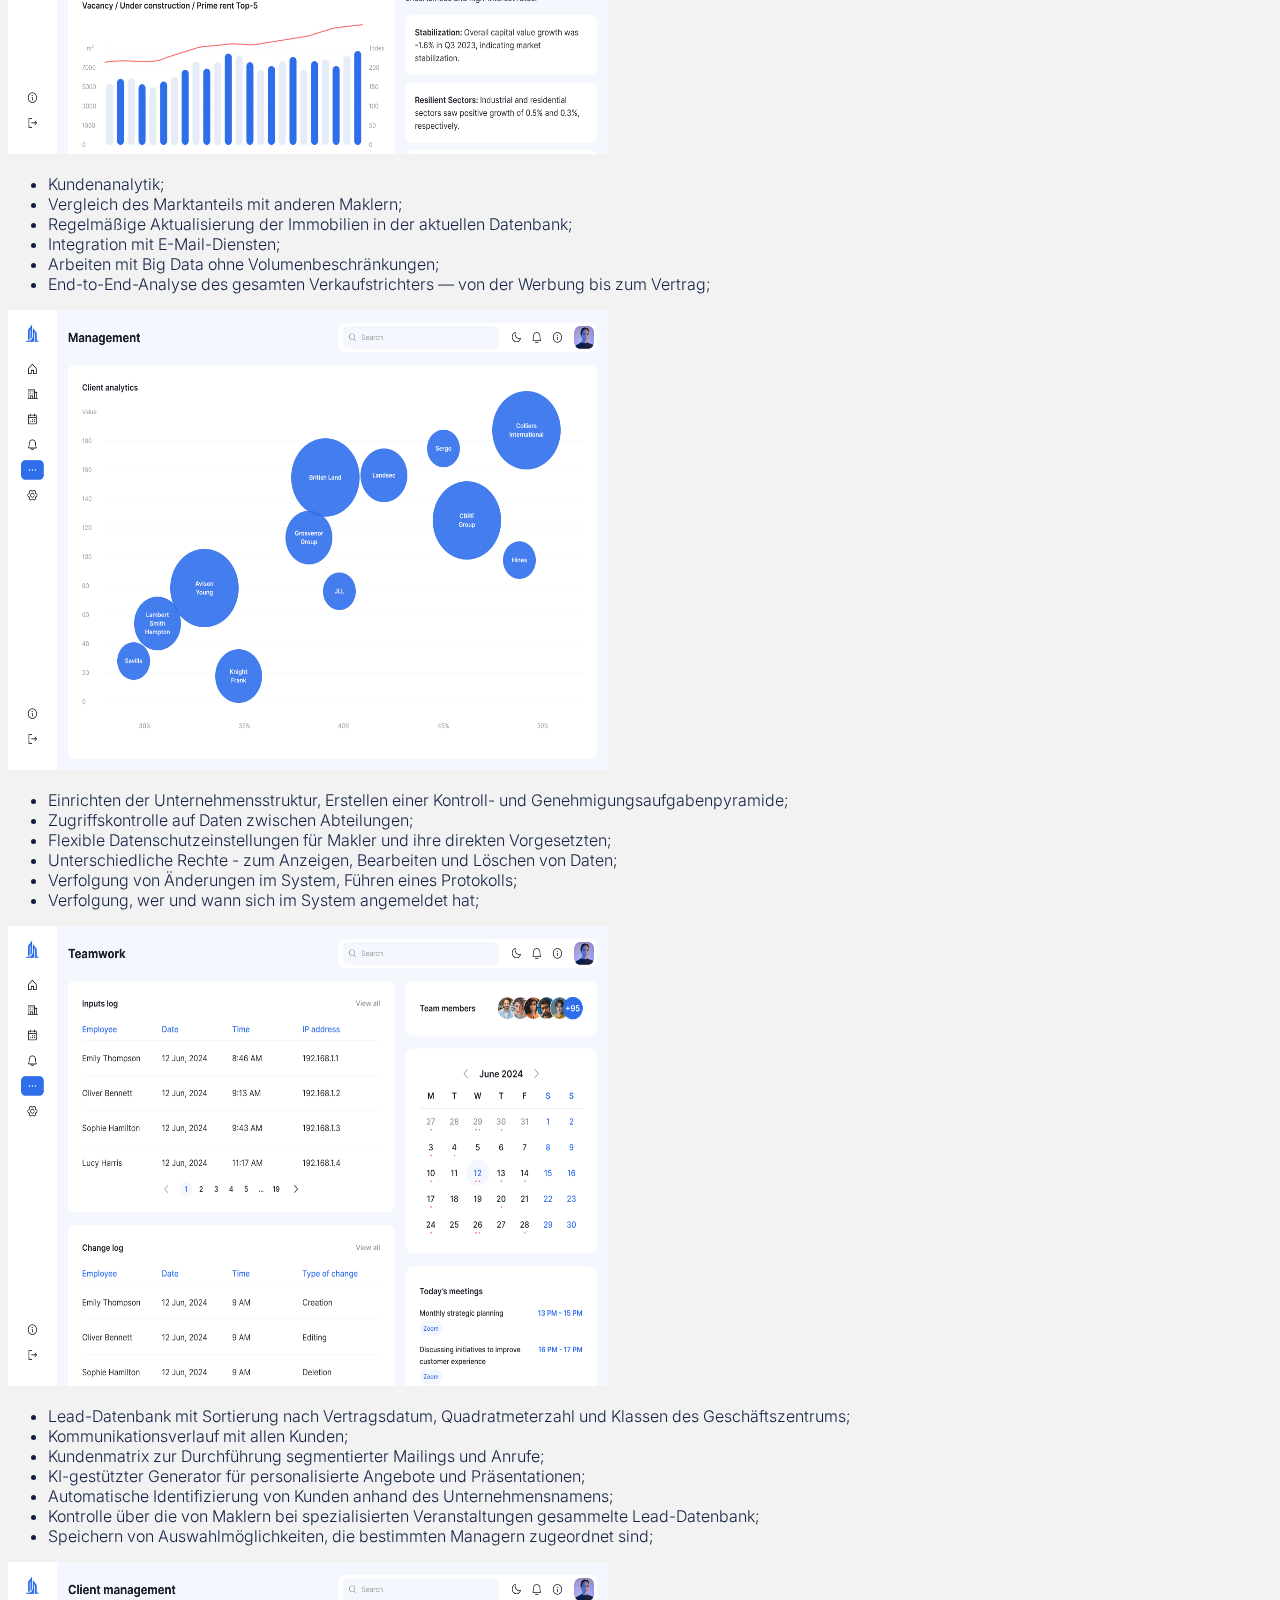
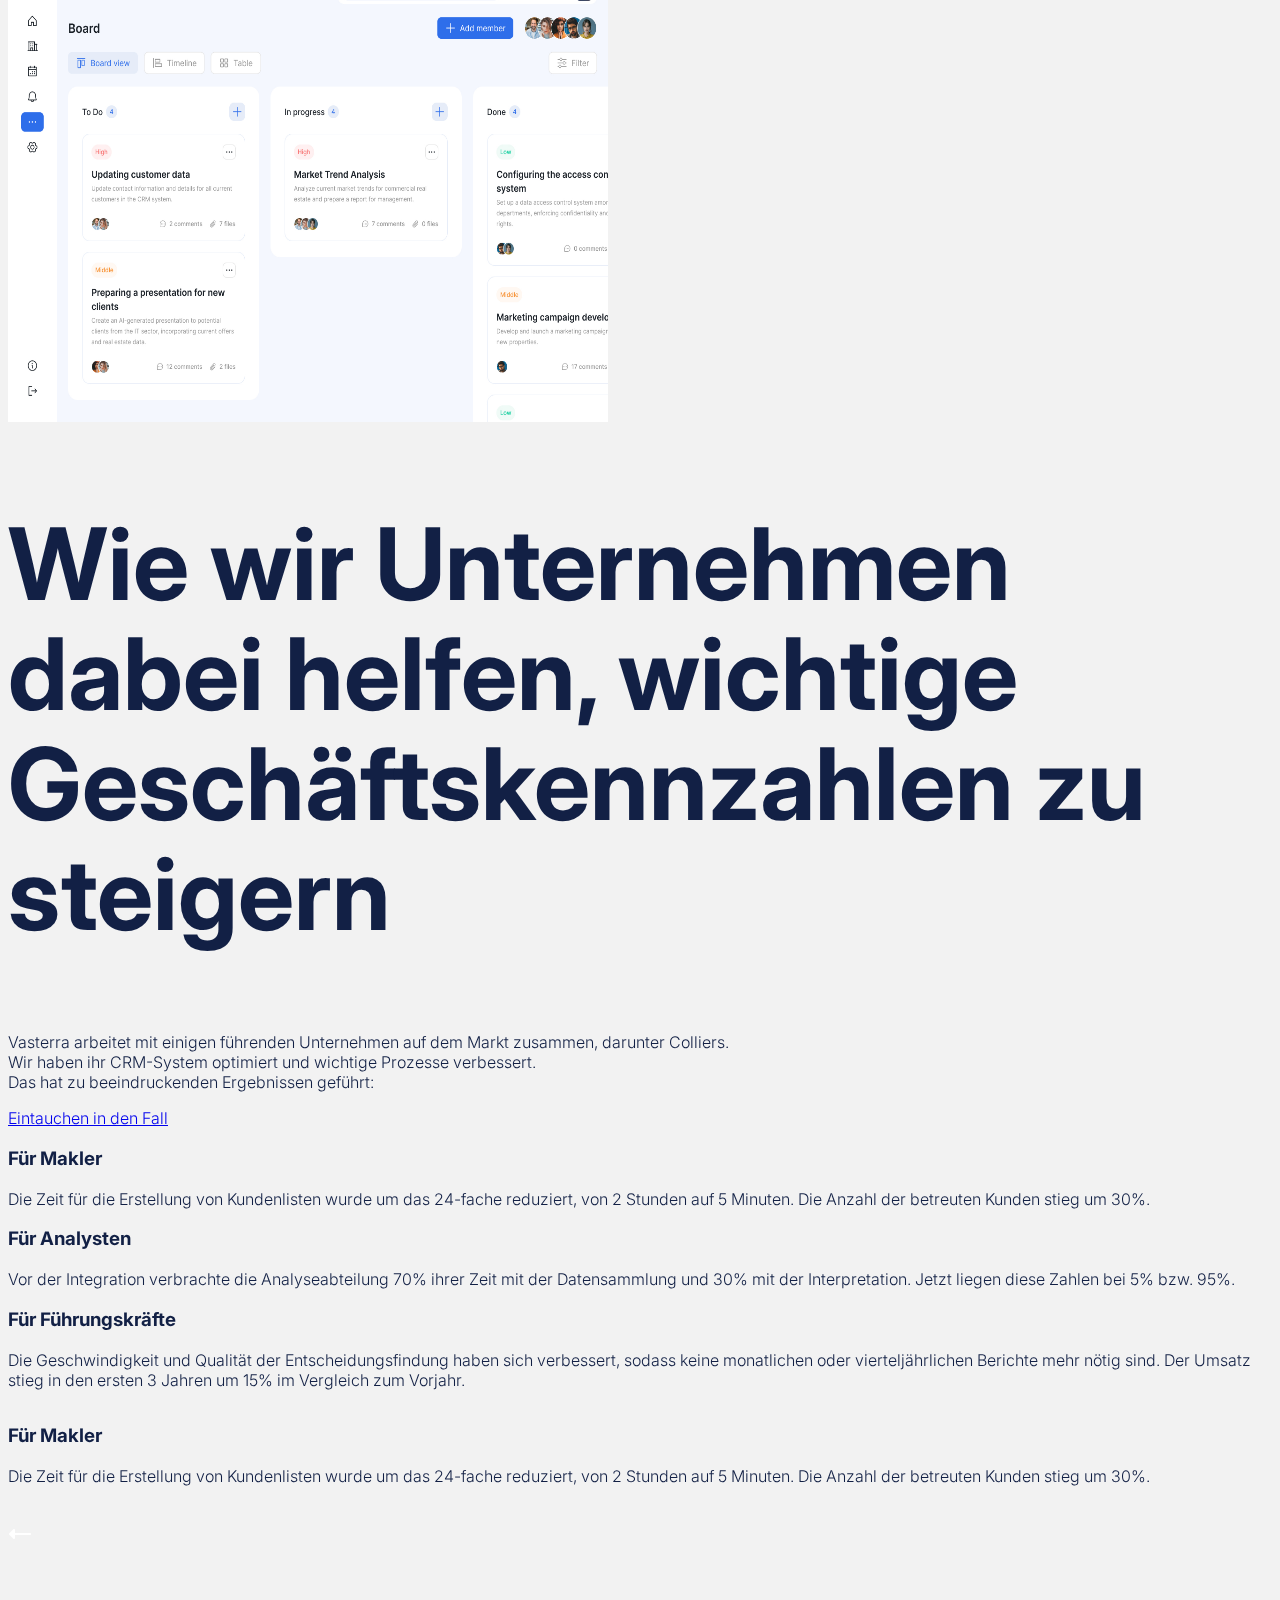
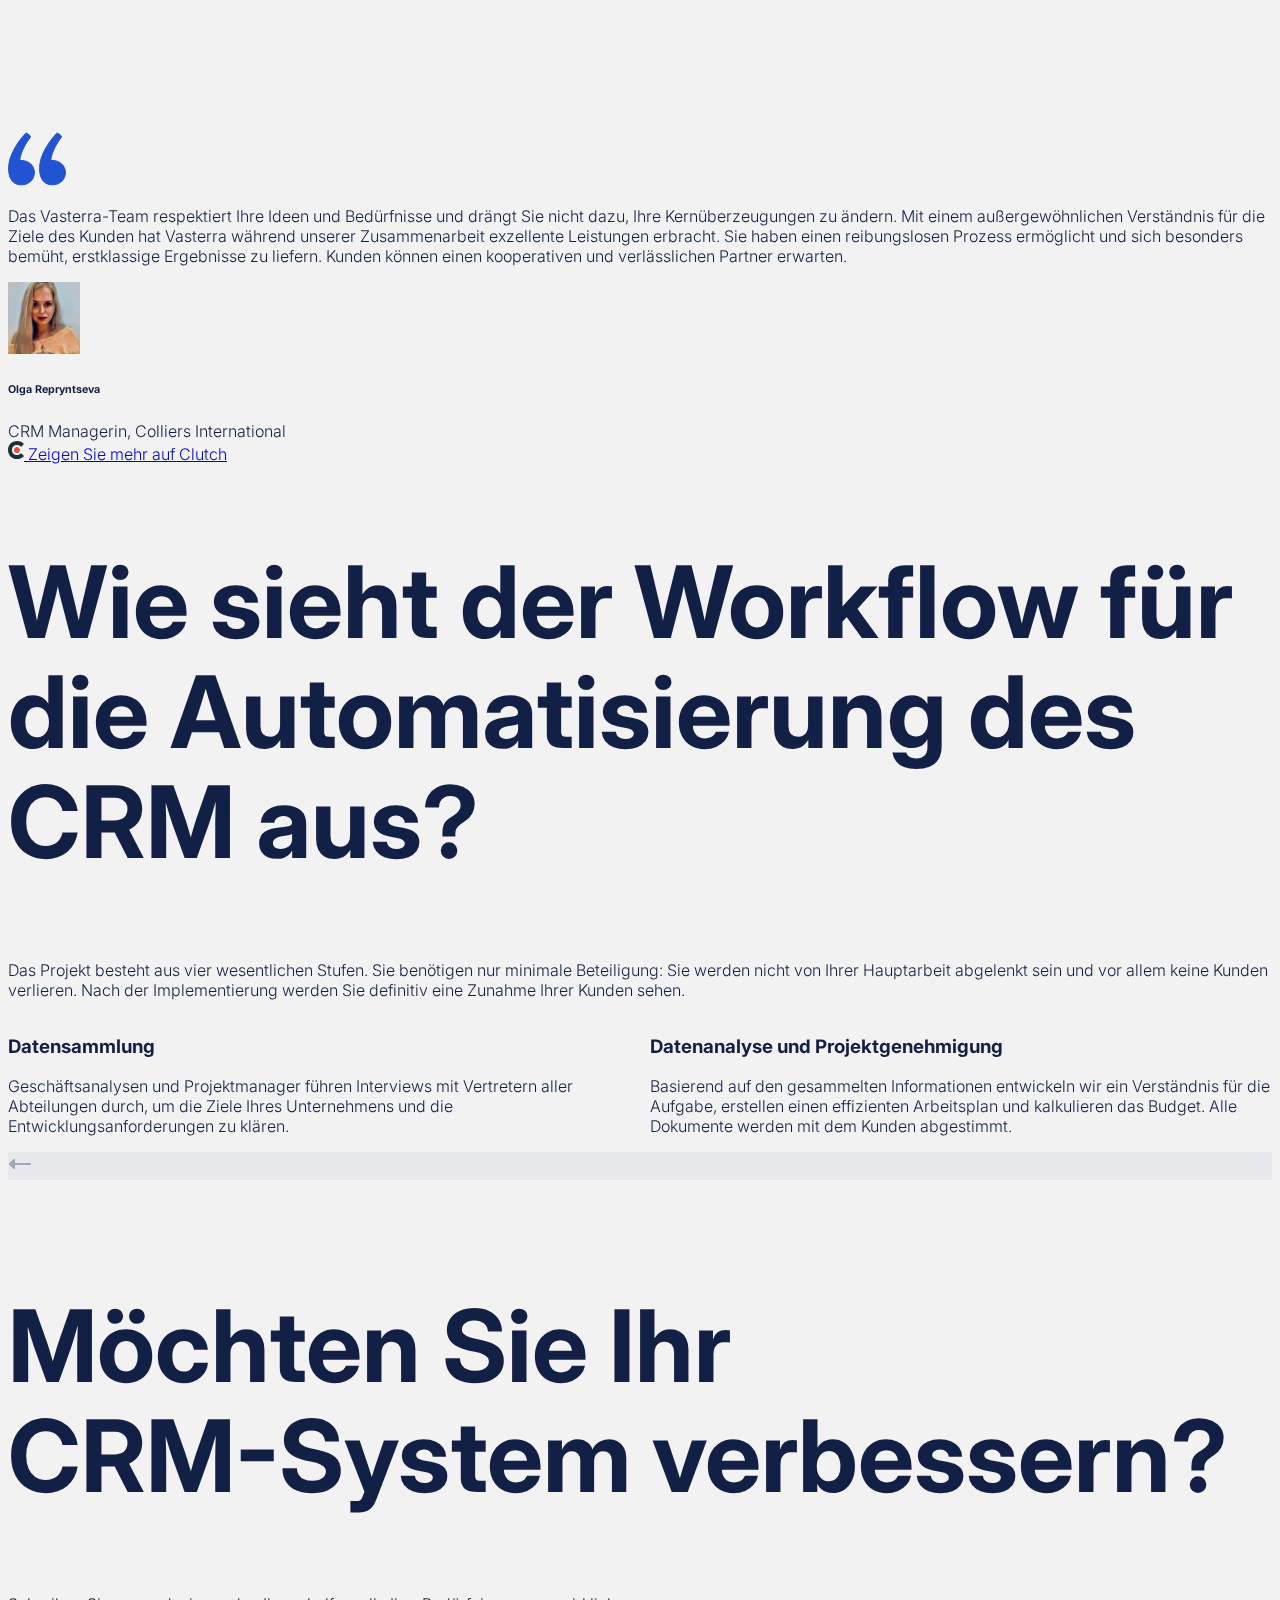
==== commit c6d00a20: "Removed all animations except in the image of the main section" ====
--- a/de/index.html
+++ b/de/index.html
@@ -4,6 +4,7 @@
     <meta charset="UTF-8" />
     <meta name="viewport" content="width=device-width, initial-scale=1.0" />
     <title>Vasterra CRM</title>
+    <link href="../assets/images/favicon.ico" rel="shortcut icon" />
     <link rel="preconnect" href="https://fonts.googleapis.com" />
     <link rel="preconnect" href="https://fonts.gstatic.com" crossorigin />
     <link href="https://fonts.googleapis.com/css2?family=Inter:wght@100..900&display=swap" rel="stylesheet" />
@@ -146,7 +147,7 @@
       </div>
       <main class="pt-10 lg:pt-14">
         <section id="hero" class="container mx-auto px-4 lg:px-8">
-          <div class="mb-7 md:mb-20 pointer-events-none max-w-[1224px]" data-aos="fade-up" data-aos-duration="1000">
+          <div class="mb-7 md:mb-20 pointer-events-none max-w-[1224px]">
             <h1 class="title text-center font-normal">
               <span class="font-bold"> Wir automatisieren CRM-Systeme</span> für Immobilienagenturen, die Büros,
               Lagerhallen und Wohnimmobilien vermieten und verkaufen
@@ -155,15 +156,11 @@
           <div
             class="rounded-lg overflow-hidden mb-20 lg:mb-[200] pointer-events-none"
             data-aos="fade-up"
-            data-aos-duration="1500"
+            data-aos-duration="1000"
           >
             <img class="max-w-full" src="../assets/images/promo-animation.gif" alt="The main image of Vasterra CRM" />
           </div>
-          <div
-            class="flex flex-wrap md:flex-nowrap gap-6 md:gap-8 xl:gap-14 mb-7 md:mb-16 pointer-events-none"
-            data-aos="fade-up"
-            data-aos-duration="1200"
-          >
+          <div class="flex flex-wrap md:flex-nowrap gap-6 md:gap-8 xl:gap-14 mb-7 md:mb-16 pointer-events-none">
             <div>
               <p class="text-md lg:text-md text-center">
                 <span class="font-semibold">Wir erstellen Module</span> für Salesforce oder entwickeln und ein
@@ -197,18 +194,10 @@
     </div>
     <section id="why" class="py-[100px] lg:py-[200px] pointer-events-none">
       <div class="container mx-auto px-4 lg:px-8">
-        <h2
-          class="title text-center text-primary font-normal mb-7 md:mb-20"
-          data-aos="fade-up"
-          data-aos-duration="1200"
-        >
+        <h2 class="title text-center text-primary font-normal mb-7 md:mb-20">
           Warum ein CRM-System anpassen, wenn alles bereits reibungslos funktioniert?
         </h2>
-        <div
-          class="text-center text-md md:text-lg max-w-[810px] mx-auto mb-7 md:mb-16"
-          data-aos="fade-up"
-          data-aos-duration="1200"
-        >
+        <div class="text-center text-md md:text-lg max-w-[810px] mx-auto mb-7 md:mb-16">
           <p class="mb-3.5">
             Ein Standard-<span class="font-semibold">CRM-System ist zwar eine universelle Lösung,</span> die fast jedem
             Unternehmen passt, aber nicht alle spezifischen Anforderungen abdeckt, insbesondere nicht die von Brokern.
@@ -216,11 +205,7 @@
           <p>Individuelle Anpassungen oder die Entwicklung eines maßgeschneiderten Systems können dabei helfen:</p>
         </div>
         <div class="flex flex-wrap justify-center md:justify-start">
-          <div
-            class="max-w-[400px] basis-full md:basis-1/3 px-5 xl:px-16 flex flex-col items-center mb-6 md:mb-[60px]"
-            data-aos="fade-up"
-            data-aos-duration="1200"
-          >
+          <div class="max-w-[400px] basis-full md:basis-1/3 px-5 xl:px-16 flex flex-col items-center mb-6 md:mb-[60px]">
             <div class="mb-3.5 h-[56px]">
               <img
                 class="h-full w-auto"
@@ -234,11 +219,7 @@
               Umsatz im Brokerage-Bereich steigern
             </p>
           </div>
-          <div
-            class="max-w-[400px] basis-full md:basis-1/3 px-5 xl:px-16 flex flex-col items-center mb-6 md:mb-[60px]"
-            data-aos="fade-up"
-            data-aos-duration="1200"
-          >
+          <div class="max-w-[400px] basis-full md:basis-1/3 px-5 xl:px-16 flex flex-col items-center mb-6 md:mb-[60px]">
             <div class="mb-3.5 h-[56px]">
               <img
                 class="h-full w-auto"
@@ -252,11 +233,7 @@
               Kundenbeziehungen stärken und Gewinne pro Kunde erhöhen.
             </p>
           </div>
-          <div
-            class="max-w-[400px] basis-full md:basis-1/3 px-5 xl:px-16 flex flex-col items-center mb-6 md:mb-[60px]"
-            data-aos="fade-up"
-            data-aos-duration="1200"
-          >
+          <div class="max-w-[400px] basis-full md:basis-1/3 px-5 xl:px-16 flex flex-col items-center mb-6 md:mb-[60px]">
             <div class="mb-3.5 h-[56px]">
               <img
                 class="h-full w-auto"
@@ -270,11 +247,7 @@
               Effizienter, größere Kundenzahlen betreuen.
             </p>
           </div>
-          <div
-            class="max-w-[400px] basis-full md:basis-1/3 px-5 xl:px-16 flex flex-col items-center mb-6 md:mb-[60px]"
-            data-aos="fade-up"
-            data-aos-duration="1200"
-          >
+          <div class="max-w-[400px] basis-full md:basis-1/3 px-5 xl:px-16 flex flex-col items-center mb-6 md:mb-[60px]">
             <div class="mb-3.5 h-[56px]">
               <img
                 class="h-full w-auto"
@@ -288,11 +261,7 @@
               Zeitersparnis für Broker durch Automatisierung von Aufgaben.
             </p>
           </div>
-          <div
-            class="max-w-[400px] basis-full md:basis-1/3 px-5 xl:px-16 flex flex-col items-center mb-6 md:mb-[60px]"
-            data-aos="fade-up"
-            data-aos-duration="1200"
-          >
+          <div class="max-w-[400px] basis-full md:basis-1/3 px-5 xl:px-16 flex flex-col items-center mb-6 md:mb-[60px]">
             <div class="mb-3.5 h-[56px]">
               <img
                 class="h-full w-auto"
@@ -306,11 +275,7 @@
               Verbesserung der Abteilungskommunikation und Zusammenarbeit.
             </p>
           </div>
-          <div
-            class="max-w-[400px] basis-full md:basis-1/3 px-5 xl:px-16 flex flex-col items-center mb-6 md:mb-[60px]"
-            data-aos="fade-up"
-            data-aos-duration="1200"
-          >
+          <div class="max-w-[400px] basis-full md:basis-1/3 px-5 xl:px-16 flex flex-col items-center mb-6 md:mb-[60px]">
             <div class="mb-3.5 h-[56px]">
               <img
                 class="h-full w-auto"
@@ -327,61 +292,56 @@
         </div>
       </div>
     </section>
-    <section
-      id="helps-2"
-      class="bg-primary py-[100px] lg:py-[200px] text-white rounded-xl"
-      data-aos="fade-up"
-      data-aos-duration="1000"
-    >
+    <section id="helps-2" class="bg-primary py-[100px] lg:py-[200px] text-white rounded-xl">
       <div class="container mx-auto px-4 lg:px-8">
-        <h2 class="title text-white text-center mb-7 md:mb-20" data-aos="fade-up" data-aos-duration="1200">
+        <h2 class="title text-white text-center mb-7 md:mb-20">
           Wie ein individuelles<br />
           CRM-System Schlüsselmitarbeitern<br />
           einer Agentur hilft
         </h2>
-        <p class="text-center mb-6 md:mb-16" data-aos="fade-up" data-aos-duration="1200">
-          Zusätzliche Module automatisieren die Arbeit aller Abteilungen:
-        </p>
-        <div class="hidden lg:flex gap-6" data-aos="fade-up" data-aos-duration="1200">
+        <p class="text-center mb-6 md:mb-16">Zusätzliche Module automatisieren die Arbeit aller Abteilungen:</p>
+        <div class="hidden lg:flex gap-6">
           <div class="basis-1/3 rounded-lg border border-white p-10">
             <h3 class="text-md md:text-xxl mb-8 font-medium">Makler</h3>
             <p class="md:text-md">
               Mehr Zeit damit verbringen, Kundenbeziehungen zu entwickeln, anstatt sich mit Routineaufgaben zu
-              beschäftigen, und dadurch mehr Deals abschließen
+              beschäftigen, und dadurch mehr Deals abschließen.
             </p>
           </div>
           <div class="basis-1/3 rounded-lg border border-white p-10">
             <h3 class="text-md md:text-xxl mb-8 font-medium">Analysten</h3>
             <p class="md:text-md">
-              Die Datensammlung dem System überlassen und sich auf die Interpretation konzentrieren
+              Die Datensammlung dem System überlassen und sich auf die Interpretation konzentrieren.
             </p>
           </div>
           <div class="basis-1/3 rounded-lg border border-white p-10">
             <h3 class="text-md md:text-xxl mb-8 font-medium">Führungskräfte</h3>
-            <p class="md:text-md">Die Leistungskennzahlen jeder Abteilung in Echtzeit transparent verfolgen</p>
-          </div>
-        </div>
-        <div id="swiper-helps" class="swiper lg:hidden" data-aos="fade-up" data-aos-duration="1200">
+            <p class="md:text-md">Die Leistungskennzahlen jeder Abteilung in Echtzeit transparent verfolgen.</p>
+          </div>
+        </div>
+        <div id="swiper-helps" class="swiper lg:hidden">
           <div class="swiper-wrapper mb-6 items-stretch">
             <div class="swiper-slide h-auto">
               <div class="basis-1/3 rounded-lg border border-white p-10 h-full">
-                <h3 class="text-md md:text-xxl mb-8 font-medium">Brokers</h3>
+                <h3 class="text-md md:text-xxl mb-8 font-medium">Makler</h3>
                 <p class="md:text-md">
-                  Spend time on developing customer relationships rather than on routine tasks, thereby closing more
-                  deals.
+                  Mehr Zeit damit verbringen, Kundenbeziehungen zu entwickeln, anstatt sich mit Routineaufgaben zu
+                  beschäftigen, und dadurch mehr Deals abschließen.
                 </p>
               </div>
             </div>
             <div class="swiper-slide h-auto">
               <div class="basis-1/3 rounded-lg border border-white p-10 h-full">
-                <h3 class="text-md md:text-xxl mb-8 font-medium">Analysts</h3>
-                <p class="md:text-md">Delegate data collection to the system and focus on interpreting.</p>
+                <h3 class="text-md md:text-xxl mb-8 font-medium">Analysten</h3>
+                <p class="md:text-md">
+                  Die Datensammlung dem System überlassen und sich auf die Interpretation konzentrieren.
+                </p>
               </div>
             </div>
             <div class="swiper-slide h-auto">
               <div class="basis-1/3 rounded-lg border border-white p-10 h-full">
-                <h3 class="text-md md:text-xxl mb-8 font-medium">Executives</h3>
-                <p class="md:text-md">Transparently track key performance indicators of each departmentin real-time.</p>
+                <h3 class="text-md md:text-xxl mb-8 font-medium">Führungskräfte</h3>
+                <p class="md:text-md">Die Leistungskennzahlen jeder Abteilung in Echtzeit transparent verfolgen.</p>
               </div>
             </div>
           </div>
@@ -436,22 +396,20 @@
           <div class="g5"></div>
         </div>
       </div>
-      <section id="modules" class="pt-[100px] lg:pt-[200px]" data-aos="fade-up" data-aos-duration="1000">
+      <section id="modules" class="pt-[100px] lg:pt-[200px]">
         <div class="container mx-auto px-4 lg:px-8">
-          <h2 class="title text-primary text-center mb-7 md:mb-20" data-aos="fade-up" data-aos-duration="1200">
-            Welche Module könnten Ihnen nützlich sein
-          </h2>
+          <h2 class="title text-primary text-center mb-7 md:mb-20">Welche Module könnten Ihnen nützlich sein</h2>
         </div>
         <div class="container mx-auto md:px-4 lg:px-8">
-          <div class="swiper swiper-module" data-aos="fade-up" data-aos-duration="1200">
+          <div class="swiper swiper-module">
             <div
               class="tabs flex md:flex-wrap md:gap-4 md:justify-center max-w-[1100px] mx-auto pb-5 md:mb-16 swiper-wrapper pl-4 pr-10 md:pr-0 md:pl-0"
             >
               <button
                 class="w-fit rounded-lg swiper-slide py-1.5 px-5 md:py-3 md:px-8 text-white font-normal text-sm md:text-md bg-primary hover:bg-primary hover:text-white inline-block whitespace-nowrap"
-                data-tab-target="#mobile-version"
-              >
-                Mobile Version
+                data-tab-target="#property-search"
+              >
+                Immobiliensuche
               </button>
               <button
                 class="w-fit rounded-lg swiper-slide py-1.5 px-5 md:py-3 md:px-8 text-indigo font-normal text-sm md:text-md bg-gray hover:bg-primary hover:text-white inline-block whitespace-nowrap"
@@ -473,9 +431,9 @@
               </button>
               <button
                 class="w-fit rounded-lg swiper-slide py-1.5 px-5 md:py-3 md:px-8 text-indigo font-normal text-sm md:text-md bg-gray hover:bg-primary hover:text-white inline-block whitespace-nowrap"
-                data-tab-target="#property-search"
-              >
-                Immobiliensuche
+                data-tab-target="#mobile-version"
+              >
+                Mobile Version
               </button>
               <button
                 class="w-fit rounded-lg swiper-slide py-1.5 px-5 md:py-3 md:px-8 text-indigo font-normal text-sm md:text-md bg-gray hover:bg-primary hover:text-white inline-block whitespace-nowrap"
@@ -504,8 +462,126 @@
             </div>
           </div>
         </div>
-        <div class="container mx-auto px-4 lg:px-8" data-aos="fade-up" data-aos-duration="1500">
-          <div id="mobile-version" class="tab-content gap-6 md:gap-10 flex flex-wrap md:flex-nowrap md:items-center">
+        <div class="container mx-auto px-4 lg:px-8">
+          <div id="property-search" class="tab-content gap-6 lg:gap-10 flex flex-wrap lg:flex-nowrap lg:items-center">
+            <div class="basis-full lg:basis-1/2">
+              <div class="mb-5 md:mb-10">
+                <h4 class="text-primary font-semibold text-md md:text-lg mb-3.5 md:mb-5">Was es tun kann</h4>
+                <p>
+                  Die Plattform kann Immobilien anhand der genauen Anforderungen von Kunden filtern. Benutzer können
+                  einen spezifischen Bereich auf der Karte markieren und eine Liste der verfügbaren Immobilien erhalten.
+                </p>
+              </div>
+              <div class="mb-5 md:mb-10">
+                <h4 class="text-primary font-semibold text-md md:text-lg mb-3.5 md:mb-5">Wann es nützlich sein kann</h4>
+                <p>
+                  Nützlich, wenn Sie Räumlichkeiten mit spezifischen Merkmalen suchen, z.B. keine Erdgeschosslage oder
+                  nur mit offenem Grundriss.
+                </p>
+              </div>
+            </div>
+            <div class="basis-full lg:basis-1/2 rounded-md overflow-hidden">
+              <img
+                class="w-full max-w-full"
+                src="../assets/images/5-property-search.jpg"
+                width="592"
+                height="360"
+                alt="Property search"
+              />
+            </div>
+          </div>
+          <div
+            id="updating-premises"
+            class="tab-content gap-6 lg:gap-10 hidden flex-wrap lg:flex-nowrap lg:items-center"
+          >
+            <div class="basis-full lg:basis-1/2">
+              <div class="mb-5 md:mb-10">
+                <h4 class="text-primary font-semibold text-md md:text-lg mb-3.5 md:mb-5">Was es tun kann</h4>
+                <p>
+                  Das System kann Grundrisse für jede Immobilie erstellen, um die Büros auf dem neuesten Stand zu
+                  halten. Ein spezielles Dashboard zeigt an, welche Immobilien aktualisiert werden müssen.
+                </p>
+              </div>
+              <div class="mb-5 md:mb-10">
+                <h4 class="text-primary font-semibold text-md md:text-lg mb-3.5 md:mb-5">Wann es nützlich sein kann</h4>
+                <p>
+                  Hilfreich, um historische Daten über Immobilien anzuzeigen, das Update-Tempo zu verstehen, Nachfrage
+                  in spezifischen Bereichen zu bewerten und Kunden rechtzeitig wieder einzubinden.
+                </p>
+              </div>
+            </div>
+            <div class="basis-full lg:basis-1/2 rounded-md overflow-hidden">
+              <img
+                class="w-full max-w-full"
+                src="../assets/images/2-updating-of-premises.jpg"
+                width="592"
+                height="360"
+                alt="Updating of premises"
+              />
+            </div>
+          </div>
+          <div
+            id="sectorial-analytics"
+            class="tab-content gap-6 lg:gap-10 hidden flex-wrap lg:flex-nowrap lg:items-center"
+          >
+            <div class="basis-full lg:basis-1/2">
+              <div class="mb-5 md:mb-10">
+                <h4 class="text-primary font-semibold text-md md:text-lg mb-3.5 md:mb-5">Was es tun kann</h4>
+                <p>
+                  Es zeigt die Dynamik der Kunden aus verschiedenen Sektoren. Zum Beispiel könnte es anzeigen, dass im
+                  Agrarsektor sowohl die Mitarbeiterzahl als auch der Umsatz steigen.
+                </p>
+              </div>
+              <div class="mb-5 md:mb-10">
+                <h4 class="text-primary font-semibold text-md md:text-lg mb-3.5 md:mb-5">Wann es nützlich sein kann</h4>
+                <p>
+                  Wenn Sie Markttrends analysieren müssen, um strategische Entscheidungen auf der Grundlage der
+                  erhaltenen Daten zu treffen.
+                </p>
+              </div>
+            </div>
+            <div class="basis-full lg:basis-1/2 rounded-md overflow-hidden">
+              <img
+                class="w-full max-w-full"
+                src="../assets/images/3-sectorial-analytics.jpg"
+                width="592"
+                height="360"
+                alt="Sectorial analytics"
+              />
+            </div>
+          </div>
+          <div id="listing" class="tab-content gap-6 lg:gap-10 hidden flex-wrap lg:flex-nowrap lg:items-center">
+            <div class="basis-full lg:basis-1/2">
+              <div class="mb-5 md:mb-10">
+                <h4 class="text-primary font-semibold text-md md:text-lg mb-3.5 md:mb-5">Was es tun kann</h4>
+                <p>
+                  Wenn passende Optionen, die den Anforderungen eines Kunden entsprechen, im CRM erscheinen,
+                  benachrichtigt das System sofort den Makler. Mit wenigen Klicks kann der Makler dann eine Präsentation
+                  oder eine Online-Seite erstellen und den Link mit dem Kunden teilen.
+                </p>
+              </div>
+              <div class="mb-5 md:mb-10">
+                <h4 class="text-primary font-semibold text-md md:text-lg mb-3.5 md:mb-5">Wann es nützlich sein kann</h4>
+                <p>
+                  Nützlich, um Kunden schnell aktuelle Informationen über eine Immobilie bereitzustellen, einschließlich
+                  Fotos von Büros, Grundrissplänen und Tarifanalysen.
+                </p>
+              </div>
+            </div>
+            <div class="basis-full lg:basis-1/2 rounded-md overflow-hidden">
+              <img
+                class="w-full max-w-full"
+                src="../assets/images/4-listing-management.jpg"
+                width="592"
+                height="360"
+                alt="Listing management"
+              />
+            </div>
+          </div>
+          <div
+            id="mobile-version"
+            class="tab-content gap-6 md:gap-10 hidden flex flex-wrap md:flex-nowrap md:items-center"
+          >
             <div class="basis-full md:basis-1/2">
               <div class="mb-5 md:mb-10">
                 <h4 class="text-primary font-semibold text-md md:text-lg mb-3.5 md:mb-5">Was es tun kann</h4>
@@ -534,121 +610,6 @@
             </div>
           </div>
           <div
-            id="updating-premises"
-            class="tab-content gap-6 lg:gap-10 hidden flex-wrap lg:flex-nowrap lg:items-center"
-          >
-            <div class="basis-full lg:basis-1/2">
-              <div class="mb-5 md:mb-10">
-                <h4 class="text-primary font-semibold text-md md:text-lg mb-3.5 md:mb-5">Was es tun kann</h4>
-                <p>
-                  Das System kann Grundrisse für jede Immobilie erstellen, um die Büros auf dem neuesten Stand zu
-                  halten. Ein spezielles Dashboard zeigt an, welche Immobilien aktualisiert werden müssen.
-                </p>
-              </div>
-              <div class="mb-5 md:mb-10">
-                <h4 class="text-primary font-semibold text-md md:text-lg mb-3.5 md:mb-5">Wann es nützlich sein kann</h4>
-                <p>
-                  Hilfreich, um historische Daten über Immobilien anzuzeigen, das Update-Tempo zu verstehen, Nachfrage
-                  in spezifischen Bereichen zu bewerten und Kunden rechtzeitig wieder einzubinden.
-                </p>
-              </div>
-            </div>
-            <div class="basis-full lg:basis-1/2 rounded-md overflow-hidden">
-              <img
-                class="w-full max-w-full"
-                src="../assets/images/2-updating-of-premises.jpg"
-                width="592"
-                height="360"
-                alt="Updating of premises"
-              />
-            </div>
-          </div>
-          <div
-            id="sectorial-analytics"
-            class="tab-content gap-6 lg:gap-10 hidden flex-wrap lg:flex-nowrap lg:items-center"
-          >
-            <div class="basis-full lg:basis-1/2">
-              <div class="mb-5 md:mb-10">
-                <h4 class="text-primary font-semibold text-md md:text-lg mb-3.5 md:mb-5">Was es tun kann</h4>
-                <p>
-                  Es zeigt die Dynamik der Kunden aus verschiedenen Sektoren. Zum Beispiel könnte es anzeigen, dass im
-                  Agrarsektor sowohl die Mitarbeiterzahl als auch der Umsatz steigen.
-                </p>
-              </div>
-              <div class="mb-5 md:mb-10">
-                <h4 class="text-primary font-semibold text-md md:text-lg mb-3.5 md:mb-5">Wann es nützlich sein kann</h4>
-                <p>
-                  Wenn Sie Markttrends analysieren müssen, um strategische Entscheidungen auf der Grundlage der
-                  erhaltenen Daten zu treffen.
-                </p>
-              </div>
-            </div>
-            <div class="basis-full lg:basis-1/2 rounded-md overflow-hidden">
-              <img
-                class="w-full max-w-full"
-                src="../assets/images/3-sectorial-analytics.jpg"
-                width="592"
-                height="360"
-                alt="Sectorial analytics"
-              />
-            </div>
-          </div>
-          <div id="listing" class="tab-content gap-6 lg:gap-10 hidden flex-wrap lg:flex-nowrap lg:items-center">
-            <div class="basis-full lg:basis-1/2">
-              <div class="mb-5 md:mb-10">
-                <h4 class="text-primary font-semibold text-md md:text-lg mb-3.5 md:mb-5">Was es tun kann</h4>
-                <p>
-                  Wenn passende Optionen, die den Anforderungen eines Kunden entsprechen, im CRM erscheinen,
-                  benachrichtigt das System sofort den Makler. Mit wenigen Klicks kann der Makler dann eine Präsentation
-                  oder eine Online-Seite erstellen und den Link mit dem Kunden teilen.
-                </p>
-              </div>
-              <div class="mb-5 md:mb-10">
-                <h4 class="text-primary font-semibold text-md md:text-lg mb-3.5 md:mb-5">Wann es nützlich sein kann</h4>
-                <p>
-                  Nützlich, um Kunden schnell aktuelle Informationen über eine Immobilie bereitzustellen, einschließlich
-                  Fotos von Büros, Grundrissplänen und Tarifanalysen.
-                </p>
-              </div>
-            </div>
-            <div class="basis-full lg:basis-1/2 rounded-md overflow-hidden">
-              <img
-                class="w-full max-w-full"
-                src="../assets/images/4-listing-management.jpg"
-                width="592"
-                height="360"
-                alt="Listing management"
-              />
-            </div>
-          </div>
-          <div id="property-search" class="tab-content gap-6 lg:gap-10 hidden flex-wrap lg:flex-nowrap lg:items-center">
-            <div class="basis-full lg:basis-1/2">
-              <div class="mb-5 md:mb-10">
-                <h4 class="text-primary font-semibold text-md md:text-lg mb-3.5 md:mb-5">Was es tun kann</h4>
-                <p>
-                  Die Plattform kann Immobilien anhand der genauen Anforderungen von Kunden filtern. Benutzer können
-                  einen spezifischen Bereich auf der Karte markieren und eine Liste der verfügbaren Immobilien erhalten.
-                </p>
-              </div>
-              <div class="mb-5 md:mb-10">
-                <h4 class="text-primary font-semibold text-md md:text-lg mb-3.5 md:mb-5">Wann es nützlich sein kann</h4>
-                <p>
-                  Nützlich, wenn Sie Räumlichkeiten mit spezifischen Merkmalen suchen, z.B. keine Erdgeschosslage oder
-                  nur mit offenem Grundriss.
-                </p>
-              </div>
-            </div>
-            <div class="basis-full lg:basis-1/2 rounded-md overflow-hidden">
-              <img
-                class="w-full max-w-full"
-                src="../assets/images/5-property-search.jpg"
-                width="592"
-                height="360"
-                alt="Property search"
-              />
-            </div>
-          </div>
-          <div
             id="analytics-marketing"
             class="tab-content gap-6 lg:gap-10 hidden flex-wrap lg:flex-nowrap lg:items-center"
           >
@@ -773,19 +734,19 @@
           </div>
         </div>
       </section>
-      <section id="advantages" class="py-[100px] lg:py-[200px]" data-aos="fade-up" data-aos-duration="1000">
+      <section id="advantages" class="py-[100px] lg:py-[200px]">
         <div class="container mx-auto px-4 lg:px-8">
-          <h2 class="title text-primary text-center mb-7 md:mb-20" data-aos="fade-up" data-aos-duration="1200">
+          <h2 class="title text-primary text-center mb-7 md:mb-20">
             Wenn Sie das benötigte <br class="hidden sm:inline" />Modul nicht finden, <br class="hidden sm:inline" />
             werden wir es speziell <br class="hidden sm:inline" />
             für Sie erstellen.
           </h2>
-          <p class="text-center text-md md:text-lg mb-7 md:mb-16" data-aos="fade-up" data-aos-duration="1200">
+          <p class="text-center text-md md:text-lg mb-7 md:mb-16">
             Hier ist die Funktionalität, die wir bereits für unsere Kunden entwickelt haben:
           </p>
         </div>
         <div class="container max-w-full md:max-w-[769px] lg:max-w-[992px] xl:max-w-[1300px] mx-auto md:px-4 lg:px-8">
-          <div class="swiper swiper-advantages" data-aos="fade-up" data-aos-duration="1200">
+          <div class="swiper swiper-advantages">
             <div
               class="tabs flex md:flex-wrap md:gap-4 md:justify-center mx-auto mb-6 pb-4 md:mb-12 swiper-wrapper pl-4 md:pl-0 pr-10 md:pr-0"
             >
@@ -826,8 +787,6 @@
           <div
             id="property-database"
             class="tab-content gap-7 lg:gap-10 flex flex-wrap lg:flex-nowrap flex-row lg:flex-row-reverse lg:items-center"
-            data-aos="fade-up"
-            data-aos-duration="1200"
           >
             <div class="basis-full lg:basis-1/2">
               <ul class="list-disc ml-4">
@@ -866,7 +825,7 @@
                 <li class="md:text-lg">Finanzanalytik;</li>
               </ul>
             </div>
-            <div class="basis-full lg:basis-1/2 overflow-hidden rounded-md" data-aos="fade-up" data-aos-duration="1500">
+            <div class="basis-full lg:basis-1/2 overflow-hidden rounded-md">
               <img class="max-w-full w-full" src="../assets/images/2-analytics.jpg" width="600" height="460" alt="" />
             </div>
           </div>
@@ -886,7 +845,7 @@
                 </li>
               </ul>
             </div>
-            <div class="basis-full lg:basis-1/2 overflow-hidden rounded-md" data-aos="fade-up" data-aos-duration="1500">
+            <div class="basis-full lg:basis-1/2 overflow-hidden rounded-md">
               <img class="max-w-full w-full" src="../assets/images/3-management.jpg" width="600" height="460" alt="" />
             </div>
           </div>
@@ -910,13 +869,13 @@
                 <li class="md:text-lg">Verfolgung, wer und wann sich im System angemeldet hat;</li>
               </ul>
             </div>
-            <div class="basis-full lg:basis-1/2 overflow-hidden rounded-md" data-aos="fade-up" data-aos-duration="1500">
+            <div class="basis-full lg:basis-1/2 overflow-hidden rounded-md">
               <img class="max-w-full w-full" src="../assets/images/4-teamwork.jpg" width="600" height="460" alt="" />
             </div>
           </div>
           <div
             id="client-management"
-            class="tab-content hidden gap-7 lg:gap-10 flex flex-wrap lg:flex-nowrap flex-row lg:flex-row-reverse lg:items-center"
+            class="tab-content hidden gap-7 lg:gap-10 flex flex-wrap lg:flex-nowrap flex-row lg:flex-row-reverse"
           >
             <div class="basis-full lg:basis-1/2">
               <ul class="list-disc ml-4">
@@ -935,9 +894,9 @@
                 <li class="md:text-lg">Speichern von Auswahlmöglichkeiten, die bestimmten Managern zugeordnet sind;</li>
               </ul>
             </div>
-            <div class="basis-full lg:basis-1/2 overflow-hidden rounded-md" data-aos="fade-up" data-aos-duration="1500">
-              <img
-                class="max-w-full w-full"
+            <div class="basis-full lg:basis-1/2">
+              <img
+                class="max-w-full w-full rounded-md"
                 src="../assets/images/5-client-management.jpg"
                 width="600"
                 height="460"
@@ -948,17 +907,12 @@
         </div>
       </section>
     </div>
-    <section
-      id="helps-3"
-      class="bg-primary py-[100px] lg:py-[200px] text-white rounded-xl"
-      data-aos="fade-up"
-      data-aos-duration="1000"
-    >
+    <section id="helps-3" class="bg-primary py-[100px] lg:py-[200px] text-white rounded-xl">
       <div class="container mx-auto px-4 lg:px-8">
-        <h2 class="title text-center mb-7 md:mb-20" data-aos="fade-up" data-aos-duration="1200">
+        <h2 class="title text-center mb-7 md:mb-20">
           Wie wir Unternehmen dabei helfen, wichtige Geschäftskennzahlen zu steigern
         </h2>
-        <p class="text-center mb-6 md:mb-12" data-aos="fade-up" data-aos-duration="1200">
+        <p class="text-center mb-6 md:mb-12">
           Vasterra arbeitet mit einigen führenden Unternehmen auf dem Markt zusammen, darunter Colliers.
           <br />Wir haben ihr CRM-System optimiert und wichtige Prozesse verbessert. <br />
           Das hat zu beeindruckenden Ergebnissen geführt:
@@ -972,21 +926,21 @@
           >
         </div>
         <div class="hidden lg:flex gap-6">
-          <div class="basis-1/3 rounded-lg border border-white p-10" data-aos="fade-up" data-aos-duration="1200">
+          <div class="basis-1/3 rounded-lg border border-white p-10">
             <h3 class="text-md md:text-xxl mb-8 font-medium">Für Makler</h3>
             <p class="md:text-md">
               Die Zeit für die Erstellung von Kundenlisten wurde um das 24-fache reduziert, von 2 Stunden auf 5 Minuten.
               Die Anzahl der betreuten Kunden stieg um 30%.
             </p>
           </div>
-          <div class="basis-1/3 rounded-lg border border-white p-10" data-aos="fade-up" data-aos-duration="1200">
+          <div class="basis-1/3 rounded-lg border border-white p-10">
             <h3 class="text-md md:text-xxl mb-8 font-medium">Für Analysten</h3>
             <p class="md:text-md">
               Vor der Integration verbrachte die Analyseabteilung 70% ihrer Zeit mit der Datensammlung und 30% mit der
               Interpretation. Jetzt liegen diese Zahlen bei 5% bzw. 95%.
             </p>
           </div>
-          <div class="basis-1/3 rounded-lg border border-white p-10" data-aos="fade-up" data-aos-duration="1200">
+          <div class="basis-1/3 rounded-lg border border-white p-10">
             <h3 class="text-md md:text-xxl mb-8 font-medium">Für Führungskräfte</h3>
             <p class="md:text-md">
               Die Geschwindigkeit und Qualität der Entscheidungsfindung haben sich verbessert, sodass keine monatlichen
@@ -995,27 +949,34 @@
             </p>
           </div>
         </div>
-        <div id="swiper-metrics" class="swiper lg:hidden" data-aos="fade-up" data-aos-duration="1200">
+        <div id="swiper-metrics" class="swiper lg:hidden">
           <div class="lg:hidden swiper-wrapper mb-6 items-stretch">
             <div class="swiper-slide h-auto">
               <div class="basis-1/3 rounded-lg border border-white p-10 h-full">
-                <h3 class="text-md md:text-xxl mb-8 font-medium">Brokers</h3>
+                <h3 class="text-md md:text-xxl mb-8 font-medium">Für Makler</h3>
                 <p class="md:text-md">
-                  Spend time on developing customer relationships rather than on routine tasks, thereby closing more
-                  deals.
+                  Die Zeit für die Erstellung von Kundenlisten wurde um das 24-fache reduziert, von 2 Stunden auf 5
+                  Minuten. Die Anzahl der betreuten Kunden stieg um 30%.
                 </p>
               </div>
             </div>
             <div class="swiper-slide h-auto">
               <div class="basis-1/3 rounded-lg border border-white p-10 h-full">
-                <h3 class="text-md md:text-xxl mb-8 font-medium">Analysts</h3>
-                <p class="md:text-md">Delegate data collection to the system and focus on interpreting.</p>
+                <h3 class="text-md md:text-xxl mb-8 font-medium">Für Analysten</h3>
+                <p class="md:text-md">
+                  Vor der Integration verbrachte die Analyseabteilung 70% ihrer Zeit mit der Datensammlung und 30% mit
+                  der Interpretation. Jetzt liegen diese Zahlen bei 5% bzw. 95%.
+                </p>
               </div>
             </div>
             <div class="swiper-slide h-auto">
               <div class="basis-1/3 rounded-lg border border-white p-10 h-full">
-                <h3 class="text-md md:text-xxl mb-8 font-medium">Executives</h3>
-                <p class="md:text-md">Transparently track key performance indicators of each departmentin real-time.</p>
+                <h3 class="text-md md:text-xxl mb-8 font-medium">Für Führungskräfte</h3>
+                <p class="md:text-md">
+                  Die Geschwindigkeit und Qualität der Entscheidungsfindung haben sich verbessert, sodass keine
+                  monatlichen oder vierteljährlichen Berichte mehr nötig sind. Der Umsatz stieg in den ersten 3 Jahren
+                  um 15% im Vergleich zum Vorjahr.
+                </p>
               </div>
             </div>
           </div>
@@ -1049,7 +1010,7 @@
         </div>
       </div>
     </section>
-    <div class="relative mx-auto" data-aos="fade-up" data-aos-duration="1000">
+    <div class="relative mx-auto">
       <div class="gradient-bg absolute top-0 left-0 w-full h-full sm:h-[100vh] z-[-1]">
         <svg class="hidden" xmlns="http://www.w3.org/2000/svg">
           <defs>
@@ -1079,8 +1040,6 @@
               viewBox="0 0 58 54"
               fill="none"
               xmlns="http://www.w3.org/2000/svg"
-              data-aos="fade-up"
-              data-aos-duration="1200"
             >
               <path
                 d="M11.8249 28.4704C12.0715 24.3235 13.7207 19.7935 15.7793 15.6954C17.9063 11.4611 20.4536 7.72092 22.2834 5.3919C22.6896 4.87486 22.6107 4.13084 22.0824 3.71228L19.209 1.43598C18.7061 1.03756 17.9718 1.08711 17.5312 1.54631C7.02946 12.4931 2.50919 24.335 1.55029 28.8002C0.584002 32.4967 0.00738231 38.5377 1.47205 43.6354C2.20618 46.1906 3.46147 48.5373 5.46875 50.2242C7.48473 51.9185 10.2246 52.9178 13.8592 52.8278C22.3351 52.6179 26.6691 46.1966 26.4055 40.0363C26.2736 36.9529 24.9936 33.9069 22.4888 31.7085C20.0582 29.5751 16.508 28.2692 11.8249 28.4704Z"
@@ -1095,14 +1054,14 @@
                 stroke-linejoin="round"
               />
             </svg>
-            <p class="[font-size:_clamp(18px,3vw,32px)] mb-7 md:mb-12" data-aos="fade-up" data-aos-duration="1200">
+            <p class="[font-size:_clamp(18px,3vw,32px)] mb-7 md:mb-12">
               Das Vasterra-Team respektiert Ihre Ideen und Bedürfnisse und drängt Sie nicht dazu, Ihre Kernüberzeugungen
               zu ändern. Mit einem außergewöhnlichen Verständnis für die Ziele des Kunden hat Vasterra während unserer
               Zusammenarbeit exzellente Leistungen erbracht. Sie haben einen reibungslosen Prozess ermöglicht und sich
               besonders bemüht, erstklassige Ergebnisse zu liefern. Kunden können einen kooperativen und verlässlichen
               Partner erwarten.
             </p>
-            <div class="flex flex-col items-center" data-aos="fade-up" data-aos-duration="1200">
+            <div class="flex flex-col items-center">
               <div class="rounded-full w-[72px] h-72px overflow-hidden mb-[18px]">
                 <img
                   class="w-full h-full object-cover"
@@ -1112,7 +1071,7 @@
                   alt="CRM Vasterra"
                 />
               </div>
-              <div class="mb-7" data-aos="fade-up" data-aos-duration="1200">
+              <div class="mb-7">
                 <h6 class="text-base md:text-lg mb-1 font-semibold">Olga Repryntseva</h6>
                 <span class="text-base md:text-lg block">CRM Managerin, Colliers International</span>
               </div>
@@ -1120,8 +1079,6 @@
                 href="https://clutch.co/profile/vasterra-0#review-1883692"
                 class="gap-1 text-[15px] font-medium rounded-lg border-warning border-[2px] py-[15px] px-7 flex items-center"
                 target="_blank"
-                data-aos="fade-up"
-                data-aos-duration="1200"
               >
                 <svg width="16" height="19" viewBox="0 0 16 19" fill="none" xmlns="http://www.w3.org/2000/svg">
                   <path
@@ -1133,35 +1090,27 @@
                     fill="#EB4F3C"
                   />
                 </svg>
-                Show more on Clutch
+                Zeigen Sie mehr auf Clutch
               </a>
             </div>
           </div>
         </div>
       </section>
-      <section id="workflow" class="pt-[100px] lg:pt-[200px]" data-aos="fade-up" data-aos-duration="1000">
+      <section id="workflow" class="pt-[100px] lg:pt-[200px]">
         <div class="container mx-auto px-4 lg:px-8">
-          <h2 class="title text-primary text-center mb-7 md:mb-20" data-aos="fade-up" data-aos-duration="1200">
+          <h2 class="title text-primary text-center mb-7 md:mb-20">
             Wie sieht der Workflow für die Automatisierung des CRM aus?
           </h2>
-          <p
-            class="text-center text-md md:text-lg mb-6 md:mb-12 max-w-[820px] mx-auto"
-            data-aos="fade-up"
-            data-aos-duration="1200"
-          >
+          <p class="text-center text-md md:text-lg mb-6 md:mb-12 max-w-[820px] mx-auto">
             Das Projekt besteht aus vier wesentlichen Stufen. Sie benötigen nur minimale Beteiligung: Sie werden nicht
             von Ihrer Hauptarbeit abgelenkt sein und vor allem keine Kunden verlieren. Nach der Implementierung werden
             Sie definitiv eine Zunahme Ihrer Kunden sehen.
           </p>
-          <div id="swiper-workflow" class="swiper" data-aos="fade-up" data-aos-duration="1200">
+          <div id="swiper-workflow" class="swiper">
             <div class="swiper-wrapper mb-7 md:mb-12">
               <div class="swiper-slide h-auto">
-                <div
-                  class="rounded-lg border border-primary gap-8 p-10 h-full flex flex-col"
-                  data-aos="fade-up"
-                  data-aos-duration="1200"
-                >
-                  <h3 class="text-xl md:text-xxl font-medium text-primary">Datensammlung</h3>
+                <div class="rounded-lg border border-primary gap-8 p-10 h-full flex flex-col">
+                  <h3 class="text-xl md:text-xxl font-medium text-primary break-all">Datensammlung</h3>
                   <p class="md:text-md">
                     Geschäftsanalysen und Projektmanager führen Interviews mit Vertretern aller Abteilungen durch, um
                     die Ziele Ihres Unternehmens und die Entwicklungsanforderungen zu klären.
@@ -1169,12 +1118,10 @@
                 </div>
               </div>
               <div class="swiper-slide h-auto">
-                <div
-                  class="rounded-lg border border-primary gap-8 p-10 h-full flex flex-col"
-                  data-aos="fade-up"
-                  data-aos-duration="1200"
-                >
-                  <h3 class="text-xl md:text-xxl font-medium text-primary">Datenanalyse und Projektgenehmigung</h3>
+                <div class="rounded-lg border border-primary gap-8 p-10 h-full flex flex-col">
+                  <h3 class="text-xl md:text-xxl font-medium text-primary break-all">
+                    Datenanalyse und Projektgenehmigung
+                  </h3>
                   <p class="md:text-md">
                     Basierend auf den gesammelten Informationen entwickeln wir ein Verständnis für die Aufgabe,
                     erstellen einen effizienten Arbeitsplan und kalkulieren das Budget. Alle Dokumente werden mit dem
@@ -1183,12 +1130,8 @@
                 </div>
               </div>
               <div class="swiper-slide h-auto">
-                <div
-                  class="rounded-lg border border-primary gap-8 p-10 h-full flex flex-col"
-                  data-aos="fade-up"
-                  data-aos-duration="1200"
-                >
-                  <h3 class="text-xl md:text-xxl font-medium text-primary">Entwicklung neuer Module</h3>
+                <div class="rounded-lg border border-primary gap-8 p-10 h-full flex flex-col">
+                  <h3 class="text-xl md:text-xxl font-medium text-primary break-all">Entwicklung neuer Module</h3>
                   <p class="md:text-md">
                     Wir arbeiten iterativ und präsentieren den Stakeholdern bei jedem Schritt Ergebnisse. Das System
                     wird gestartet und Feedback für weitere Verbesserungen gesammelt.
@@ -1196,12 +1139,8 @@
                 </div>
               </div>
               <div class="swiper-slide h-auto">
-                <div
-                  class="rounded-lg border border-primary gap-8 p-10 h-full flex flex-col"
-                  data-aos="fade-up"
-                  data-aos-duration="1200"
-                >
-                  <h3 class="text-xl md:text-xxl font-medium text-primary">Teamtraining und Systemwartung</h3>
+                <div class="rounded-lg border border-primary gap-8 p-10 h-full flex flex-col">
+                  <h3 class="text-xl md:text-xxl font-medium text-primary break-all">Teamtraining und Systemwartung</h3>
                   <p class="md:text-md">
                     Wir erstellen Schulungsmaterial und Video-Tutorials, warten die Funktionalität des Systems nach dem
                     Start und implementieren bei Bedarf weitere neue Funktionen.
@@ -1240,49 +1179,44 @@
         </div>
       </section>
     </div>
-    <section id="form-sendler" class="py-[100px] lg:py-[200px]" data-aos="fade-up" data-aos-duration="1000">
+    <section id="form-sendler" class="py-[100px] lg:py-[200px]">
       <div class="container mx-auto px-4 lg:px-8">
-        <h2 class="title text-primary text-center mb-7 md:mb-20" data-aos="fade-up" data-aos-duration="1200">
+        <h2 class="title text-primary text-center mb-7 md:mb-20">
           Möchten Sie Ihr <br />
           CRM-System verbessern?
         </h2>
-        <p class="text-center text-md md:text-lg mb-6 md:mb-16" data-aos="fade-up" data-aos-duration="1200">
+        <p class="text-center text-md md:text-lg mb-6 md:mb-16">
           Schreiben Sie uns und wir werden Ihnen helfen, alle Ihre Bedürfnisse zu verwirklichen.
         </p>
         <div class="max-w-[600px] mx-auto">
           <form>
-            <label class="mb-4 block" data-aos="fade-up" data-aos-duration="1200">
+            <label class="mb-4 block">
               <input
                 class="py-4 px-6 rounded-lg bg-white w-full border border-white hover:border-primary focus:border-primary font-normal disabled:bg-gray disabled:border-gray"
                 type="text"
-                placeholder="Name"
+                placeholder="Familienname"
                 required
               />
-              <p class="font-normal text-danger hidden">Required field</p>
+              <p class="font-normal text-danger hidden">Pflichtfelder</p>
             </label>
-            <label class="mb-4 block" data-aos="fade-up" data-aos-duration="1200">
+            <label class="mb-4 block">
               <input
                 class="py-4 px-6 rounded-lg bg-white w-full border border-white hover:border-primary focus:border-primary font-normal disabled:bg-gray disabled:border-gray"
                 type="email"
-                placeholder="E-mail"
+                placeholder="E-Mail-Adresse"
                 required
               />
-              <p class="font-normal text-danger hidden">Required field</p>
+              <p class="font-normal text-danger hidden">Pflichtfelder</p>
             </label>
-            <label class="mb-4 block" data-aos="fade-up" data-aos-duration="1200">
+            <label class="mb-4 block">
               <textarea
                 class="py-4 px-6 rounded-[28px] bg-white w-full border border-white hover:border-primary focus:border-primary font-normal disabled:bg-gray disabled:border-gray"
-                placeholder="Message"
+                placeholder="Nachricht"
                 rows="3"
               ></textarea>
-              <p class="font-normal text-danger hidden">Required field</p>
+              <p class="font-normal text-danger hidden">Pflichtfelder</p>
             </label>
-            <label
-              for="checkbox-agree"
-              class="peer group flex gap-2 cursor-pointer mb-7"
-              data-aos="fade-up"
-              data-aos-duration="1200"
-            >
+            <label for="checkbox-agree" class="peer group flex gap-2 cursor-pointer mb-7">
               <input id="checkbox-agree" type="checkbox" class="hidden peer" />
               <i
                 class="w-6 h-6 border border-white rounded-[6px] bg-white peer-checked:bg-primary flex justify-center items-center group-hover:border-primary flex-none"
@@ -1295,37 +1229,35 @@
                 </svg>
               </i>
               <span class="group-hover:text-primary peer-checked:text-primary text-dark_gray font-normal"
-                >I agree with privacy policy and use of requested data</span
-              >
+                >Ich stimme den Datenschutzbestimmungen und der Verwendung der angeforderten Daten zu
+              </span>
             </label>
             <button
               class="flex justify-center items-center cursor-pointer rounded-lg bg-primary text-white font-semibold focus:bg-[#17337d] hover:bg-[#0b3bb6] disabled:bg-gray disabled:text-dark_gray leading-[156%] py-3 px-6 w-full"
-              data-aos="fade-up"
-              data-aos-duration="1200"
             >
-              Send
+              Senden
             </button>
           </form>
         </div>
       </div>
     </section>
-    <footer class="rounded-t-xl py-[100px] relative overflow-hidden" data-aos="fade-up" data-aos-duration="1000">
+    <footer class="rounded-t-xl py-[100px] relative overflow-hidden">
       <div class="container mx-auto px-4 lg:px-8">
         <div class="flex flex-col gap-10 items-center md:items-start md:flex-row md:justify-between mb-6 md:mb-10">
-          <a href="/" data-aos="fade-up" data-aos-duration="1000">
+          <a href="/">
             <img src="../assets/images/logo.svg" width="165" height="35" alt="Vasterra Logo" />
           </a>
           <div class="flex flex-col md:flex-row gap-6 md:gap-12 text-center md:text-left">
-            <address class="not-italic" data-aos="fade-up" data-aos-duration="1000">
+            <address class="not-italic">
               <h6 class="text-lg font-semibold mb-6 md:mb-8">USA</h6>
-              <p>11301, West Olympic Boulevard</p>
-              <p class="mb-1">Apt. 100 Los Angeles, CA 90064</p>
+              <p>11301, Westlicher Olympischer Boulevard</p>
+              <p class="mb-1">Passender. 100 90064 Los Angeles, Vereinigte Staaten</p>
               <a href="tel:+13021234567" class="inline-block hover:text-primary cursor-pointer">+1 302 123-4567</a>
             </address>
-            <address class="not-italic" data-aos="fade-up" data-aos-duration="1000">
+            <address class="not-italic">
               <h6 class="text-lg font-semibold mb-6 md:mb-8">USA</h6>
-              <p>6 Pike Close, Folkestone,</p>
-              <p class="mb-1">Kent, CT19 5UT4</p>
+              <p>6 Pike Schließen, Folkestone,</p>
+              <p class="mb-1">Kent, CT19 5UT4, Vereinigtes Königreich</p>
               <a href="tel:+447828529201" class="inline-block hover:text-primary cursor-pointer">+44 78 2852-9201</a>
             </address>
           </div>
